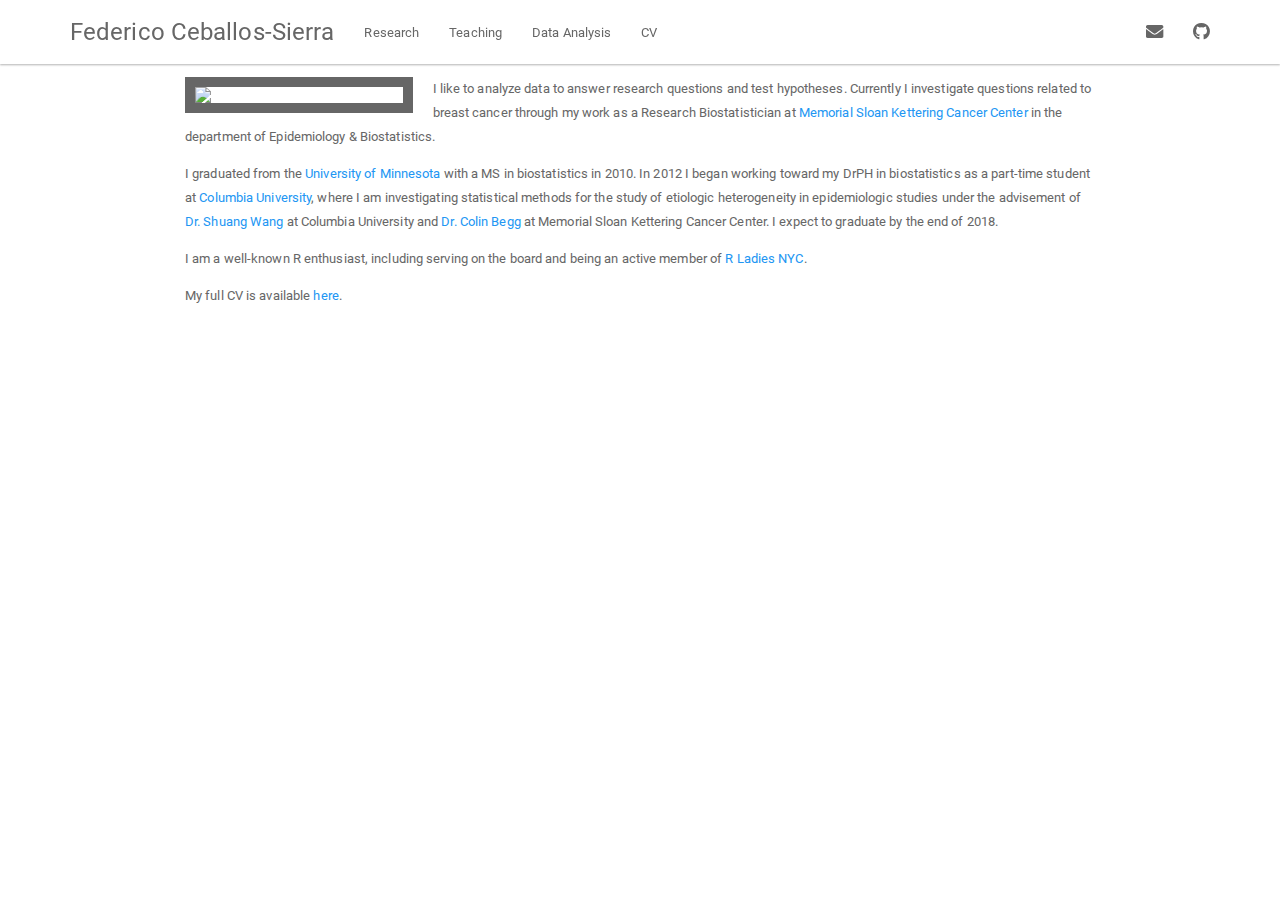
==== index.html @ b30e6ee4 "Add files via upload" ====
<!DOCTYPE html>

<html>

<head>

<meta charset="utf-8" />
<meta name="generator" content="pandoc" />
<meta http-equiv="X-UA-Compatible" content="IE=EDGE" />




<title>index.utf8</title>

<script src="site_libs/jquery-1.11.3/jquery.min.js"></script>
<meta name="viewport" content="width=device-width, initial-scale=1" />
<link href="site_libs/bootstrap-3.3.5/css/paper.min.css" rel="stylesheet" />
<script src="site_libs/bootstrap-3.3.5/js/bootstrap.min.js"></script>
<script src="site_libs/bootstrap-3.3.5/shim/html5shiv.min.js"></script>
<script src="site_libs/bootstrap-3.3.5/shim/respond.min.js"></script>
<script src="site_libs/navigation-1.1/tabsets.js"></script>
<link href="site_libs/highlightjs-9.12.0/default.css" rel="stylesheet" />
<script src="site_libs/highlightjs-9.12.0/highlight.js"></script>
<link href="site_libs/anchor-sections-1.0/anchor-sections.css" rel="stylesheet" />
<script src="site_libs/anchor-sections-1.0/anchor-sections.js"></script>
<link href="site_libs/font-awesome-5.1.0/css/all.css" rel="stylesheet" />
<link href="site_libs/font-awesome-5.1.0/css/v4-shims.css" rel="stylesheet" />

<style type="text/css">
  code{white-space: pre-wrap;}
  span.smallcaps{font-variant: small-caps;}
  span.underline{text-decoration: underline;}
  div.column{display: inline-block; vertical-align: top; width: 50%;}
  div.hanging-indent{margin-left: 1.5em; text-indent: -1.5em;}
  ul.task-list{list-style: none;}
    </style>

<style type="text/css">code{white-space: pre;}</style>
<style type="text/css">
  pre:not([class]) {
    background-color: white;
  }
</style>
<script type="text/javascript">
if (window.hljs) {
  hljs.configure({languages: []});
  hljs.initHighlightingOnLoad();
  if (document.readyState && document.readyState === "complete") {
    window.setTimeout(function() { hljs.initHighlighting(); }, 0);
  }
}
</script>



<style type="text/css">
h1 {
  font-size: 34px;
}
h1.title {
  font-size: 38px;
}
h2 {
  font-size: 30px;
}
h3 {
  font-size: 24px;
}
h4 {
  font-size: 18px;
}
h5 {
  font-size: 16px;
}
h6 {
  font-size: 12px;
}
.table th:not([align]) {
  text-align: left;
}
</style>

<link rel="stylesheet" href="styles.css" type="text/css" />



<style type = "text/css">
.main-container {
  max-width: 940px;
  margin-left: auto;
  margin-right: auto;
}
code {
  color: inherit;
  background-color: rgba(0, 0, 0, 0.04);
}
img {
  max-width:100%;
}
.tabbed-pane {
  padding-top: 12px;
}
.html-widget {
  margin-bottom: 20px;
}
button.code-folding-btn:focus {
  outline: none;
}
summary {
  display: list-item;
}
</style>


<style type="text/css">
/* padding for bootstrap navbar */
body {
  padding-top: 64px;
  padding-bottom: 40px;
}
/* offset scroll position for anchor links (for fixed navbar)  */
.section h1 {
  padding-top: 69px;
  margin-top: -69px;
}
.section h2 {
  padding-top: 69px;
  margin-top: -69px;
}
.section h3 {
  padding-top: 69px;
  margin-top: -69px;
}
.section h4 {
  padding-top: 69px;
  margin-top: -69px;
}
.section h5 {
  padding-top: 69px;
  margin-top: -69px;
}
.section h6 {
  padding-top: 69px;
  margin-top: -69px;
}
.dropdown-submenu {
  position: relative;
}
.dropdown-submenu>.dropdown-menu {
  top: 0;
  left: 100%;
  margin-top: -6px;
  margin-left: -1px;
  border-radius: 0 6px 6px 6px;
}
.dropdown-submenu:hover>.dropdown-menu {
  display: block;
}
.dropdown-submenu>a:after {
  display: block;
  content: " ";
  float: right;
  width: 0;
  height: 0;
  border-color: transparent;
  border-style: solid;
  border-width: 5px 0 5px 5px;
  border-left-color: #cccccc;
  margin-top: 5px;
  margin-right: -10px;
}
.dropdown-submenu:hover>a:after {
  border-left-color: #ffffff;
}
.dropdown-submenu.pull-left {
  float: none;
}
.dropdown-submenu.pull-left>.dropdown-menu {
  left: -100%;
  margin-left: 10px;
  border-radius: 6px 0 6px 6px;
}
</style>

<script>
// manage active state of menu based on current page
$(document).ready(function () {
  // active menu anchor
  href = window.location.pathname
  href = href.substr(href.lastIndexOf('/') + 1)
  if (href === "")
    href = "index.html";
  var menuAnchor = $('a[href="' + href + '"]');

  // mark it active
  menuAnchor.parent().addClass('active');

  // if it's got a parent navbar menu mark it active as well
  menuAnchor.closest('li.dropdown').addClass('active');
});
</script>

<!-- tabsets -->

<style type="text/css">
.tabset-dropdown > .nav-tabs {
  display: inline-table;
  max-height: 500px;
  min-height: 44px;
  overflow-y: auto;
  background: white;
  border: 1px solid #ddd;
  border-radius: 4px;
}

.tabset-dropdown > .nav-tabs > li.active:before {
  content: "";
  font-family: 'Glyphicons Halflings';
  display: inline-block;
  padding: 10px;
  border-right: 1px solid #ddd;
}

.tabset-dropdown > .nav-tabs.nav-tabs-open > li.active:before {
  content: "&#xe258;";
  border: none;
}

.tabset-dropdown > .nav-tabs.nav-tabs-open:before {
  content: "";
  font-family: 'Glyphicons Halflings';
  display: inline-block;
  padding: 10px;
  border-right: 1px solid #ddd;
}

.tabset-dropdown > .nav-tabs > li.active {
  display: block;
}

.tabset-dropdown > .nav-tabs > li > a,
.tabset-dropdown > .nav-tabs > li > a:focus,
.tabset-dropdown > .nav-tabs > li > a:hover {
  border: none;
  display: inline-block;
  border-radius: 4px;
  background-color: transparent;
}

.tabset-dropdown > .nav-tabs.nav-tabs-open > li {
  display: block;
  float: none;
}

.tabset-dropdown > .nav-tabs > li {
  display: none;
}
</style>

<!-- code folding -->




</head>

<body>


<div class="container-fluid main-container">




<div class="navbar navbar-default  navbar-fixed-top" role="navigation">
  <div class="container">
    <div class="navbar-header">
      <button type="button" class="navbar-toggle collapsed" data-toggle="collapse" data-target="#navbar">
        <span class="icon-bar"></span>
        <span class="icon-bar"></span>
        <span class="icon-bar"></span>
      </button>
      <a class="navbar-brand" href="index.html">Federico Ceballos-Sierra</a>
    </div>
    <div id="navbar" class="navbar-collapse collapse">
      <ul class="nav navbar-nav">
        <li>
  <a href="research.html">Research</a>
</li>
<li>
  <a href="teaching.html">Teaching</a>
</li>
<li>
  <a href="analysis.html">Data Analysis</a>
</li>
<li>
  <a href="cv.html">CV</a>
</li>
      </ul>
      <ul class="nav navbar-nav navbar-right">
        <li>
  <a href="contact.html">
    <span class="fa fa-envelope fa-lg"></span>
     
  </a>
</li>
<li>
  <a href="https://github.com/f-ceballos-s">
    <span class="fa fa-github fa-lg"></span>
     
  </a>
</li>
      </ul>
    </div><!--/.nav-collapse -->
  </div><!--/.container -->
</div><!--/.navbar -->

<div class="fluid-row" id="header">




</div>


<p><link rel="stylesheet" href="styles.css" type="text/css"></p>
<p><img src="images/emily_2.jpg" style="width:25%; border:10px solid; margin-right: 20px" align="left"></p>
<p>I like to analyze data to answer research questions and test hypotheses. Currently I investigate questions related to breast cancer through my work as a Research Biostatistician at <a href="https://www.mskcc.org/departments/epidemiology-biostatistics">Memorial Sloan Kettering Cancer Center</a> in the department of Epidemiology &amp; Biostatistics.</p>
<p>I graduated from the <a href="http://www.sph.umn.edu/academics/divisions/biostatistics/">University of Minnesota</a> with a MS in biostatistics in 2010. In 2012 I began working toward my DrPH in biostatistics as a part-time student at <a href="https://www.mailman.columbia.edu/become-student/departments/biostatistics">Columbia University</a>, where I am investigating statistical methods for the study of etiologic heterogeneity in epidemiologic studies under the advisement of <a href="https://www.mailman.columbia.edu/people/our-faculty/sw2206">Dr. Shuang Wang</a> at Columbia University and <a href="https://www.mskcc.org/profile/colin-begg">Dr. Colin Begg</a> at Memorial Sloan Kettering Cancer Center. I expect to graduate by the end of 2018.</p>
<p>I am a well-known R enthusiast, including serving on the board and being an active member of <a href="http://www.rladiesnyc.org/">R Ladies NYC</a>.</p>
<p>My full CV is available <a href="files/Zabor_CV_2017_Q4.pdf">here</a>.</p>




</div>

<script>

// add bootstrap table styles to pandoc tables
function bootstrapStylePandocTables() {
  $('tr.odd').parent('tbody').parent('table').addClass('table table-condensed');
}
$(document).ready(function () {
  bootstrapStylePandocTables();
});


</script>

<!-- tabsets -->

<script>
$(document).ready(function () {
  window.buildTabsets("TOC");
});

$(document).ready(function () {
  $('.tabset-dropdown > .nav-tabs > li').click(function () {
    $(this).parent().toggleClass('nav-tabs-open')
  });
});
</script>

<!-- code folding -->


<!-- dynamically load mathjax for compatibility with self-contained -->
<script>
  (function () {
    var script = document.createElement("script");
    script.type = "text/javascript";
    script.src  = "https://mathjax.rstudio.com/latest/MathJax.js?config=TeX-AMS-MML_HTMLorMML";
    document.getElementsByTagName("head")[0].appendChild(script);
  })();
</script>

</body>
</html>
---- site_libs/bootstrap-3.3.5/css/paper.min.css ----
@font-face {
  font-family: 'Roboto';
  font-style: normal;
  font-weight: 300;
  src: url(fonts/RobotoLight.ttf) format('truetype');
}
@font-face {
  font-family: 'Roboto';
  font-style: normal;
  font-weight: 400;
  src: url(fonts/Roboto.ttf) format('truetype');
}
@font-face {
  font-family: 'Roboto';
  font-style: normal;
  font-weight: 500;
  src: url(fonts/RobotoMedium.ttf) format('truetype');
}
@font-face {
  font-family: 'Roboto';
  font-style: normal;
  font-weight: 700;
  src: url(fonts/RobotoBold.ttf) format('truetype');
}

/*!
 * bootswatch v3.3.6
 * Homepage: http://bootswatch.com
 * Copyright 2012-2015 Thomas Park
 * Licensed under MIT
 * Based on Bootstrap
*//*!
 * Bootstrap v3.3.6 (http://getbootstrap.com)
 * Copyright 2011-2015 Twitter, Inc.
 * Licensed under MIT (https://github.com/twbs/bootstrap/blob/master/LICENSE)
 *//*! normalize.css v3.0.3 | MIT License | github.com/necolas/normalize.css */html{font-family:sans-serif;-ms-text-size-adjust:100%;-webkit-text-size-adjust:100%}body{margin:0}article,aside,details,figcaption,figure,footer,header,hgroup,main,menu,nav,section,summary{display:block}audio,canvas,progress,video{display:inline-block;vertical-align:baseline}audio:not([controls]){display:none;height:0}[hidden],template{display:none}a{background-color:transparent}a:active,a:hover{outline:0}abbr[title]{border-bottom:1px dotted}b,strong{font-weight:bold}dfn{font-style:italic}h1{font-size:2em;margin:0.67em 0}mark{background:#ff0;color:#000}small{font-size:80%}sub,sup{font-size:75%;line-height:0;position:relative;vertical-align:baseline}sup{top:-0.5em}sub{bottom:-0.25em}img{border:0}svg:not(:root){overflow:hidden}figure{margin:1em 40px}hr{-webkit-box-sizing:content-box;-moz-box-sizing:content-box;box-sizing:content-box;height:0}pre{overflow:auto}code,kbd,pre,samp{font-family:monospace, monospace;font-size:1em}button,input,optgroup,select,textarea{color:inherit;font:inherit;margin:0}button{overflow:visible}button,select{text-transform:none}button,html input[type="button"],input[type="reset"],input[type="submit"]{-webkit-appearance:button;cursor:pointer}button[disabled],html input[disabled]{cursor:default}button::-moz-focus-inner,input::-moz-focus-inner{border:0;padding:0}input{line-height:normal}input[type="checkbox"],input[type="radio"]{-webkit-box-sizing:border-box;-moz-box-sizing:border-box;box-sizing:border-box;padding:0}input[type="number"]::-webkit-inner-spin-button,input[type="number"]::-webkit-outer-spin-button{height:auto}input[type="search"]{-webkit-appearance:textfield;-webkit-box-sizing:content-box;-moz-box-sizing:content-box;box-sizing:content-box}input[type="search"]::-webkit-search-cancel-button,input[type="search"]::-webkit-search-decoration{-webkit-appearance:none}fieldset{border:1px solid #c0c0c0;margin:0 2px;padding:0.35em 0.625em 0.75em}legend{border:0;padding:0}textarea{overflow:auto}optgroup{font-weight:bold}table{border-collapse:collapse;border-spacing:0}td,th{padding:0}/*! Source: https://github.com/h5bp/html5-boilerplate/blob/master/src/css/main.css */@media print{*,*:before,*:after{background:transparent !important;color:#000 !important;-webkit-box-shadow:none !important;box-shadow:none !important;text-shadow:none !important}a,a:visited{text-decoration:underline}a[href]:after{content:" (" attr(href) ")"}abbr[title]:after{content:" (" attr(title) ")"}a[href^="#"]:after,a[href^="javascript:"]:after{content:""}pre,blockquote{border:1px solid #999;page-break-inside:avoid}thead{display:table-header-group}tr,img{page-break-inside:avoid}img{max-width:100% !important}p,h2,h3{orphans:3;widows:3}h2,h3{page-break-after:avoid}.navbar{display:none}.btn>.caret,.dropup>.btn>.caret{border-top-color:#000 !important}.label{border:1px solid #000}.table{border-collapse:collapse !important}.table td,.table th{background-color:#fff !important}.table-bordered th,.table-bordered td{border:1px solid #ddd !important}}@font-face{font-family:'Glyphicons Halflings';src:url('../fonts/glyphicons-halflings-regular.eot');src:url('../fonts/glyphicons-halflings-regular.eot?#iefix') format('embedded-opentype'),url('../fonts/glyphicons-halflings-regular.woff') format('woff'),url('../fonts/glyphicons-halflings-regular.ttf') format('truetype'),url('../fonts/glyphicons-halflings-regular.svg#glyphicons_halflingsregular') format('svg')}.glyphicon{position:relative;top:1px;display:inline-block;font-family:'Glyphicons Halflings';font-style:normal;font-weight:normal;line-height:1;-webkit-font-smoothing:antialiased;-moz-osx-font-smoothing:grayscale}.glyphicon-asterisk:before{content:"\002a"}.glyphicon-plus:before{content:"\002b"}.glyphicon-euro:before,.glyphicon-eur:before{content:"\20ac"}.glyphicon-minus:before{content:"\2212"}.glyphicon-cloud:before{content:"\2601"}.glyphicon-envelope:before{content:"\2709"}.glyphicon-pencil:before{content:"\270f"}.glyphicon-glass:before{content:"\e001"}.glyphicon-music:before{content:"\e002"}.glyphicon-search:before{content:"\e003"}.glyphicon-heart:before{content:"\e005"}.glyphicon-star:before{content:"\e006"}.glyphicon-star-empty:before{content:"\e007"}.glyphicon-user:before{content:"\e008"}.glyphicon-film:before{content:"\e009"}.glyphicon-th-large:before{content:"\e010"}.glyphicon-th:before{content:"\e011"}.glyphicon-th-list:before{content:"\e012"}.glyphicon-ok:before{content:"\e013"}.glyphicon-remove:before{content:"\e014"}.glyphicon-zoom-in:before{content:"\e015"}.glyphicon-zoom-out:before{content:"\e016"}.glyphicon-off:before{content:"\e017"}.glyphicon-signal:before{content:"\e018"}.glyphicon-cog:before{content:"\e019"}.glyphicon-trash:before{content:"\e020"}.glyphicon-home:before{content:"\e021"}.glyphicon-file:before{content:"\e022"}.glyphicon-time:before{content:"\e023"}.glyphicon-road:before{content:"\e024"}.glyphicon-download-alt:before{content:"\e025"}.glyphicon-download:before{content:"\e026"}.glyphicon-upload:before{content:"\e027"}.glyphicon-inbox:before{content:"\e028"}.glyphicon-play-circle:before{content:"\e029"}.glyphicon-repeat:before{content:"\e030"}.glyphicon-refresh:before{content:"\e031"}.glyphicon-list-alt:before{content:"\e032"}.glyphicon-lock:before{content:"\e033"}.glyphicon-flag:before{content:"\e034"}.glyphicon-headphones:before{content:"\e035"}.glyphicon-volume-off:before{content:"\e036"}.glyphicon-volume-down:before{content:"\e037"}.glyphicon-volume-up:before{content:"\e038"}.glyphicon-qrcode:before{content:"\e039"}.glyphicon-barcode:before{content:"\e040"}.glyphicon-tag:before{content:"\e041"}.glyphicon-tags:before{content:"\e042"}.glyphicon-book:before{content:"\e043"}.glyphicon-bookmark:before{content:"\e044"}.glyphicon-print:before{content:"\e045"}.glyphicon-camera:before{content:"\e046"}.glyphicon-font:before{content:"\e047"}.glyphicon-bold:before{content:"\e048"}.glyphicon-italic:before{content:"\e049"}.glyphicon-text-height:before{content:"\e050"}.glyphicon-text-width:before{content:"\e051"}.glyphicon-align-left:before{content:"\e052"}.glyphicon-align-center:before{content:"\e053"}.glyphicon-align-right:before{content:"\e054"}.glyphicon-align-justify:before{content:"\e055"}.glyphicon-list:before{content:"\e056"}.glyphicon-indent-left:before{content:"\e057"}.glyphicon-indent-right:before{content:"\e058"}.glyphicon-facetime-video:before{content:"\e059"}.glyphicon-picture:before{content:"\e060"}.glyphicon-map-marker:before{content:"\e062"}.glyphicon-adjust:before{content:"\e063"}.glyphicon-tint:before{content:"\e064"}.glyphicon-edit:before{content:"\e065"}.glyphicon-share:before{content:"\e066"}.glyphicon-check:before{content:"\e067"}.glyphicon-move:before{content:"\e068"}.glyphicon-step-backward:before{content:"\e069"}.glyphicon-fast-backward:before{content:"\e070"}.glyphicon-backward:before{content:"\e071"}.glyphicon-play:before{content:"\e072"}.glyphicon-pause:before{content:"\e073"}.glyphicon-stop:before{content:"\e074"}.glyphicon-forward:before{content:"\e075"}.glyphicon-fast-forward:before{content:"\e076"}.glyphicon-step-forward:before{content:"\e077"}.glyphicon-eject:before{content:"\e078"}.glyphicon-chevron-left:before{content:"\e079"}.glyphicon-chevron-right:before{content:"\e080"}.glyphicon-plus-sign:before{content:"\e081"}.glyphicon-minus-sign:before{content:"\e082"}.glyphicon-remove-sign:before{content:"\e083"}.glyphicon-ok-sign:before{content:"\e084"}.glyphicon-question-sign:before{content:"\e085"}.glyphicon-info-sign:before{content:"\e086"}.glyphicon-screenshot:before{content:"\e087"}.glyphicon-remove-circle:before{content:"\e088"}.glyphicon-ok-circle:before{content:"\e089"}.glyphicon-ban-circle:before{content:"\e090"}.glyphicon-arrow-left:before{content:"\e091"}.glyphicon-arrow-right:before{content:"\e092"}.glyphicon-arrow-up:before{content:"\e093"}.glyphicon-arrow-down:before{content:"\e094"}.glyphicon-share-alt:before{content:"\e095"}.glyphicon-resize-full:before{content:"\e096"}.glyphicon-resize-small:before{content:"\e097"}.glyphicon-exclamation-sign:before{content:"\e101"}.glyphicon-gift:before{content:"\e102"}.glyphicon-leaf:before{content:"\e103"}.glyphicon-fire:before{content:"\e104"}.glyphicon-eye-open:before{content:"\e105"}.glyphicon-eye-close:before{content:"\e106"}.glyphicon-warning-sign:before{content:"\e107"}.glyphicon-plane:before{content:"\e108"}.glyphicon-calendar:before{content:"\e109"}.glyphicon-random:before{content:"\e110"}.glyphicon-comment:before{content:"\e111"}.glyphicon-magnet:before{content:"\e112"}.glyphicon-chevron-up:before{content:"\e113"}.glyphicon-chevron-down:before{content:"\e114"}.glyphicon-retweet:before{content:"\e115"}.glyphicon-shopping-cart:before{content:"\e116"}.glyphicon-folder-close:before{content:"\e117"}.glyphicon-folder-open:before{content:"\e118"}.glyphicon-resize-vertical:before{content:"\e119"}.glyphicon-resize-horizontal:before{content:"\e120"}.glyphicon-hdd:before{content:"\e121"}.glyphicon-bullhorn:before{content:"\e122"}.glyphicon-bell:before{content:"\e123"}.glyphicon-certificate:before{content:"\e124"}.glyphicon-thumbs-up:before{content:"\e125"}.glyphicon-thumbs-down:before{content:"\e126"}.glyphicon-hand-right:before{content:"\e127"}.glyphicon-hand-left:before{content:"\e128"}.glyphicon-hand-up:before{content:"\e129"}.glyphicon-hand-down:before{content:"\e130"}.glyphicon-circle-arrow-right:before{content:"\e131"}.glyphicon-circle-arrow-left:before{content:"\e132"}.glyphicon-circle-arrow-up:before{content:"\e133"}.glyphicon-circle-arrow-down:before{content:"\e134"}.glyphicon-globe:before{content:"\e135"}.glyphicon-wrench:before{content:"\e136"}.glyphicon-tasks:before{content:"\e137"}.glyphicon-filter:before{content:"\e138"}.glyphicon-briefcase:before{content:"\e139"}.glyphicon-fullscreen:before{content:"\e140"}.glyphicon-dashboard:before{content:"\e141"}.glyphicon-paperclip:before{content:"\e142"}.glyphicon-heart-empty:before{content:"\e143"}.glyphicon-link:before{content:"\e144"}.glyphicon-phone:before{content:"\e145"}.glyphicon-pushpin:before{content:"\e146"}.glyphicon-usd:before{content:"\e148"}.glyphicon-gbp:before{content:"\e149"}.glyphicon-sort:before{content:"\e150"}.glyphicon-sort-by-alphabet:before{content:"\e151"}.glyphicon-sort-by-alphabet-alt:before{content:"\e152"}.glyphicon-sort-by-order:before{content:"\e153"}.glyphicon-sort-by-order-alt:before{content:"\e154"}.glyphicon-sort-by-attributes:before{content:"\e155"}.glyphicon-sort-by-attributes-alt:before{content:"\e156"}.glyphicon-unchecked:before{content:"\e157"}.glyphicon-expand:before{content:"\e158"}.glyphicon-collapse-down:before{content:"\e159"}.glyphicon-collapse-up:before{content:"\e160"}.glyphicon-log-in:before{content:"\e161"}.glyphicon-flash:before{content:"\e162"}.glyphicon-log-out:before{content:"\e163"}.glyphicon-new-window:before{content:"\e164"}.glyphicon-record:before{content:"\e165"}.glyphicon-save:before{content:"\e166"}.glyphicon-open:before{content:"\e167"}.glyphicon-saved:before{content:"\e168"}.glyphicon-import:before{content:"\e169"}.glyphicon-export:before{content:"\e170"}.glyphicon-send:before{content:"\e171"}.glyphicon-floppy-disk:before{content:"\e172"}.glyphicon-floppy-saved:before{content:"\e173"}.glyphicon-floppy-remove:before{content:"\e174"}.glyphicon-floppy-save:before{content:"\e175"}.glyphicon-floppy-open:before{content:"\e176"}.glyphicon-credit-card:before{content:"\e177"}.glyphicon-transfer:before{content:"\e178"}.glyphicon-cutlery:before{content:"\e179"}.glyphicon-header:before{content:"\e180"}.glyphicon-compressed:before{content:"\e181"}.glyphicon-earphone:before{content:"\e182"}.glyphicon-phone-alt:before{content:"\e183"}.glyphicon-tower:before{content:"\e184"}.glyphicon-stats:before{content:"\e185"}.glyphicon-sd-video:before{content:"\e186"}.glyphicon-hd-video:before{content:"\e187"}.glyphicon-subtitles:before{content:"\e188"}.glyphicon-sound-stereo:before{content:"\e189"}.glyphicon-sound-dolby:before{content:"\e190"}.glyphicon-sound-5-1:before{content:"\e191"}.glyphicon-sound-6-1:before{content:"\e192"}.glyphicon-sound-7-1:before{content:"\e193"}.glyphicon-copyright-mark:before{content:"\e194"}.glyphicon-registration-mark:before{content:"\e195"}.glyphicon-cloud-download:before{content:"\e197"}.glyphicon-cloud-upload:before{content:"\e198"}.glyphicon-tree-conifer:before{content:"\e199"}.glyphicon-tree-deciduous:before{content:"\e200"}.glyphicon-cd:before{content:"\e201"}.glyphicon-save-file:before{content:"\e202"}.glyphicon-open-file:before{content:"\e203"}.glyphicon-level-up:before{content:"\e204"}.glyphicon-copy:before{content:"\e205"}.glyphicon-paste:before{content:"\e206"}.glyphicon-alert:before{content:"\e209"}.glyphicon-equalizer:before{content:"\e210"}.glyphicon-king:before{content:"\e211"}.glyphicon-queen:before{content:"\e212"}.glyphicon-pawn:before{content:"\e213"}.glyphicon-bishop:before{content:"\e214"}.glyphicon-knight:before{content:"\e215"}.glyphicon-baby-formula:before{content:"\e216"}.glyphicon-tent:before{content:"\26fa"}.glyphicon-blackboard:before{content:"\e218"}.glyphicon-bed:before{content:"\e219"}.glyphicon-apple:before{content:"\f8ff"}.glyphicon-erase:before{content:"\e221"}.glyphicon-hourglass:before{content:"\231b"}.glyphicon-lamp:before{content:"\e223"}.glyphicon-duplicate:before{content:"\e224"}.glyphicon-piggy-bank:before{content:"\e225"}.glyphicon-scissors:before{content:"\e226"}.glyphicon-bitcoin:before{content:"\e227"}.glyphicon-btc:before{content:"\e227"}.glyphicon-xbt:before{content:"\e227"}.glyphicon-yen:before{content:"\00a5"}.glyphicon-jpy:before{content:"\00a5"}.glyphicon-ruble:before{content:"\20bd"}.glyphicon-rub:before{content:"\20bd"}.glyphicon-scale:before{content:"\e230"}.glyphicon-ice-lolly:before{content:"\e231"}.glyphicon-ice-lolly-tasted:before{content:"\e232"}.glyphicon-education:before{content:"\e233"}.glyphicon-option-horizontal:before{content:"\e234"}.glyphicon-option-vertical:before{content:"\e235"}.glyphicon-menu-hamburger:before{content:"\e236"}.glyphicon-modal-window:before{content:"\e237"}.glyphicon-oil:before{content:"\e238"}.glyphicon-grain:before{content:"\e239"}.glyphicon-sunglasses:before{content:"\e240"}.glyphicon-text-size:before{content:"\e241"}.glyphicon-text-color:before{content:"\e242"}.glyphicon-text-background:before{content:"\e243"}.glyphicon-object-align-top:before{content:"\e244"}.glyphicon-object-align-bottom:before{content:"\e245"}.glyphicon-object-align-horizontal:before{content:"\e246"}.glyphicon-object-align-left:before{content:"\e247"}.glyphicon-object-align-vertical:before{content:"\e248"}.glyphicon-object-align-right:before{content:"\e249"}.glyphicon-triangle-right:before{content:"\e250"}.glyphicon-triangle-left:before{content:"\e251"}.glyphicon-triangle-bottom:before{content:"\e252"}.glyphicon-triangle-top:before{content:"\e253"}.glyphicon-console:before{content:"\e254"}.glyphicon-superscript:before{content:"\e255"}.glyphicon-subscript:before{content:"\e256"}.glyphicon-menu-left:before{content:"\e257"}.glyphicon-menu-right:before{content:"\e258"}.glyphicon-menu-down:before{content:"\e259"}.glyphicon-menu-up:before{content:"\e260"}*{-webkit-box-sizing:border-box;-moz-box-sizing:border-box;box-sizing:border-box}*:before,*:after{-webkit-box-sizing:border-box;-moz-box-sizing:border-box;box-sizing:border-box}html{font-size:10px;-webkit-tap-highlight-color:rgba(0,0,0,0)}body{font-family:"Roboto","Helvetica Neue",Helvetica,Arial,sans-serif;font-size:13px;line-height:1.846;color:#666666;background-color:#ffffff}input,button,select,textarea{font-family:inherit;font-size:inherit;line-height:inherit}a{color:#2196f3;text-decoration:none}a:hover,a:focus{color:#0a6ebd;text-decoration:underline}a:focus{outline:thin dotted;outline:5px auto -webkit-focus-ring-color;outline-offset:-2px}figure{margin:0}img{vertical-align:middle}.img-responsive,.thumbnail>img,.thumbnail a>img,.carousel-inner>.item>img,.carousel-inner>.item>a>img{display:block;max-width:100%;height:auto}.img-rounded{border-radius:3px}.img-thumbnail{padding:4px;line-height:1.846;background-color:#ffffff;border:1px solid #dddddd;border-radius:3px;-webkit-transition:all .2s ease-in-out;-o-transition:all .2s ease-in-out;transition:all .2s ease-in-out;display:inline-block;max-width:100%;height:auto}.img-circle{border-radius:50%}hr{margin-top:23px;margin-bottom:23px;border:0;border-top:1px solid #eeeeee}.sr-only{position:absolute;width:1px;height:1px;margin:-1px;padding:0;overflow:hidden;clip:rect(0, 0, 0, 0);border:0}.sr-only-focusable:active,.sr-only-focusable:focus{position:static;width:auto;height:auto;margin:0;overflow:visible;clip:auto}[role="button"]{cursor:pointer}h1,h2,h3,h4,h5,h6,.h1,.h2,.h3,.h4,.h5,.h6{font-family:inherit;font-weight:400;line-height:1.1;color:#444444}h1 small,h2 small,h3 small,h4 small,h5 small,h6 small,.h1 small,.h2 small,.h3 small,.h4 small,.h5 small,.h6 small,h1 .small,h2 .small,h3 .small,h4 .small,h5 .small,h6 .small,.h1 .small,.h2 .small,.h3 .small,.h4 .small,.h5 .small,.h6 .small{font-weight:normal;line-height:1;color:#bbbbbb}h1,.h1,h2,.h2,h3,.h3{margin-top:23px;margin-bottom:11.5px}h1 small,.h1 small,h2 small,.h2 small,h3 small,.h3 small,h1 .small,.h1 .small,h2 .small,.h2 .small,h3 .small,.h3 .small{font-size:65%}h4,.h4,h5,.h5,h6,.h6{margin-top:11.5px;margin-bottom:11.5px}h4 small,.h4 small,h5 small,.h5 small,h6 small,.h6 small,h4 .small,.h4 .small,h5 .small,.h5 .small,h6 .small,.h6 .small{font-size:75%}h1,.h1{font-size:56px}h2,.h2{font-size:45px}h3,.h3{font-size:34px}h4,.h4{font-size:24px}h5,.h5{font-size:20px}h6,.h6{font-size:14px}p{margin:0 0 11.5px}.lead{margin-bottom:23px;font-size:14px;font-weight:300;line-height:1.4}@media (min-width:768px){.lead{font-size:19.5px}}small,.small{font-size:92%}mark,.mark{background-color:#ffe0b2;padding:.2em}.text-left{text-align:left}.text-right{text-align:right}.text-center{text-align:center}.text-justify{text-align:justify}.text-nowrap{white-space:nowrap}.text-lowercase{text-transform:lowercase}.text-uppercase{text-transform:uppercase}.text-capitalize{text-transform:capitalize}.text-muted{color:#bbbbbb}.text-primary{color:#2196f3}a.text-primary:hover,a.text-primary:focus{color:#0c7cd5}.text-success{color:#4caf50}a.text-success:hover,a.text-success:focus{color:#3d8b40}.text-info{color:#9c27b0}a.text-info:hover,a.text-info:focus{color:#771e86}.text-warning{color:#ff9800}a.text-warning:hover,a.text-warning:focus{color:#cc7a00}.text-danger{color:#e51c23}a.text-danger:hover,a.text-danger:focus{color:#b9151b}.bg-primary{color:#fff;background-color:#2196f3}a.bg-primary:hover,a.bg-primary:focus{background-color:#0c7cd5}.bg-success{background-color:#dff0d8}a.bg-success:hover,a.bg-success:focus{background-color:#c1e2b3}.bg-info{background-color:#e1bee7}a.bg-info:hover,a.bg-info:focus{background-color:#d099d9}.bg-warning{background-color:#ffe0b2}a.bg-warning:hover,a.bg-warning:focus{background-color:#ffcb7f}.bg-danger{background-color:#f9bdbb}a.bg-danger:hover,a.bg-danger:focus{background-color:#f5908c}.page-header{padding-bottom:10.5px;margin:46px 0 23px;border-bottom:1px solid #eeeeee}ul,ol{margin-top:0;margin-bottom:11.5px}ul ul,ol ul,ul ol,ol ol{margin-bottom:0}.list-unstyled{padding-left:0;list-style:none}.list-inline{padding-left:0;list-style:none;margin-left:-5px}.list-inline>li{display:inline-block;padding-left:5px;padding-right:5px}dl{margin-top:0;margin-bottom:23px}dt,dd{line-height:1.846}dt{font-weight:bold}dd{margin-left:0}@media (min-width:768px){.dl-horizontal dt{float:left;width:160px;clear:left;text-align:right;overflow:hidden;text-overflow:ellipsis;white-space:nowrap}.dl-horizontal dd{margin-left:180px}}abbr[title],abbr[data-original-title]{cursor:help;border-bottom:1px dotted #bbbbbb}.initialism{font-size:90%;text-transform:uppercase}blockquote{padding:11.5px 23px;margin:0 0 23px;font-size:16.25px;border-left:5px solid #eeeeee}blockquote p:last-child,blockquote ul:last-child,blockquote ol:last-child{margin-bottom:0}blockquote footer,blockquote small,blockquote .small{display:block;font-size:80%;line-height:1.846;color:#bbbbbb}blockquote footer:before,blockquote small:before,blockquote .small:before{content:'\2014 \00A0'}.blockquote-reverse,blockquote.pull-right{padding-right:15px;padding-left:0;border-right:5px solid #eeeeee;border-left:0;text-align:right}.blockquote-reverse footer:before,blockquote.pull-right footer:before,.blockquote-reverse small:before,blockquote.pull-right small:before,.blockquote-reverse .small:before,blockquote.pull-right .small:before{content:''}.blockquote-reverse footer:after,blockquote.pull-right footer:after,.blockquote-reverse small:after,blockquote.pull-right small:after,.blockquote-reverse .small:after,blockquote.pull-right .small:after{content:'\00A0 \2014'}address{margin-bottom:23px;font-style:normal;line-height:1.846}code,kbd,pre,samp{font-family:monospace}code{padding:2px 4px;font-size:90%;color:#c7254e;background-color:#f9f2f4;border-radius:3px}kbd{padding:2px 4px;font-size:90%;color:#ffffff;background-color:#333333;border-radius:3px;-webkit-box-shadow:inset 0 -1px 0 rgba(0,0,0,0.25);box-shadow:inset 0 -1px 0 rgba(0,0,0,0.25)}kbd kbd{padding:0;font-size:100%;font-weight:bold;-webkit-box-shadow:none;box-shadow:none}pre{display:block;padding:11px;margin:0 0 11.5px;font-size:12px;line-height:1.846;word-break:break-all;word-wrap:break-word;color:#212121;background-color:#f5f5f5;border:1px solid #cccccc;border-radius:3px}pre code{padding:0;font-size:inherit;color:inherit;white-space:pre-wrap;background-color:transparent;border-radius:0}.pre-scrollable{max-height:340px;overflow-y:scroll}.container{margin-right:auto;margin-left:auto;padding-left:15px;padding-right:15px}@media (min-width:768px){.container{width:750px}}@media (min-width:992px){.container{width:970px}}@media (min-width:1200px){.container{width:1170px}}.container-fluid{margin-right:auto;margin-left:auto;padding-left:15px;padding-right:15px}.row{margin-left:-15px;margin-right:-15px}.col-xs-1,.col-sm-1,.col-md-1,.col-lg-1,.col-xs-2,.col-sm-2,.col-md-2,.col-lg-2,.col-xs-3,.col-sm-3,.col-md-3,.col-lg-3,.col-xs-4,.col-sm-4,.col-md-4,.col-lg-4,.col-xs-5,.col-sm-5,.col-md-5,.col-lg-5,.col-xs-6,.col-sm-6,.col-md-6,.col-lg-6,.col-xs-7,.col-sm-7,.col-md-7,.col-lg-7,.col-xs-8,.col-sm-8,.col-md-8,.col-lg-8,.col-xs-9,.col-sm-9,.col-md-9,.col-lg-9,.col-xs-10,.col-sm-10,.col-md-10,.col-lg-10,.col-xs-11,.col-sm-11,.col-md-11,.col-lg-11,.col-xs-12,.col-sm-12,.col-md-12,.col-lg-12{position:relative;min-height:1px;padding-left:15px;padding-right:15px}.col-xs-1,.col-xs-2,.col-xs-3,.col-xs-4,.col-xs-5,.col-xs-6,.col-xs-7,.col-xs-8,.col-xs-9,.col-xs-10,.col-xs-11,.col-xs-12{float:left}.col-xs-12{width:100%}.col-xs-11{width:91.66666667%}.col-xs-10{width:83.33333333%}.col-xs-9{width:75%}.col-xs-8{width:66.66666667%}.col-xs-7{width:58.33333333%}.col-xs-6{width:50%}.col-xs-5{width:41.66666667%}.col-xs-4{width:33.33333333%}.col-xs-3{width:25%}.col-xs-2{width:16.66666667%}.col-xs-1{width:8.33333333%}.col-xs-pull-12{right:100%}.col-xs-pull-11{right:91.66666667%}.col-xs-pull-10{right:83.33333333%}.col-xs-pull-9{right:75%}.col-xs-pull-8{right:66.66666667%}.col-xs-pull-7{right:58.33333333%}.col-xs-pull-6{right:50%}.col-xs-pull-5{right:41.66666667%}.col-xs-pull-4{right:33.33333333%}.col-xs-pull-3{right:25%}.col-xs-pull-2{right:16.66666667%}.col-xs-pull-1{right:8.33333333%}.col-xs-pull-0{right:auto}.col-xs-push-12{left:100%}.col-xs-push-11{left:91.66666667%}.col-xs-push-10{left:83.33333333%}.col-xs-push-9{left:75%}.col-xs-push-8{left:66.66666667%}.col-xs-push-7{left:58.33333333%}.col-xs-push-6{left:50%}.col-xs-push-5{left:41.66666667%}.col-xs-push-4{left:33.33333333%}.col-xs-push-3{left:25%}.col-xs-push-2{left:16.66666667%}.col-xs-push-1{left:8.33333333%}.col-xs-push-0{left:auto}.col-xs-offset-12{margin-left:100%}.col-xs-offset-11{margin-left:91.66666667%}.col-xs-offset-10{margin-left:83.33333333%}.col-xs-offset-9{margin-left:75%}.col-xs-offset-8{margin-left:66.66666667%}.col-xs-offset-7{margin-left:58.33333333%}.col-xs-offset-6{margin-left:50%}.col-xs-offset-5{margin-left:41.66666667%}.col-xs-offset-4{margin-left:33.33333333%}.col-xs-offset-3{margin-left:25%}.col-xs-offset-2{margin-left:16.66666667%}.col-xs-offset-1{margin-left:8.33333333%}.col-xs-offset-0{margin-left:0%}@media (min-width:768px){.col-sm-1,.col-sm-2,.col-sm-3,.col-sm-4,.col-sm-5,.col-sm-6,.col-sm-7,.col-sm-8,.col-sm-9,.col-sm-10,.col-sm-11,.col-sm-12{float:left}.col-sm-12{width:100%}.col-sm-11{width:91.66666667%}.col-sm-10{width:83.33333333%}.col-sm-9{width:75%}.col-sm-8{width:66.66666667%}.col-sm-7{width:58.33333333%}.col-sm-6{width:50%}.col-sm-5{width:41.66666667%}.col-sm-4{width:33.33333333%}.col-sm-3{width:25%}.col-sm-2{width:16.66666667%}.col-sm-1{width:8.33333333%}.col-sm-pull-12{right:100%}.col-sm-pull-11{right:91.66666667%}.col-sm-pull-10{right:83.33333333%}.col-sm-pull-9{right:75%}.col-sm-pull-8{right:66.66666667%}.col-sm-pull-7{right:58.33333333%}.col-sm-pull-6{right:50%}.col-sm-pull-5{right:41.66666667%}.col-sm-pull-4{right:33.33333333%}.col-sm-pull-3{right:25%}.col-sm-pull-2{right:16.66666667%}.col-sm-pull-1{right:8.33333333%}.col-sm-pull-0{right:auto}.col-sm-push-12{left:100%}.col-sm-push-11{left:91.66666667%}.col-sm-push-10{left:83.33333333%}.col-sm-push-9{left:75%}.col-sm-push-8{left:66.66666667%}.col-sm-push-7{left:58.33333333%}.col-sm-push-6{left:50%}.col-sm-push-5{left:41.66666667%}.col-sm-push-4{left:33.33333333%}.col-sm-push-3{left:25%}.col-sm-push-2{left:16.66666667%}.col-sm-push-1{left:8.33333333%}.col-sm-push-0{left:auto}.col-sm-offset-12{margin-left:100%}.col-sm-offset-11{margin-left:91.66666667%}.col-sm-offset-10{margin-left:83.33333333%}.col-sm-offset-9{margin-left:75%}.col-sm-offset-8{margin-left:66.66666667%}.col-sm-offset-7{margin-left:58.33333333%}.col-sm-offset-6{margin-left:50%}.col-sm-offset-5{margin-left:41.66666667%}.col-sm-offset-4{margin-left:33.33333333%}.col-sm-offset-3{margin-left:25%}.col-sm-offset-2{margin-left:16.66666667%}.col-sm-offset-1{margin-left:8.33333333%}.col-sm-offset-0{margin-left:0%}}@media (min-width:992px){.col-md-1,.col-md-2,.col-md-3,.col-md-4,.col-md-5,.col-md-6,.col-md-7,.col-md-8,.col-md-9,.col-md-10,.col-md-11,.col-md-12{float:left}.col-md-12{width:100%}.col-md-11{width:91.66666667%}.col-md-10{width:83.33333333%}.col-md-9{width:75%}.col-md-8{width:66.66666667%}.col-md-7{width:58.33333333%}.col-md-6{width:50%}.col-md-5{width:41.66666667%}.col-md-4{width:33.33333333%}.col-md-3{width:25%}.col-md-2{width:16.66666667%}.col-md-1{width:8.33333333%}.col-md-pull-12{right:100%}.col-md-pull-11{right:91.66666667%}.col-md-pull-10{right:83.33333333%}.col-md-pull-9{right:75%}.col-md-pull-8{right:66.66666667%}.col-md-pull-7{right:58.33333333%}.col-md-pull-6{right:50%}.col-md-pull-5{right:41.66666667%}.col-md-pull-4{right:33.33333333%}.col-md-pull-3{right:25%}.col-md-pull-2{right:16.66666667%}.col-md-pull-1{right:8.33333333%}.col-md-pull-0{right:auto}.col-md-push-12{left:100%}.col-md-push-11{left:91.66666667%}.col-md-push-10{left:83.33333333%}.col-md-push-9{left:75%}.col-md-push-8{left:66.66666667%}.col-md-push-7{left:58.33333333%}.col-md-push-6{left:50%}.col-md-push-5{left:41.66666667%}.col-md-push-4{left:33.33333333%}.col-md-push-3{left:25%}.col-md-push-2{left:16.66666667%}.col-md-push-1{left:8.33333333%}.col-md-push-0{left:auto}.col-md-offset-12{margin-left:100%}.col-md-offset-11{margin-left:91.66666667%}.col-md-offset-10{margin-left:83.33333333%}.col-md-offset-9{margin-left:75%}.col-md-offset-8{margin-left:66.66666667%}.col-md-offset-7{margin-left:58.33333333%}.col-md-offset-6{margin-left:50%}.col-md-offset-5{margin-left:41.66666667%}.col-md-offset-4{margin-left:33.33333333%}.col-md-offset-3{margin-left:25%}.col-md-offset-2{margin-left:16.66666667%}.col-md-offset-1{margin-left:8.33333333%}.col-md-offset-0{margin-left:0%}}@media (min-width:1200px){.col-lg-1,.col-lg-2,.col-lg-3,.col-lg-4,.col-lg-5,.col-lg-6,.col-lg-7,.col-lg-8,.col-lg-9,.col-lg-10,.col-lg-11,.col-lg-12{float:left}.col-lg-12{width:100%}.col-lg-11{width:91.66666667%}.col-lg-10{width:83.33333333%}.col-lg-9{width:75%}.col-lg-8{width:66.66666667%}.col-lg-7{width:58.33333333%}.col-lg-6{width:50%}.col-lg-5{width:41.66666667%}.col-lg-4{width:33.33333333%}.col-lg-3{width:25%}.col-lg-2{width:16.66666667%}.col-lg-1{width:8.33333333%}.col-lg-pull-12{right:100%}.col-lg-pull-11{right:91.66666667%}.col-lg-pull-10{right:83.33333333%}.col-lg-pull-9{right:75%}.col-lg-pull-8{right:66.66666667%}.col-lg-pull-7{right:58.33333333%}.col-lg-pull-6{right:50%}.col-lg-pull-5{right:41.66666667%}.col-lg-pull-4{right:33.33333333%}.col-lg-pull-3{right:25%}.col-lg-pull-2{right:16.66666667%}.col-lg-pull-1{right:8.33333333%}.col-lg-pull-0{right:auto}.col-lg-push-12{left:100%}.col-lg-push-11{left:91.66666667%}.col-lg-push-10{left:83.33333333%}.col-lg-push-9{left:75%}.col-lg-push-8{left:66.66666667%}.col-lg-push-7{left:58.33333333%}.col-lg-push-6{left:50%}.col-lg-push-5{left:41.66666667%}.col-lg-push-4{left:33.33333333%}.col-lg-push-3{left:25%}.col-lg-push-2{left:16.66666667%}.col-lg-push-1{left:8.33333333%}.col-lg-push-0{left:auto}.col-lg-offset-12{margin-left:100%}.col-lg-offset-11{margin-left:91.66666667%}.col-lg-offset-10{margin-left:83.33333333%}.col-lg-offset-9{margin-left:75%}.col-lg-offset-8{margin-left:66.66666667%}.col-lg-offset-7{margin-left:58.33333333%}.col-lg-offset-6{margin-left:50%}.col-lg-offset-5{margin-left:41.66666667%}.col-lg-offset-4{margin-left:33.33333333%}.col-lg-offset-3{margin-left:25%}.col-lg-offset-2{margin-left:16.66666667%}.col-lg-offset-1{margin-left:8.33333333%}.col-lg-offset-0{margin-left:0%}}table{background-color:transparent}caption{padding-top:8px;padding-bottom:8px;color:#bbbbbb;text-align:left}th{}.table{width:100%;max-width:100%;margin-bottom:23px}.table>thead>tr>th,.table>tbody>tr>th,.table>tfoot>tr>th,.table>thead>tr>td,.table>tbody>tr>td,.table>tfoot>tr>td{padding:8px;line-height:1.846;vertical-align:top;border-top:1px solid #dddddd}.table>thead>tr>th{vertical-align:bottom;border-bottom:2px solid #dddddd}.table>caption+thead>tr:first-child>th,.table>colgroup+thead>tr:first-child>th,.table>thead:first-child>tr:first-child>th,.table>caption+thead>tr:first-child>td,.table>colgroup+thead>tr:first-child>td,.table>thead:first-child>tr:first-child>td{border-top:0}.table>tbody+tbody{border-top:2px solid #dddddd}.table .table{background-color:#ffffff}.table-condensed>thead>tr>th,.table-condensed>tbody>tr>th,.table-condensed>tfoot>tr>th,.table-condensed>thead>tr>td,.table-condensed>tbody>tr>td,.table-condensed>tfoot>tr>td{padding:5px}.table-bordered{border:1px solid #dddddd}.table-bordered>thead>tr>th,.table-bordered>tbody>tr>th,.table-bordered>tfoot>tr>th,.table-bordered>thead>tr>td,.table-bordered>tbody>tr>td,.table-bordered>tfoot>tr>td{border:1px solid #dddddd}.table-bordered>thead>tr>th,.table-bordered>thead>tr>td{border-bottom-width:2px}.table-striped>tbody>tr:nth-of-type(odd){background-color:#f9f9f9}.table-hover>tbody>tr:hover{background-color:#f5f5f5}table col[class*="col-"]{position:static;float:none;display:table-column}table td[class*="col-"],table th[class*="col-"]{position:static;float:none;display:table-cell}.table>thead>tr>td.active,.table>tbody>tr>td.active,.table>tfoot>tr>td.active,.table>thead>tr>th.active,.table>tbody>tr>th.active,.table>tfoot>tr>th.active,.table>thead>tr.active>td,.table>tbody>tr.active>td,.table>tfoot>tr.active>td,.table>thead>tr.active>th,.table>tbody>tr.active>th,.table>tfoot>tr.active>th{background-color:#f5f5f5}.table-hover>tbody>tr>td.active:hover,.table-hover>tbody>tr>th.active:hover,.table-hover>tbody>tr.active:hover>td,.table-hover>tbody>tr:hover>.active,.table-hover>tbody>tr.active:hover>th{background-color:#e8e8e8}.table>thead>tr>td.success,.table>tbody>tr>td.success,.table>tfoot>tr>td.success,.table>thead>tr>th.success,.table>tbody>tr>th.success,.table>tfoot>tr>th.success,.table>thead>tr.success>td,.table>tbody>tr.success>td,.table>tfoot>tr.success>td,.table>thead>tr.success>th,.table>tbody>tr.success>th,.table>tfoot>tr.success>th{background-color:#dff0d8}.table-hover>tbody>tr>td.success:hover,.table-hover>tbody>tr>th.success:hover,.table-hover>tbody>tr.success:hover>td,.table-hover>tbody>tr:hover>.success,.table-hover>tbody>tr.success:hover>th{background-color:#d0e9c6}.table>thead>tr>td.info,.table>tbody>tr>td.info,.table>tfoot>tr>td.info,.table>thead>tr>th.info,.table>tbody>tr>th.info,.table>tfoot>tr>th.info,.table>thead>tr.info>td,.table>tbody>tr.info>td,.table>tfoot>tr.info>td,.table>thead>tr.info>th,.table>tbody>tr.info>th,.table>tfoot>tr.info>th{background-color:#e1bee7}.table-hover>tbody>tr>td.info:hover,.table-hover>tbody>tr>th.info:hover,.table-hover>tbody>tr.info:hover>td,.table-hover>tbody>tr:hover>.info,.table-hover>tbody>tr.info:hover>th{background-color:#d8abe0}.table>thead>tr>td.warning,.table>tbody>tr>td.warning,.table>tfoot>tr>td.warning,.table>thead>tr>th.warning,.table>tbody>tr>th.warning,.table>tfoot>tr>th.warning,.table>thead>tr.warning>td,.table>tbody>tr.warning>td,.table>tfoot>tr.warning>td,.table>thead>tr.warning>th,.table>tbody>tr.warning>th,.table>tfoot>tr.warning>th{background-color:#ffe0b2}.table-hover>tbody>tr>td.warning:hover,.table-hover>tbody>tr>th.warning:hover,.table-hover>tbody>tr.warning:hover>td,.table-hover>tbody>tr:hover>.warning,.table-hover>tbody>tr.warning:hover>th{background-color:#ffd699}.table>thead>tr>td.danger,.table>tbody>tr>td.danger,.table>tfoot>tr>td.danger,.table>thead>tr>th.danger,.table>tbody>tr>th.danger,.table>tfoot>tr>th.danger,.table>thead>tr.danger>td,.table>tbody>tr.danger>td,.table>tfoot>tr.danger>td,.table>thead>tr.danger>th,.table>tbody>tr.danger>th,.table>tfoot>tr.danger>th{background-color:#f9bdbb}.table-hover>tbody>tr>td.danger:hover,.table-hover>tbody>tr>th.danger:hover,.table-hover>tbody>tr.danger:hover>td,.table-hover>tbody>tr:hover>.danger,.table-hover>tbody>tr.danger:hover>th{background-color:#f7a6a4}.table-responsive{overflow-x:auto;min-height:0.01%}@media screen and (max-width:767px){.table-responsive{width:100%;margin-bottom:17.25px;overflow-y:hidden;-ms-overflow-style:-ms-autohiding-scrollbar;border:1px solid #dddddd}.table-responsive>.table{margin-bottom:0}.table-responsive>.table>thead>tr>th,.table-responsive>.table>tbody>tr>th,.table-responsive>.table>tfoot>tr>th,.table-responsive>.table>thead>tr>td,.table-responsive>.table>tbody>tr>td,.table-responsive>.table>tfoot>tr>td{white-space:nowrap}.table-responsive>.table-bordered{border:0}.table-responsive>.table-bordered>thead>tr>th:first-child,.table-responsive>.table-bordered>tbody>tr>th:first-child,.table-responsive>.table-bordered>tfoot>tr>th:first-child,.table-responsive>.table-bordered>thead>tr>td:first-child,.table-responsive>.table-bordered>tbody>tr>td:first-child,.table-responsive>.table-bordered>tfoot>tr>td:first-child{border-left:0}.table-responsive>.table-bordered>thead>tr>th:last-child,.table-responsive>.table-bordered>tbody>tr>th:last-child,.table-responsive>.table-bordered>tfoot>tr>th:last-child,.table-responsive>.table-bordered>thead>tr>td:last-child,.table-responsive>.table-bordered>tbody>tr>td:last-child,.table-responsive>.table-bordered>tfoot>tr>td:last-child{border-right:0}.table-responsive>.table-bordered>tbody>tr:last-child>th,.table-responsive>.table-bordered>tfoot>tr:last-child>th,.table-responsive>.table-bordered>tbody>tr:last-child>td,.table-responsive>.table-bordered>tfoot>tr:last-child>td{border-bottom:0}}fieldset{padding:0;margin:0;border:0;min-width:0}legend{display:block;width:100%;padding:0;margin-bottom:23px;font-size:19.5px;line-height:inherit;color:#212121;border:0;border-bottom:1px solid #e5e5e5}label{display:inline-block;max-width:100%;margin-bottom:5px;font-weight:bold}input[type="search"]{-webkit-box-sizing:border-box;-moz-box-sizing:border-box;box-sizing:border-box}input[type="radio"],input[type="checkbox"]{margin:4px 0 0;margin-top:1px \9;line-height:normal}input[type="file"]{display:block}input[type="range"]{display:block;width:100%}select[multiple],select[size]{height:auto}input[type="file"]:focus,input[type="radio"]:focus,input[type="checkbox"]:focus{outline:thin dotted;outline:5px auto -webkit-focus-ring-color;outline-offset:-2px}output{display:block;padding-top:7px;font-size:13px;line-height:1.846;color:#666666}.form-control{display:block;width:100%;height:37px;padding:6px 16px;font-size:13px;line-height:1.846;color:#666666;background-color:transparent;background-image:none;border:1px solid transparent;border-radius:3px;-webkit-box-shadow:inset 0 1px 1px rgba(0,0,0,0.075);box-shadow:inset 0 1px 1px rgba(0,0,0,0.075);-webkit-transition:border-color ease-in-out .15s,-webkit-box-shadow ease-in-out .15s;-o-transition:border-color ease-in-out .15s,box-shadow ease-in-out .15s;transition:border-color ease-in-out .15s,box-shadow ease-in-out .15s}.form-control:focus{border-color:#66afe9;outline:0;-webkit-box-shadow:inset 0 1px 1px rgba(0,0,0,0.075),0 0 8px rgba(102,175,233,0.6);box-shadow:inset 0 1px 1px rgba(0,0,0,0.075),0 0 8px rgba(102,175,233,0.6)}.form-control::-moz-placeholder{color:#bbbbbb;opacity:1}.form-control:-ms-input-placeholder{color:#bbbbbb}.form-control::-webkit-input-placeholder{color:#bbbbbb}.form-control::-ms-expand{border:0;background-color:transparent}.form-control[disabled],.form-control[readonly],fieldset[disabled] .form-control{background-color:transparent;opacity:1}.form-control[disabled],fieldset[disabled] .form-control{cursor:not-allowed}textarea.form-control{height:auto}input[type="search"]{-webkit-appearance:none}@media screen and (-webkit-min-device-pixel-ratio:0){input[type="date"].form-control,input[type="time"].form-control,input[type="datetime-local"].form-control,input[type="month"].form-control{line-height:37px}input[type="date"].input-sm,input[type="time"].input-sm,input[type="datetime-local"].input-sm,input[type="month"].input-sm,.input-group-sm input[type="date"],.input-group-sm input[type="time"],.input-group-sm input[type="datetime-local"],.input-group-sm input[type="month"]{line-height:30px}input[type="date"].input-lg,input[type="time"].input-lg,input[type="datetime-local"].input-lg,input[type="month"].input-lg,.input-group-lg input[type="date"],.input-group-lg input[type="time"],.input-group-lg input[type="datetime-local"],.input-group-lg input[type="month"]{line-height:45px}}.form-group{margin-bottom:15px}.radio,.checkbox{position:relative;display:block;margin-top:10px;margin-bottom:10px}.radio label,.checkbox label{min-height:23px;padding-left:20px;margin-bottom:0;font-weight:normal;cursor:pointer}.radio input[type="radio"],.radio-inline input[type="radio"],.checkbox input[type="checkbox"],.checkbox-inline input[type="checkbox"]{position:absolute;margin-left:-20px;margin-top:4px \9}.radio+.radio,.checkbox+.checkbox{margin-top:-5px}.radio-inline,.checkbox-inline{position:relative;display:inline-block;padding-left:20px;margin-bottom:0;vertical-align:middle;font-weight:normal;cursor:pointer}.radio-inline+.radio-inline,.checkbox-inline+.checkbox-inline{margin-top:0;margin-left:10px}input[type="radio"][disabled],input[type="checkbox"][disabled],input[type="radio"].disabled,input[type="checkbox"].disabled,fieldset[disabled] input[type="radio"],fieldset[disabled] input[type="checkbox"]{cursor:not-allowed}.radio-inline.disabled,.checkbox-inline.disabled,fieldset[disabled] .radio-inline,fieldset[disabled] .checkbox-inline{cursor:not-allowed}.radio.disabled label,.checkbox.disabled label,fieldset[disabled] .radio label,fieldset[disabled] .checkbox label{cursor:not-allowed}.form-control-static{padding-top:7px;padding-bottom:7px;margin-bottom:0;min-height:36px}.form-control-static.input-lg,.form-control-static.input-sm{padding-left:0;padding-right:0}.input-sm{height:30px;padding:5px 10px;font-size:12px;line-height:1.5;border-radius:3px}select.input-sm{height:30px;line-height:30px}textarea.input-sm,select[multiple].input-sm{height:auto}.form-group-sm .form-control{height:30px;padding:5px 10px;font-size:12px;line-height:1.5;border-radius:3px}.form-group-sm select.form-control{height:30px;line-height:30px}.form-group-sm textarea.form-control,.form-group-sm select[multiple].form-control{height:auto}.form-group-sm .form-control-static{height:30px;min-height:35px;padding:6px 10px;font-size:12px;line-height:1.5}.input-lg{height:45px;padding:10px 16px;font-size:17px;line-height:1.3333333;border-radius:3px}select.input-lg{height:45px;line-height:45px}textarea.input-lg,select[multiple].input-lg{height:auto}.form-group-lg .form-control{height:45px;padding:10px 16px;font-size:17px;line-height:1.3333333;border-radius:3px}.form-group-lg select.form-control{height:45px;line-height:45px}.form-group-lg textarea.form-control,.form-group-lg select[multiple].form-control{height:auto}.form-group-lg .form-control-static{height:45px;min-height:40px;padding:11px 16px;font-size:17px;line-height:1.3333333}.has-feedback{position:relative}.has-feedback .form-control{padding-right:46.25px}.form-control-feedback{position:absolute;top:0;right:0;z-index:2;display:block;width:37px;height:37px;line-height:37px;text-align:center;pointer-events:none}.input-lg+.form-control-feedback,.input-group-lg+.form-control-feedback,.form-group-lg .form-control+.form-control-feedback{width:45px;height:45px;line-height:45px}.input-sm+.form-control-feedback,.input-group-sm+.form-control-feedback,.form-group-sm .form-control+.form-control-feedback{width:30px;height:30px;line-height:30px}.has-success .help-block,.has-success .control-label,.has-success .radio,.has-success .checkbox,.has-success .radio-inline,.has-success .checkbox-inline,.has-success.radio label,.has-success.checkbox label,.has-success.radio-inline label,.has-success.checkbox-inline label{color:#4caf50}.has-success .form-control{border-color:#4caf50;-webkit-box-shadow:inset 0 1px 1px rgba(0,0,0,0.075);box-shadow:inset 0 1px 1px rgba(0,0,0,0.075)}.has-success .form-control:focus{border-color:#3d8b40;-webkit-box-shadow:inset 0 1px 1px rgba(0,0,0,0.075),0 0 6px #92cf94;box-shadow:inset 0 1px 1px rgba(0,0,0,0.075),0 0 6px #92cf94}.has-success .input-group-addon{color:#4caf50;border-color:#4caf50;background-color:#dff0d8}.has-success .form-control-feedback{color:#4caf50}.has-warning .help-block,.has-warning .control-label,.has-warning .radio,.has-warning .checkbox,.has-warning .radio-inline,.has-warning .checkbox-inline,.has-warning.radio label,.has-warning.checkbox label,.has-warning.radio-inline label,.has-warning.checkbox-inline label{color:#ff9800}.has-warning .form-control{border-color:#ff9800;-webkit-box-shadow:inset 0 1px 1px rgba(0,0,0,0.075);box-shadow:inset 0 1px 1px rgba(0,0,0,0.075)}.has-warning .form-control:focus{border-color:#cc7a00;-webkit-box-shadow:inset 0 1px 1px rgba(0,0,0,0.075),0 0 6px #ffc166;box-shadow:inset 0 1px 1px rgba(0,0,0,0.075),0 0 6px #ffc166}.has-warning .input-group-addon{color:#ff9800;border-color:#ff9800;background-color:#ffe0b2}.has-warning .form-control-feedback{color:#ff9800}.has-error .help-block,.has-error .control-label,.has-error .radio,.has-error .checkbox,.has-error .radio-inline,.has-error .checkbox-inline,.has-error.radio label,.has-error.checkbox label,.has-error.radio-inline label,.has-error.checkbox-inline label{color:#e51c23}.has-error .form-control{border-color:#e51c23;-webkit-box-shadow:inset 0 1px 1px rgba(0,0,0,0.075);box-shadow:inset 0 1px 1px rgba(0,0,0,0.075)}.has-error .form-control:focus{border-color:#b9151b;-webkit-box-shadow:inset 0 1px 1px rgba(0,0,0,0.075),0 0 6px #ef787c;box-shadow:inset 0 1px 1px rgba(0,0,0,0.075),0 0 6px #ef787c}.has-error .input-group-addon{color:#e51c23;border-color:#e51c23;background-color:#f9bdbb}.has-error .form-control-feedback{color:#e51c23}.has-feedback label~.form-control-feedback{top:28px}.has-feedback label.sr-only~.form-control-feedback{top:0}.help-block{display:block;margin-top:5px;margin-bottom:10px;color:#a6a6a6}@media (min-width:768px){.form-inline .form-group{display:inline-block;margin-bottom:0;vertical-align:middle}.form-inline .form-control{display:inline-block;width:auto;vertical-align:middle}.form-inline .form-control-static{display:inline-block}.form-inline .input-group{display:inline-table;vertical-align:middle}.form-inline .input-group .input-group-addon,.form-inline .input-group .input-group-btn,.form-inline .input-group .form-control{width:auto}.form-inline .input-group>.form-control{width:100%}.form-inline .control-label{margin-bottom:0;vertical-align:middle}.form-inline .radio,.form-inline .checkbox{display:inline-block;margin-top:0;margin-bottom:0;vertical-align:middle}.form-inline .radio label,.form-inline .checkbox label{padding-left:0}.form-inline .radio input[type="radio"],.form-inline .checkbox input[type="checkbox"]{position:relative;margin-left:0}.form-inline .has-feedback .form-control-feedback{top:0}}.form-horizontal .radio,.form-horizontal .checkbox,.form-horizontal .radio-inline,.form-horizontal .checkbox-inline{margin-top:0;margin-bottom:0;padding-top:7px}.form-horizontal .radio,.form-horizontal .checkbox{min-height:30px}.form-horizontal .form-group{margin-left:-15px;margin-right:-15px}@media (min-width:768px){.form-horizontal .control-label{text-align:right;margin-bottom:0;padding-top:7px}}.form-horizontal .has-feedback .form-control-feedback{right:15px}@media (min-width:768px){.form-horizontal .form-group-lg .control-label{padding-top:11px;font-size:17px}}@media (min-width:768px){.form-horizontal .form-group-sm .control-label{padding-top:6px;font-size:12px}}.btn{display:inline-block;margin-bottom:0;font-weight:normal;text-align:center;vertical-align:middle;-ms-touch-action:manipulation;touch-action:manipulation;cursor:pointer;background-image:none;border:1px solid transparent;white-space:nowrap;padding:6px 16px;font-size:13px;line-height:1.846;border-radius:3px;-webkit-user-select:none;-moz-user-select:none;-ms-user-select:none;user-select:none}.btn:focus,.btn:active:focus,.btn.active:focus,.btn.focus,.btn:active.focus,.btn.active.focus{outline:thin dotted;outline:5px auto -webkit-focus-ring-color;outline-offset:-2px}.btn:hover,.btn:focus,.btn.focus{color:#444444;text-decoration:none}.btn:active,.btn.active{outline:0;background-image:none;-webkit-box-shadow:inset 0 3px 5px rgba(0,0,0,0.125);box-shadow:inset 0 3px 5px rgba(0,0,0,0.125)}.btn.disabled,.btn[disabled],fieldset[disabled] .btn{cursor:not-allowed;opacity:0.65;filter:alpha(opacity=65);-webkit-box-shadow:none;box-shadow:none}a.btn.disabled,fieldset[disabled] a.btn{pointer-events:none}.btn-default{color:#444444;background-color:#ffffff;border-color:transparent}.btn-default:focus,.btn-default.focus{color:#444444;background-color:#e6e6e6;border-color:rgba(0,0,0,0)}.btn-default:hover{color:#444444;background-color:#e6e6e6;border-color:rgba(0,0,0,0)}.btn-default:active,.btn-default.active,.open>.dropdown-toggle.btn-default{color:#444444;background-color:#e6e6e6;border-color:rgba(0,0,0,0)}.btn-default:active:hover,.btn-default.active:hover,.open>.dropdown-toggle.btn-default:hover,.btn-default:active:focus,.btn-default.active:focus,.open>.dropdown-toggle.btn-default:focus,.btn-default:active.focus,.btn-default.active.focus,.open>.dropdown-toggle.btn-default.focus{color:#444444;background-color:#d4d4d4;border-color:rgba(0,0,0,0)}.btn-default:active,.btn-default.active,.open>.dropdown-toggle.btn-default{background-image:none}.btn-default.disabled:hover,.btn-default[disabled]:hover,fieldset[disabled] .btn-default:hover,.btn-default.disabled:focus,.btn-default[disabled]:focus,fieldset[disabled] .btn-default:focus,.btn-default.disabled.focus,.btn-default[disabled].focus,fieldset[disabled] .btn-default.focus{background-color:#ffffff;border-color:transparent}.btn-default .badge{color:#ffffff;background-color:#444444}.btn-primary{color:#ffffff;background-color:#2196f3;border-color:transparent}.btn-primary:focus,.btn-primary.focus{color:#ffffff;background-color:#0c7cd5;border-color:rgba(0,0,0,0)}.btn-primary:hover{color:#ffffff;background-color:#0c7cd5;border-color:rgba(0,0,0,0)}.btn-primary:active,.btn-primary.active,.open>.dropdown-toggle.btn-primary{color:#ffffff;background-color:#0c7cd5;border-color:rgba(0,0,0,0)}.btn-primary:active:hover,.btn-primary.active:hover,.open>.dropdown-toggle.btn-primary:hover,.btn-primary:active:focus,.btn-primary.active:focus,.open>.dropdown-toggle.btn-primary:focus,.btn-primary:active.focus,.btn-primary.active.focus,.open>.dropdown-toggle.btn-primary.focus{color:#ffffff;background-color:#0a68b4;border-color:rgba(0,0,0,0)}.btn-primary:active,.btn-primary.active,.open>.dropdown-toggle.btn-primary{background-image:none}.btn-primary.disabled:hover,.btn-primary[disabled]:hover,fieldset[disabled] .btn-primary:hover,.btn-primary.disabled:focus,.btn-primary[disabled]:focus,fieldset[disabled] .btn-primary:focus,.btn-primary.disabled.focus,.btn-primary[disabled].focus,fieldset[disabled] .btn-primary.focus{background-color:#2196f3;border-color:transparent}.btn-primary .badge{color:#2196f3;background-color:#ffffff}.btn-success{color:#ffffff;background-color:#4caf50;border-color:transparent}.btn-success:focus,.btn-success.focus{color:#ffffff;background-color:#3d8b40;border-color:rgba(0,0,0,0)}.btn-success:hover{color:#ffffff;background-color:#3d8b40;border-color:rgba(0,0,0,0)}.btn-success:active,.btn-success.active,.open>.dropdown-toggle.btn-success{color:#ffffff;background-color:#3d8b40;border-color:rgba(0,0,0,0)}.btn-success:active:hover,.btn-success.active:hover,.open>.dropdown-toggle.btn-success:hover,.btn-success:active:focus,.btn-success.active:focus,.open>.dropdown-toggle.btn-success:focus,.btn-success:active.focus,.btn-success.active.focus,.open>.dropdown-toggle.btn-success.focus{color:#ffffff;background-color:#327334;border-color:rgba(0,0,0,0)}.btn-success:active,.btn-success.active,.open>.dropdown-toggle.btn-success{background-image:none}.btn-success.disabled:hover,.btn-success[disabled]:hover,fieldset[disabled] .btn-success:hover,.btn-success.disabled:focus,.btn-success[disabled]:focus,fieldset[disabled] .btn-success:focus,.btn-success.disabled.focus,.btn-success[disabled].focus,fieldset[disabled] .btn-success.focus{background-color:#4caf50;border-color:transparent}.btn-success .badge{color:#4caf50;background-color:#ffffff}.btn-info{color:#ffffff;background-color:#9c27b0;border-color:transparent}.btn-info:focus,.btn-info.focus{color:#ffffff;background-color:#771e86;border-color:rgba(0,0,0,0)}.btn-info:hover{color:#ffffff;background-color:#771e86;border-color:rgba(0,0,0,0)}.btn-info:active,.btn-info.active,.open>.dropdown-toggle.btn-info{color:#ffffff;background-color:#771e86;border-color:rgba(0,0,0,0)}.btn-info:active:hover,.btn-info.active:hover,.open>.dropdown-toggle.btn-info:hover,.btn-info:active:focus,.btn-info.active:focus,.open>.dropdown-toggle.btn-info:focus,.btn-info:active.focus,.btn-info.active.focus,.open>.dropdown-toggle.btn-info.focus{color:#ffffff;background-color:#5d1769;border-color:rgba(0,0,0,0)}.btn-info:active,.btn-info.active,.open>.dropdown-toggle.btn-info{background-image:none}.btn-info.disabled:hover,.btn-info[disabled]:hover,fieldset[disabled] .btn-info:hover,.btn-info.disabled:focus,.btn-info[disabled]:focus,fieldset[disabled] .btn-info:focus,.btn-info.disabled.focus,.btn-info[disabled].focus,fieldset[disabled] .btn-info.focus{background-color:#9c27b0;border-color:transparent}.btn-info .badge{color:#9c27b0;background-color:#ffffff}.btn-warning{color:#ffffff;background-color:#ff9800;border-color:transparent}.btn-warning:focus,.btn-warning.focus{color:#ffffff;background-color:#cc7a00;border-color:rgba(0,0,0,0)}.btn-warning:hover{color:#ffffff;background-color:#cc7a00;border-color:rgba(0,0,0,0)}.btn-warning:active,.btn-warning.active,.open>.dropdown-toggle.btn-warning{color:#ffffff;background-color:#cc7a00;border-color:rgba(0,0,0,0)}.btn-warning:active:hover,.btn-warning.active:hover,.open>.dropdown-toggle.btn-warning:hover,.btn-warning:active:focus,.btn-warning.active:focus,.open>.dropdown-toggle.btn-warning:focus,.btn-warning:active.focus,.btn-warning.active.focus,.open>.dropdown-toggle.btn-warning.focus{color:#ffffff;background-color:#a86400;border-color:rgba(0,0,0,0)}.btn-warning:active,.btn-warning.active,.open>.dropdown-toggle.btn-warning{background-image:none}.btn-warning.disabled:hover,.btn-warning[disabled]:hover,fieldset[disabled] .btn-warning:hover,.btn-warning.disabled:focus,.btn-warning[disabled]:focus,fieldset[disabled] .btn-warning:focus,.btn-warning.disabled.focus,.btn-warning[disabled].focus,fieldset[disabled] .btn-warning.focus{background-color:#ff9800;border-color:transparent}.btn-warning .badge{color:#ff9800;background-color:#ffffff}.btn-danger{color:#ffffff;background-color:#e51c23;border-color:transparent}.btn-danger:focus,.btn-danger.focus{color:#ffffff;background-color:#b9151b;border-color:rgba(0,0,0,0)}.btn-danger:hover{color:#ffffff;background-color:#b9151b;border-color:rgba(0,0,0,0)}.btn-danger:active,.btn-danger.active,.open>.dropdown-toggle.btn-danger{color:#ffffff;background-color:#b9151b;border-color:rgba(0,0,0,0)}.btn-danger:active:hover,.btn-danger.active:hover,.open>.dropdown-toggle.btn-danger:hover,.btn-danger:active:focus,.btn-danger.active:focus,.open>.dropdown-toggle.btn-danger:focus,.btn-danger:active.focus,.btn-danger.active.focus,.open>.dropdown-toggle.btn-danger.focus{color:#ffffff;background-color:#991216;border-color:rgba(0,0,0,0)}.btn-danger:active,.btn-danger.active,.open>.dropdown-toggle.btn-danger{background-image:none}.btn-danger.disabled:hover,.btn-danger[disabled]:hover,fieldset[disabled] .btn-danger:hover,.btn-danger.disabled:focus,.btn-danger[disabled]:focus,fieldset[disabled] .btn-danger:focus,.btn-danger.disabled.focus,.btn-danger[disabled].focus,fieldset[disabled] .btn-danger.focus{background-color:#e51c23;border-color:transparent}.btn-danger .badge{color:#e51c23;background-color:#ffffff}.btn-link{color:#2196f3;font-weight:normal;border-radius:0}.btn-link,.btn-link:active,.btn-link.active,.btn-link[disabled],fieldset[disabled] .btn-link{background-color:transparent;-webkit-box-shadow:none;box-shadow:none}.btn-link,.btn-link:hover,.btn-link:focus,.btn-link:active{border-color:transparent}.btn-link:hover,.btn-link:focus{color:#0a6ebd;text-decoration:underline;background-color:transparent}.btn-link[disabled]:hover,fieldset[disabled] .btn-link:hover,.btn-link[disabled]:focus,fieldset[disabled] .btn-link:focus{color:#bbbbbb;text-decoration:none}.btn-lg,.btn-group-lg>.btn{padding:10px 16px;font-size:17px;line-height:1.3333333;border-radius:3px}.btn-sm,.btn-group-sm>.btn{padding:5px 10px;font-size:12px;line-height:1.5;border-radius:3px}.btn-xs,.btn-group-xs>.btn{padding:1px 5px;font-size:12px;line-height:1.5;border-radius:3px}.btn-block{display:block;width:100%}.btn-block+.btn-block{margin-top:5px}input[type="submit"].btn-block,input[type="reset"].btn-block,input[type="button"].btn-block{width:100%}.fade{opacity:0;-webkit-transition:opacity 0.15s linear;-o-transition:opacity 0.15s linear;transition:opacity 0.15s linear}.fade.in{opacity:1}.collapse{display:none}.collapse.in{display:block}tr.collapse.in{display:table-row}tbody.collapse.in{display:table-row-group}.collapsing{position:relative;height:0;overflow:hidden;-webkit-transition-property:height, visibility;-o-transition-property:height, visibility;transition-property:height, visibility;-webkit-transition-duration:0.35s;-o-transition-duration:0.35s;transition-duration:0.35s;-webkit-transition-timing-function:ease;-o-transition-timing-function:ease;transition-timing-function:ease}.caret{display:inline-block;width:0;height:0;margin-left:2px;vertical-align:middle;border-top:4px dashed;border-top:4px solid \9;border-right:4px solid transparent;border-left:4px solid transparent}.dropup,.dropdown{position:relative}.dropdown-toggle:focus{outline:0}.dropdown-menu{position:absolute;top:100%;left:0;z-index:1000;display:none;float:left;min-width:160px;padding:5px 0;margin:2px 0 0;list-style:none;font-size:13px;text-align:left;background-color:#ffffff;border:1px solid #cccccc;border:1px solid rgba(0,0,0,0.15);border-radius:3px;-webkit-box-shadow:0 6px 12px rgba(0,0,0,0.175);box-shadow:0 6px 12px rgba(0,0,0,0.175);-webkit-background-clip:padding-box;background-clip:padding-box}.dropdown-menu.pull-right{right:0;left:auto}.dropdown-menu .divider{height:1px;margin:10.5px 0;overflow:hidden;background-color:#e5e5e5}.dropdown-menu>li>a{display:block;padding:3px 20px;clear:both;font-weight:normal;line-height:1.846;color:#666666;white-space:nowrap}.dropdown-menu>li>a:hover,.dropdown-menu>li>a:focus{text-decoration:none;color:#141414;background-color:#eeeeee}.dropdown-menu>.active>a,.dropdown-menu>.active>a:hover,.dropdown-menu>.active>a:focus{color:#ffffff;text-decoration:none;outline:0;background-color:#2196f3}.dropdown-menu>.disabled>a,.dropdown-menu>.disabled>a:hover,.dropdown-menu>.disabled>a:focus{color:#bbbbbb}.dropdown-menu>.disabled>a:hover,.dropdown-menu>.disabled>a:focus{text-decoration:none;background-color:transparent;background-image:none;filter:progid:DXImageTransform.Microsoft.gradient(enabled=false);cursor:not-allowed}.open>.dropdown-menu{display:block}.open>a{outline:0}.dropdown-menu-right{left:auto;right:0}.dropdown-menu-left{left:0;right:auto}.dropdown-header{display:block;padding:3px 20px;font-size:12px;line-height:1.846;color:#bbbbbb;white-space:nowrap}.dropdown-backdrop{position:fixed;left:0;right:0;bottom:0;top:0;z-index:990}.pull-right>.dropdown-menu{right:0;left:auto}.dropup .caret,.navbar-fixed-bottom .dropdown .caret{border-top:0;border-bottom:4px dashed;border-bottom:4px solid \9;content:""}.dropup .dropdown-menu,.navbar-fixed-bottom .dropdown .dropdown-menu{top:auto;bottom:100%;margin-bottom:2px}@media (min-width:768px){.navbar-right .dropdown-menu{left:auto;right:0}.navbar-right .dropdown-menu-left{left:0;right:auto}}.btn-group,.btn-group-vertical{position:relative;display:inline-block;vertical-align:middle}.btn-group>.btn,.btn-group-vertical>.btn{position:relative;float:left}.btn-group>.btn:hover,.btn-group-vertical>.btn:hover,.btn-group>.btn:focus,.btn-group-vertical>.btn:focus,.btn-group>.btn:active,.btn-group-vertical>.btn:active,.btn-group>.btn.active,.btn-group-vertical>.btn.active{z-index:2}.btn-group .btn+.btn,.btn-group .btn+.btn-group,.btn-group .btn-group+.btn,.btn-group .btn-group+.btn-group{margin-left:-1px}.btn-toolbar{margin-left:-5px}.btn-toolbar .btn,.btn-toolbar .btn-group,.btn-toolbar .input-group{float:left}.btn-toolbar>.btn,.btn-toolbar>.btn-group,.btn-toolbar>.input-group{margin-left:5px}.btn-group>.btn:not(:first-child):not(:last-child):not(.dropdown-toggle){border-radius:0}.btn-group>.btn:first-child{margin-left:0}.btn-group>.btn:first-child:not(:last-child):not(.dropdown-toggle){border-bottom-right-radius:0;border-top-right-radius:0}.btn-group>.btn:last-child:not(:first-child),.btn-group>.dropdown-toggle:not(:first-child){border-bottom-left-radius:0;border-top-left-radius:0}.btn-group>.btn-group{float:left}.btn-group>.btn-group:not(:first-child):not(:last-child)>.btn{border-radius:0}.btn-group>.btn-group:first-child:not(:last-child)>.btn:last-child,.btn-group>.btn-group:first-child:not(:last-child)>.dropdown-toggle{border-bottom-right-radius:0;border-top-right-radius:0}.btn-group>.btn-group:last-child:not(:first-child)>.btn:first-child{border-bottom-left-radius:0;border-top-left-radius:0}.btn-group .dropdown-toggle:active,.btn-group.open .dropdown-toggle{outline:0}.btn-group>.btn+.dropdown-toggle{padding-left:8px;padding-right:8px}.btn-group>.btn-lg+.dropdown-toggle{padding-left:12px;padding-right:12px}.btn-group.open .dropdown-toggle{-webkit-box-shadow:inset 0 3px 5px rgba(0,0,0,0.125);box-shadow:inset 0 3px 5px rgba(0,0,0,0.125)}.btn-group.open .dropdown-toggle.btn-link{-webkit-box-shadow:none;box-shadow:none}.btn .caret{margin-left:0}.btn-lg .caret{border-width:5px 5px 0;border-bottom-width:0}.dropup .btn-lg .caret{border-width:0 5px 5px}.btn-group-vertical>.btn,.btn-group-vertical>.btn-group,.btn-group-vertical>.btn-group>.btn{display:block;float:none;width:100%;max-width:100%}.btn-group-vertical>.btn-group>.btn{float:none}.btn-group-vertical>.btn+.btn,.btn-group-vertical>.btn+.btn-group,.btn-group-vertical>.btn-group+.btn,.btn-group-vertical>.btn-group+.btn-group{margin-top:-1px;margin-left:0}.btn-group-vertical>.btn:not(:first-child):not(:last-child){border-radius:0}.btn-group-vertical>.btn:first-child:not(:last-child){border-top-right-radius:3px;border-top-left-radius:3px;border-bottom-right-radius:0;border-bottom-left-radius:0}.btn-group-vertical>.btn:last-child:not(:first-child){border-top-right-radius:0;border-top-left-radius:0;border-bottom-right-radius:3px;border-bottom-left-radius:3px}.btn-group-vertical>.btn-group:not(:first-child):not(:last-child)>.btn{border-radius:0}.btn-group-vertical>.btn-group:first-child:not(:last-child)>.btn:last-child,.btn-group-vertical>.btn-group:first-child:not(:last-child)>.dropdown-toggle{border-bottom-right-radius:0;border-bottom-left-radius:0}.btn-group-vertical>.btn-group:last-child:not(:first-child)>.btn:first-child{border-top-right-radius:0;border-top-left-radius:0}.btn-group-justified{display:table;width:100%;table-layout:fixed;border-collapse:separate}.btn-group-justified>.btn,.btn-group-justified>.btn-group{float:none;display:table-cell;width:1%}.btn-group-justified>.btn-group .btn{width:100%}.btn-group-justified>.btn-group .dropdown-menu{left:auto}[data-toggle="buttons"]>.btn input[type="radio"],[data-toggle="buttons"]>.btn-group>.btn input[type="radio"],[data-toggle="buttons"]>.btn input[type="checkbox"],[data-toggle="buttons"]>.btn-group>.btn input[type="checkbox"]{position:absolute;clip:rect(0, 0, 0, 0);pointer-events:none}.input-group{position:relative;display:table;border-collapse:separate}.input-group[class*="col-"]{float:none;padding-left:0;padding-right:0}.input-group .form-control{position:relative;z-index:2;float:left;width:100%;margin-bottom:0}.input-group .form-control:focus{z-index:3}.input-group-lg>.form-control,.input-group-lg>.input-group-addon,.input-group-lg>.input-group-btn>.btn{height:45px;padding:10px 16px;font-size:17px;line-height:1.3333333;border-radius:3px}select.input-group-lg>.form-control,select.input-group-lg>.input-group-addon,select.input-group-lg>.input-group-btn>.btn{height:45px;line-height:45px}textarea.input-group-lg>.form-control,textarea.input-group-lg>.input-group-addon,textarea.input-group-lg>.input-group-btn>.btn,select[multiple].input-group-lg>.form-control,select[multiple].input-group-lg>.input-group-addon,select[multiple].input-group-lg>.input-group-btn>.btn{height:auto}.input-group-sm>.form-control,.input-group-sm>.input-group-addon,.input-group-sm>.input-group-btn>.btn{height:30px;padding:5px 10px;font-size:12px;line-height:1.5;border-radius:3px}select.input-group-sm>.form-control,select.input-group-sm>.input-group-addon,select.input-group-sm>.input-group-btn>.btn{height:30px;line-height:30px}textarea.input-group-sm>.form-control,textarea.input-group-sm>.input-group-addon,textarea.input-group-sm>.input-group-btn>.btn,select[multiple].input-group-sm>.form-control,select[multiple].input-group-sm>.input-group-addon,select[multiple].input-group-sm>.input-group-btn>.btn{height:auto}.input-group-addon,.input-group-btn,.input-group .form-control{display:table-cell}.input-group-addon:not(:first-child):not(:last-child),.input-group-btn:not(:first-child):not(:last-child),.input-group .form-control:not(:first-child):not(:last-child){border-radius:0}.input-group-addon,.input-group-btn{width:1%;white-space:nowrap;vertical-align:middle}.input-group-addon{padding:6px 16px;font-size:13px;font-weight:normal;line-height:1;color:#666666;text-align:center;background-color:transparent;border:1px solid transparent;border-radius:3px}.input-group-addon.input-sm{padding:5px 10px;font-size:12px;border-radius:3px}.input-group-addon.input-lg{padding:10px 16px;font-size:17px;border-radius:3px}.input-group-addon input[type="radio"],.input-group-addon input[type="checkbox"]{margin-top:0}.input-group .form-control:first-child,.input-group-addon:first-child,.input-group-btn:first-child>.btn,.input-group-btn:first-child>.btn-group>.btn,.input-group-btn:first-child>.dropdown-toggle,.input-group-btn:last-child>.btn:not(:last-child):not(.dropdown-toggle),.input-group-btn:last-child>.btn-group:not(:last-child)>.btn{border-bottom-right-radius:0;border-top-right-radius:0}.input-group-addon:first-child{border-right:0}.input-group .form-control:last-child,.input-group-addon:last-child,.input-group-btn:last-child>.btn,.input-group-btn:last-child>.btn-group>.btn,.input-group-btn:last-child>.dropdown-toggle,.input-group-btn:first-child>.btn:not(:first-child),.input-group-btn:first-child>.btn-group:not(:first-child)>.btn{border-bottom-left-radius:0;border-top-left-radius:0}.input-group-addon:last-child{border-left:0}.input-group-btn{position:relative;font-size:0;white-space:nowrap}.input-group-btn>.btn{position:relative}.input-group-btn>.btn+.btn{margin-left:-1px}.input-group-btn>.btn:hover,.input-group-btn>.btn:focus,.input-group-btn>.btn:active{z-index:2}.input-group-btn:first-child>.btn,.input-group-btn:first-child>.btn-group{margin-right:-1px}.input-group-btn:last-child>.btn,.input-group-btn:last-child>.btn-group{z-index:2;margin-left:-1px}.nav{margin-bottom:0;padding-left:0;list-style:none}.nav>li{position:relative;display:block}.nav>li>a{position:relative;display:block;padding:10px 15px}.nav>li>a:hover,.nav>li>a:focus{text-decoration:none;background-color:#eeeeee}.nav>li.disabled>a{color:#bbbbbb}.nav>li.disabled>a:hover,.nav>li.disabled>a:focus{color:#bbbbbb;text-decoration:none;background-color:transparent;cursor:not-allowed}.nav .open>a,.nav .open>a:hover,.nav .open>a:focus{background-color:#eeeeee;border-color:#2196f3}.nav .nav-divider{height:1px;margin:10.5px 0;overflow:hidden;background-color:#e5e5e5}.nav>li>a>img{max-width:none}.nav-tabs{border-bottom:1px solid transparent}.nav-tabs>li{float:left;margin-bottom:-1px}.nav-tabs>li>a{margin-right:2px;line-height:1.846;border:1px solid transparent;border-radius:3px 3px 0 0}.nav-tabs>li>a:hover{border-color:#eeeeee #eeeeee transparent}.nav-tabs>li.active>a,.nav-tabs>li.active>a:hover,.nav-tabs>li.active>a:focus{color:#666666;background-color:transparent;border:1px solid transparent;border-bottom-color:transparent;cursor:default}.nav-tabs.nav-justified{width:100%;border-bottom:0}.nav-tabs.nav-justified>li{float:none}.nav-tabs.nav-justified>li>a{text-align:center;margin-bottom:5px}.nav-tabs.nav-justified>.dropdown .dropdown-menu{top:auto;left:auto}@media (min-width:768px){.nav-tabs.nav-justified>li{display:table-cell;width:1%}.nav-tabs.nav-justified>li>a{margin-bottom:0}}.nav-tabs.nav-justified>li>a{margin-right:0;border-radius:3px}.nav-tabs.nav-justified>.active>a,.nav-tabs.nav-justified>.active>a:hover,.nav-tabs.nav-justified>.active>a:focus{border:1px solid transparent}@media (min-width:768px){.nav-tabs.nav-justified>li>a{border-bottom:1px solid transparent;border-radius:3px 3px 0 0}.nav-tabs.nav-justified>.active>a,.nav-tabs.nav-justified>.active>a:hover,.nav-tabs.nav-justified>.active>a:focus{border-bottom-color:#ffffff}}.nav-pills>li{float:left}.nav-pills>li>a{border-radius:3px}.nav-pills>li+li{margin-left:2px}.nav-pills>li.active>a,.nav-pills>li.active>a:hover,.nav-pills>li.active>a:focus{color:#ffffff;background-color:#2196f3}.nav-stacked>li{float:none}.nav-stacked>li+li{margin-top:2px;margin-left:0}.nav-justified{width:100%}.nav-justified>li{float:none}.nav-justified>li>a{text-align:center;margin-bottom:5px}.nav-justified>.dropdown .dropdown-menu{top:auto;left:auto}@media (min-width:768px){.nav-justified>li{display:table-cell;width:1%}.nav-justified>li>a{margin-bottom:0}}.nav-tabs-justified{border-bottom:0}.nav-tabs-justified>li>a{margin-right:0;border-radius:3px}.nav-tabs-justified>.active>a,.nav-tabs-justified>.active>a:hover,.nav-tabs-justified>.active>a:focus{border:1px solid transparent}@media (min-width:768px){.nav-tabs-justified>li>a{border-bottom:1px solid transparent;border-radius:3px 3px 0 0}.nav-tabs-justified>.active>a,.nav-tabs-justified>.active>a:hover,.nav-tabs-justified>.active>a:focus{border-bottom-color:#ffffff}}.tab-content>.tab-pane{display:none}.tab-content>.active{display:block}.nav-tabs .dropdown-menu{margin-top:-1px;border-top-right-radius:0;border-top-left-radius:0}.navbar{position:relative;min-height:64px;margin-bottom:23px;border:1px solid transparent}@media (min-width:768px){.navbar{border-radius:3px}}@media (min-width:768px){.navbar-header{float:left}}.navbar-collapse{overflow-x:visible;padding-right:15px;padding-left:15px;border-top:1px solid transparent;-webkit-box-shadow:inset 0 1px 0 rgba(255,255,255,0.1);box-shadow:inset 0 1px 0 rgba(255,255,255,0.1);-webkit-overflow-scrolling:touch}.navbar-collapse.in{overflow-y:auto}@media (min-width:768px){.navbar-collapse{width:auto;border-top:0;-webkit-box-shadow:none;box-shadow:none}.navbar-collapse.collapse{display:block !important;height:auto !important;padding-bottom:0;overflow:visible !important}.navbar-collapse.in{overflow-y:visible}.navbar-fixed-top .navbar-collapse,.navbar-static-top .navbar-collapse,.navbar-fixed-bottom .navbar-collapse{padding-left:0;padding-right:0}}.navbar-fixed-top .navbar-collapse,.navbar-fixed-bottom .navbar-collapse{max-height:340px}@media (max-device-width:480px) and (orientation:landscape){.navbar-fixed-top .navbar-collapse,.navbar-fixed-bottom .navbar-collapse{max-height:200px}}.container>.navbar-header,.container-fluid>.navbar-header,.container>.navbar-collapse,.container-fluid>.navbar-collapse{margin-right:-15px;margin-left:-15px}@media (min-width:768px){.container>.navbar-header,.container-fluid>.navbar-header,.container>.navbar-collapse,.container-fluid>.navbar-collapse{margin-right:0;margin-left:0}}.navbar-static-top{z-index:1000;border-width:0 0 1px}@media (min-width:768px){.navbar-static-top{border-radius:0}}.navbar-fixed-top,.navbar-fixed-bottom{position:fixed;right:0;left:0;z-index:1030}@media (min-width:768px){.navbar-fixed-top,.navbar-fixed-bottom{border-radius:0}}.navbar-fixed-top{top:0;border-width:0 0 1px}.navbar-fixed-bottom{bottom:0;margin-bottom:0;border-width:1px 0 0}.navbar-brand{float:left;padding:20.5px 15px;font-size:17px;line-height:23px;height:64px}.navbar-brand:hover,.navbar-brand:focus{text-decoration:none}.navbar-brand>img{display:block}@media (min-width:768px){.navbar>.container .navbar-brand,.navbar>.container-fluid .navbar-brand{margin-left:-15px}}.navbar-toggle{position:relative;float:right;margin-right:15px;padding:9px 10px;margin-top:15px;margin-bottom:15px;background-color:transparent;background-image:none;border:1px solid transparent;border-radius:3px}.navbar-toggle:focus{outline:0}.navbar-toggle .icon-bar{display:block;width:22px;height:2px;border-radius:1px}.navbar-toggle .icon-bar+.icon-bar{margin-top:4px}@media (min-width:768px){.navbar-toggle{display:none}}.navbar-nav{margin:10.25px -15px}.navbar-nav>li>a{padding-top:10px;padding-bottom:10px;line-height:23px}@media (max-width:767px){.navbar-nav .open .dropdown-menu{position:static;float:none;width:auto;margin-top:0;background-color:transparent;border:0;-webkit-box-shadow:none;box-shadow:none}.navbar-nav .open .dropdown-menu>li>a,.navbar-nav .open .dropdown-menu .dropdown-header{padding:5px 15px 5px 25px}.navbar-nav .open .dropdown-menu>li>a{line-height:23px}.navbar-nav .open .dropdown-menu>li>a:hover,.navbar-nav .open .dropdown-menu>li>a:focus{background-image:none}}@media (min-width:768px){.navbar-nav{float:left;margin:0}.navbar-nav>li{float:left}.navbar-nav>li>a{padding-top:20.5px;padding-bottom:20.5px}}.navbar-form{margin-left:-15px;margin-right:-15px;padding:10px 15px;border-top:1px solid transparent;border-bottom:1px solid transparent;-webkit-box-shadow:inset 0 1px 0 rgba(255,255,255,0.1),0 1px 0 rgba(255,255,255,0.1);box-shadow:inset 0 1px 0 rgba(255,255,255,0.1),0 1px 0 rgba(255,255,255,0.1);margin-top:13.5px;margin-bottom:13.5px}@media (min-width:768px){.navbar-form .form-group{display:inline-block;margin-bottom:0;vertical-align:middle}.navbar-form .form-control{display:inline-block;width:auto;vertical-align:middle}.navbar-form .form-control-static{display:inline-block}.navbar-form .input-group{display:inline-table;vertical-align:middle}.navbar-form .input-group .input-group-addon,.navbar-form .input-group .input-group-btn,.navbar-form .input-group .form-control{width:auto}.navbar-form .input-group>.form-control{width:100%}.navbar-form .control-label{margin-bottom:0;vertical-align:middle}.navbar-form .radio,.navbar-form .checkbox{display:inline-block;margin-top:0;margin-bottom:0;vertical-align:middle}.navbar-form .radio label,.navbar-form .checkbox label{padding-left:0}.navbar-form .radio input[type="radio"],.navbar-form .checkbox input[type="checkbox"]{position:relative;margin-left:0}.navbar-form .has-feedback .form-control-feedback{top:0}}@media (max-width:767px){.navbar-form .form-group{margin-bottom:5px}.navbar-form .form-group:last-child{margin-bottom:0}}@media (min-width:768px){.navbar-form{width:auto;border:0;margin-left:0;margin-right:0;padding-top:0;padding-bottom:0;-webkit-box-shadow:none;box-shadow:none}}.navbar-nav>li>.dropdown-menu{margin-top:0;border-top-right-radius:0;border-top-left-radius:0}.navbar-fixed-bottom .navbar-nav>li>.dropdown-menu{margin-bottom:0;border-top-right-radius:3px;border-top-left-radius:3px;border-bottom-right-radius:0;border-bottom-left-radius:0}.navbar-btn{margin-top:13.5px;margin-bottom:13.5px}.navbar-btn.btn-sm{margin-top:17px;margin-bottom:17px}.navbar-btn.btn-xs{margin-top:21px;margin-bottom:21px}.navbar-text{margin-top:20.5px;margin-bottom:20.5px}@media (min-width:768px){.navbar-text{float:left;margin-left:15px;margin-right:15px}}@media (min-width:768px){.navbar-left{float:left !important}.navbar-right{float:right !important;margin-right:-15px}.navbar-right~.navbar-right{margin-right:0}}.navbar-default{background-color:#ffffff;border-color:transparent}.navbar-default .navbar-brand{color:#666666}.navbar-default .navbar-brand:hover,.navbar-default .navbar-brand:focus{color:#212121;background-color:transparent}.navbar-default .navbar-text{color:#bbbbbb}.navbar-default .navbar-nav>li>a{color:#666666}.navbar-default .navbar-nav>li>a:hover,.navbar-default .navbar-nav>li>a:focus{color:#212121;background-color:transparent}.navbar-default .navbar-nav>.active>a,.navbar-default .navbar-nav>.active>a:hover,.navbar-default .navbar-nav>.active>a:focus{color:#212121;background-color:#eeeeee}.navbar-default .navbar-nav>.disabled>a,.navbar-default .navbar-nav>.disabled>a:hover,.navbar-default .navbar-nav>.disabled>a:focus{color:#cccccc;background-color:transparent}.navbar-default .navbar-toggle{border-color:transparent}.navbar-default .navbar-toggle:hover,.navbar-default .navbar-toggle:focus{background-color:transparent}.navbar-default .navbar-toggle .icon-bar{background-color:rgba(0,0,0,0.5)}.navbar-default .navbar-collapse,.navbar-default .navbar-form{border-color:transparent}.navbar-default .navbar-nav>.open>a,.navbar-default .navbar-nav>.open>a:hover,.navbar-default .navbar-nav>.open>a:focus{background-color:#eeeeee;color:#212121}@media (max-width:767px){.navbar-default .navbar-nav .open .dropdown-menu>li>a{color:#666666}.navbar-default .navbar-nav .open .dropdown-menu>li>a:hover,.navbar-default .navbar-nav .open .dropdown-menu>li>a:focus{color:#212121;background-color:transparent}.navbar-default .navbar-nav .open .dropdown-menu>.active>a,.navbar-default .navbar-nav .open .dropdown-menu>.active>a:hover,.navbar-default .navbar-nav .open .dropdown-menu>.active>a:focus{color:#212121;background-color:#eeeeee}.navbar-default .navbar-nav .open .dropdown-menu>.disabled>a,.navbar-default .navbar-nav .open .dropdown-menu>.disabled>a:hover,.navbar-default .navbar-nav .open .dropdown-menu>.disabled>a:focus{color:#cccccc;background-color:transparent}}.navbar-default .navbar-link{color:#666666}.navbar-default .navbar-link:hover{color:#212121}.navbar-default .btn-link{color:#666666}.navbar-default .btn-link:hover,.navbar-default .btn-link:focus{color:#212121}.navbar-default .btn-link[disabled]:hover,fieldset[disabled] .navbar-default .btn-link:hover,.navbar-default .btn-link[disabled]:focus,fieldset[disabled] .navbar-default .btn-link:focus{color:#cccccc}.navbar-inverse{background-color:#2196f3;border-color:transparent}.navbar-inverse .navbar-brand{color:#b2dbfb}.navbar-inverse .navbar-brand:hover,.navbar-inverse .navbar-brand:focus{color:#ffffff;background-color:transparent}.navbar-inverse .navbar-text{color:#bbbbbb}.navbar-inverse .navbar-nav>li>a{color:#b2dbfb}.navbar-inverse .navbar-nav>li>a:hover,.navbar-inverse .navbar-nav>li>a:focus{color:#ffffff;background-color:transparent}.navbar-inverse .navbar-nav>.active>a,.navbar-inverse .navbar-nav>.active>a:hover,.navbar-inverse .navbar-nav>.active>a:focus{color:#ffffff;background-color:#0c7cd5}.navbar-inverse .navbar-nav>.disabled>a,.navbar-inverse .navbar-nav>.disabled>a:hover,.navbar-inverse .navbar-nav>.disabled>a:focus{color:#444444;background-color:transparent}.navbar-inverse .navbar-toggle{border-color:transparent}.navbar-inverse .navbar-toggle:hover,.navbar-inverse .navbar-toggle:focus{background-color:transparent}.navbar-inverse .navbar-toggle .icon-bar{background-color:rgba(0,0,0,0.5)}.navbar-inverse .navbar-collapse,.navbar-inverse .navbar-form{border-color:#0c84e4}.navbar-inverse .navbar-nav>.open>a,.navbar-inverse .navbar-nav>.open>a:hover,.navbar-inverse .navbar-nav>.open>a:focus{background-color:#0c7cd5;color:#ffffff}@media (max-width:767px){.navbar-inverse .navbar-nav .open .dropdown-menu>.dropdown-header{border-color:transparent}.navbar-inverse .navbar-nav .open .dropdown-menu .divider{background-color:transparent}.navbar-inverse .navbar-nav .open .dropdown-menu>li>a{color:#b2dbfb}.navbar-inverse .navbar-nav .open .dropdown-menu>li>a:hover,.navbar-inverse .navbar-nav .open .dropdown-menu>li>a:focus{color:#ffffff;background-color:transparent}.navbar-inverse .navbar-nav .open .dropdown-menu>.active>a,.navbar-inverse .navbar-nav .open .dropdown-menu>.active>a:hover,.navbar-inverse .navbar-nav .open .dropdown-menu>.active>a:focus{color:#ffffff;background-color:#0c7cd5}.navbar-inverse .navbar-nav .open .dropdown-menu>.disabled>a,.navbar-inverse .navbar-nav .open .dropdown-menu>.disabled>a:hover,.navbar-inverse .navbar-nav .open .dropdown-menu>.disabled>a:focus{color:#444444;background-color:transparent}}.navbar-inverse .navbar-link{color:#b2dbfb}.navbar-inverse .navbar-link:hover{color:#ffffff}.navbar-inverse .btn-link{color:#b2dbfb}.navbar-inverse .btn-link:hover,.navbar-inverse .btn-link:focus{color:#ffffff}.navbar-inverse .btn-link[disabled]:hover,fieldset[disabled] .navbar-inverse .btn-link:hover,.navbar-inverse .btn-link[disabled]:focus,fieldset[disabled] .navbar-inverse .btn-link:focus{color:#444444}.breadcrumb{padding:8px 15px;margin-bottom:23px;list-style:none;background-color:#f5f5f5;border-radius:3px}.breadcrumb>li{display:inline-block}.breadcrumb>li+li:before{content:"/\00a0";padding:0 5px;color:#cccccc}.breadcrumb>.active{color:#bbbbbb}.pagination{display:inline-block;padding-left:0;margin:23px 0;border-radius:3px}.pagination>li{display:inline}.pagination>li>a,.pagination>li>span{position:relative;float:left;padding:6px 16px;line-height:1.846;text-decoration:none;color:#2196f3;background-color:#ffffff;border:1px solid #dddddd;margin-left:-1px}.pagination>li:first-child>a,.pagination>li:first-child>span{margin-left:0;border-bottom-left-radius:3px;border-top-left-radius:3px}.pagination>li:last-child>a,.pagination>li:last-child>span{border-bottom-right-radius:3px;border-top-right-radius:3px}.pagination>li>a:hover,.pagination>li>span:hover,.pagination>li>a:focus,.pagination>li>span:focus{z-index:2;color:#0a6ebd;background-color:#eeeeee;border-color:#dddddd}.pagination>.active>a,.pagination>.active>span,.pagination>.active>a:hover,.pagination>.active>span:hover,.pagination>.active>a:focus,.pagination>.active>span:focus{z-index:3;color:#ffffff;background-color:#2196f3;border-color:#2196f3;cursor:default}.pagination>.disabled>span,.pagination>.disabled>span:hover,.pagination>.disabled>span:focus,.pagination>.disabled>a,.pagination>.disabled>a:hover,.pagination>.disabled>a:focus{color:#bbbbbb;background-color:#ffffff;border-color:#dddddd;cursor:not-allowed}.pagination-lg>li>a,.pagination-lg>li>span{padding:10px 16px;font-size:17px;line-height:1.3333333}.pagination-lg>li:first-child>a,.pagination-lg>li:first-child>span{border-bottom-left-radius:3px;border-top-left-radius:3px}.pagination-lg>li:last-child>a,.pagination-lg>li:last-child>span{border-bottom-right-radius:3px;border-top-right-radius:3px}.pagination-sm>li>a,.pagination-sm>li>span{padding:5px 10px;font-size:12px;line-height:1.5}.pagination-sm>li:first-child>a,.pagination-sm>li:first-child>span{border-bottom-left-radius:3px;border-top-left-radius:3px}.pagination-sm>li:last-child>a,.pagination-sm>li:last-child>span{border-bottom-right-radius:3px;border-top-right-radius:3px}.pager{padding-left:0;margin:23px 0;list-style:none;text-align:center}.pager li{display:inline}.pager li>a,.pager li>span{display:inline-block;padding:5px 14px;background-color:#ffffff;border:1px solid #dddddd;border-radius:15px}.pager li>a:hover,.pager li>a:focus{text-decoration:none;background-color:#eeeeee}.pager .next>a,.pager .next>span{float:right}.pager .previous>a,.pager .previous>span{float:left}.pager .disabled>a,.pager .disabled>a:hover,.pager .disabled>a:focus,.pager .disabled>span{color:#bbbbbb;background-color:#ffffff;cursor:not-allowed}.label{display:inline;padding:.2em .6em .3em;font-size:75%;font-weight:bold;line-height:1;color:#ffffff;text-align:center;white-space:nowrap;vertical-align:baseline;border-radius:.25em}a.label:hover,a.label:focus{color:#ffffff;text-decoration:none;cursor:pointer}.label:empty{display:none}.btn .label{position:relative;top:-1px}.label-default{background-color:#bbbbbb}.label-default[href]:hover,.label-default[href]:focus{background-color:#a2a2a2}.label-primary{background-color:#2196f3}.label-primary[href]:hover,.label-primary[href]:focus{background-color:#0c7cd5}.label-success{background-color:#4caf50}.label-success[href]:hover,.label-success[href]:focus{background-color:#3d8b40}.label-info{background-color:#9c27b0}.label-info[href]:hover,.label-info[href]:focus{background-color:#771e86}.label-warning{background-color:#ff9800}.label-warning[href]:hover,.label-warning[href]:focus{background-color:#cc7a00}.label-danger{background-color:#e51c23}.label-danger[href]:hover,.label-danger[href]:focus{background-color:#b9151b}.badge{display:inline-block;min-width:10px;padding:3px 7px;font-size:12px;font-weight:normal;color:#ffffff;line-height:1;vertical-align:middle;white-space:nowrap;text-align:center;background-color:#bbbbbb;border-radius:10px}.badge:empty{display:none}.btn .badge{position:relative;top:-1px}.btn-xs .badge,.btn-group-xs>.btn .badge{top:0;padding:1px 5px}a.badge:hover,a.badge:focus{color:#ffffff;text-decoration:none;cursor:pointer}.list-group-item.active>.badge,.nav-pills>.active>a>.badge{color:#2196f3;background-color:#ffffff}.list-group-item>.badge{float:right}.list-group-item>.badge+.badge{margin-right:5px}.nav-pills>li>a>.badge{margin-left:3px}.jumbotron{padding-top:30px;padding-bottom:30px;margin-bottom:30px;color:inherit;background-color:#f9f9f9}.jumbotron h1,.jumbotron .h1{color:#444444}.jumbotron p{margin-bottom:15px;font-size:20px;font-weight:200}.jumbotron>hr{border-top-color:#e0e0e0}.container .jumbotron,.container-fluid .jumbotron{border-radius:3px;padding-left:15px;padding-right:15px}.jumbotron .container{max-width:100%}@media screen and (min-width:768px){.jumbotron{padding-top:48px;padding-bottom:48px}.container .jumbotron,.container-fluid .jumbotron{padding-left:60px;padding-right:60px}.jumbotron h1,.jumbotron .h1{font-size:59px}}.thumbnail{display:block;padding:4px;margin-bottom:23px;line-height:1.846;background-color:#ffffff;border:1px solid #dddddd;border-radius:3px;-webkit-transition:border .2s ease-in-out;-o-transition:border .2s ease-in-out;transition:border .2s ease-in-out}.thumbnail>img,.thumbnail a>img{margin-left:auto;margin-right:auto}a.thumbnail:hover,a.thumbnail:focus,a.thumbnail.active{border-color:#2196f3}.thumbnail .caption{padding:9px;color:#666666}.alert{padding:15px;margin-bottom:23px;border:1px solid transparent;border-radius:3px}.alert h4{margin-top:0;color:inherit}.alert .alert-link{font-weight:bold}.alert>p,.alert>ul{margin-bottom:0}.alert>p+p{margin-top:5px}.alert-dismissable,.alert-dismissible{padding-right:35px}.alert-dismissable .close,.alert-dismissible .close{position:relative;top:-2px;right:-21px;color:inherit}.alert-success{background-color:#dff0d8;border-color:#d6e9c6;color:#4caf50}.alert-success hr{border-top-color:#c9e2b3}.alert-success .alert-link{color:#3d8b40}.alert-info{background-color:#e1bee7;border-color:#cba4dd;color:#9c27b0}.alert-info hr{border-top-color:#c191d6}.alert-info .alert-link{color:#771e86}.alert-warning{background-color:#ffe0b2;border-color:#ffc599;color:#ff9800}.alert-warning hr{border-top-color:#ffb67f}.alert-warning .alert-link{color:#cc7a00}.alert-danger{background-color:#f9bdbb;border-color:#f7a4af;color:#e51c23}.alert-danger hr{border-top-color:#f58c9a}.alert-danger .alert-link{color:#b9151b}@-webkit-keyframes progress-bar-stripes{from{background-position:40px 0}to{background-position:0 0}}@-o-keyframes progress-bar-stripes{from{background-position:40px 0}to{background-position:0 0}}@keyframes progress-bar-stripes{from{background-position:40px 0}to{background-position:0 0}}.progress{overflow:hidden;height:23px;margin-bottom:23px;background-color:#f5f5f5;border-radius:3px;-webkit-box-shadow:inset 0 1px 2px rgba(0,0,0,0.1);box-shadow:inset 0 1px 2px rgba(0,0,0,0.1)}.progress-bar{float:left;width:0%;height:100%;font-size:12px;line-height:23px;color:#ffffff;text-align:center;background-color:#2196f3;-webkit-box-shadow:inset 0 -1px 0 rgba(0,0,0,0.15);box-shadow:inset 0 -1px 0 rgba(0,0,0,0.15);-webkit-transition:width 0.6s ease;-o-transition:width 0.6s ease;transition:width 0.6s ease}.progress-striped .progress-bar,.progress-bar-striped{background-image:-webkit-linear-gradient(45deg, rgba(255,255,255,0.15) 25%, transparent 25%, transparent 50%, rgba(255,255,255,0.15) 50%, rgba(255,255,255,0.15) 75%, transparent 75%, transparent);background-image:-o-linear-gradient(45deg, rgba(255,255,255,0.15) 25%, transparent 25%, transparent 50%, rgba(255,255,255,0.15) 50%, rgba(255,255,255,0.15) 75%, transparent 75%, transparent);background-image:linear-gradient(45deg, rgba(255,255,255,0.15) 25%, transparent 25%, transparent 50%, rgba(255,255,255,0.15) 50%, rgba(255,255,255,0.15) 75%, transparent 75%, transparent);-webkit-background-size:40px 40px;background-size:40px 40px}.progress.active .progress-bar,.progress-bar.active{-webkit-animation:progress-bar-stripes 2s linear infinite;-o-animation:progress-bar-stripes 2s linear infinite;animation:progress-bar-stripes 2s linear infinite}.progress-bar-success{background-color:#4caf50}.progress-striped .progress-bar-success{background-image:-webkit-linear-gradient(45deg, rgba(255,255,255,0.15) 25%, transparent 25%, transparent 50%, rgba(255,255,255,0.15) 50%, rgba(255,255,255,0.15) 75%, transparent 75%, transparent);background-image:-o-linear-gradient(45deg, rgba(255,255,255,0.15) 25%, transparent 25%, transparent 50%, rgba(255,255,255,0.15) 50%, rgba(255,255,255,0.15) 75%, transparent 75%, transparent);background-image:linear-gradient(45deg, rgba(255,255,255,0.15) 25%, transparent 25%, transparent 50%, rgba(255,255,255,0.15) 50%, rgba(255,255,255,0.15) 75%, transparent 75%, transparent)}.progress-bar-info{background-color:#9c27b0}.progress-striped .progress-bar-info{background-image:-webkit-linear-gradient(45deg, rgba(255,255,255,0.15) 25%, transparent 25%, transparent 50%, rgba(255,255,255,0.15) 50%, rgba(255,255,255,0.15) 75%, transparent 75%, transparent);background-image:-o-linear-gradient(45deg, rgba(255,255,255,0.15) 25%, transparent 25%, transparent 50%, rgba(255,255,255,0.15) 50%, rgba(255,255,255,0.15) 75%, transparent 75%, transparent);background-image:linear-gradient(45deg, rgba(255,255,255,0.15) 25%, transparent 25%, transparent 50%, rgba(255,255,255,0.15) 50%, rgba(255,255,255,0.15) 75%, transparent 75%, transparent)}.progress-bar-warning{background-color:#ff9800}.progress-striped .progress-bar-warning{background-image:-webkit-linear-gradient(45deg, rgba(255,255,255,0.15) 25%, transparent 25%, transparent 50%, rgba(255,255,255,0.15) 50%, rgba(255,255,255,0.15) 75%, transparent 75%, transparent);background-image:-o-linear-gradient(45deg, rgba(255,255,255,0.15) 25%, transparent 25%, transparent 50%, rgba(255,255,255,0.15) 50%, rgba(255,255,255,0.15) 75%, transparent 75%, transparent);background-image:linear-gradient(45deg, rgba(255,255,255,0.15) 25%, transparent 25%, transparent 50%, rgba(255,255,255,0.15) 50%, rgba(255,255,255,0.15) 75%, transparent 75%, transparent)}.progress-bar-danger{background-color:#e51c23}.progress-striped .progress-bar-danger{background-image:-webkit-linear-gradient(45deg, rgba(255,255,255,0.15) 25%, transparent 25%, transparent 50%, rgba(255,255,255,0.15) 50%, rgba(255,255,255,0.15) 75%, transparent 75%, transparent);background-image:-o-linear-gradient(45deg, rgba(255,255,255,0.15) 25%, transparent 25%, transparent 50%, rgba(255,255,255,0.15) 50%, rgba(255,255,255,0.15) 75%, transparent 75%, transparent);background-image:linear-gradient(45deg, rgba(255,255,255,0.15) 25%, transparent 25%, transparent 50%, rgba(255,255,255,0.15) 50%, rgba(255,255,255,0.15) 75%, transparent 75%, transparent)}.media{margin-top:15px}.media:first-child{margin-top:0}.media,.media-body{zoom:1;overflow:hidden}.media-body{width:10000px}.media-object{display:block}.media-object.img-thumbnail{max-width:none}.media-right,.media>.pull-right{padding-left:10px}.media-left,.media>.pull-left{padding-right:10px}.media-left,.media-right,.media-body{display:table-cell;vertical-align:top}.media-middle{vertical-align:middle}.media-bottom{vertical-align:bottom}.media-heading{margin-top:0;margin-bottom:5px}.media-list{padding-left:0;list-style:none}.list-group{margin-bottom:20px;padding-left:0}.list-group-item{position:relative;display:block;padding:10px 15px;margin-bottom:-1px;background-color:#ffffff;border:1px solid #dddddd}.list-group-item:first-child{border-top-right-radius:3px;border-top-left-radius:3px}.list-group-item:last-child{margin-bottom:0;border-bottom-right-radius:3px;border-bottom-left-radius:3px}a.list-group-item,button.list-group-item{color:#555555}a.list-group-item .list-group-item-heading,button.list-group-item .list-group-item-heading{color:#333333}a.list-group-item:hover,button.list-group-item:hover,a.list-group-item:focus,button.list-group-item:focus{text-decoration:none;color:#555555;background-color:#f5f5f5}button.list-group-item{width:100%;text-align:left}.list-group-item.disabled,.list-group-item.disabled:hover,.list-group-item.disabled:focus{background-color:#eeeeee;color:#bbbbbb;cursor:not-allowed}.list-group-item.disabled .list-group-item-heading,.list-group-item.disabled:hover .list-group-item-heading,.list-group-item.disabled:focus .list-group-item-heading{color:inherit}.list-group-item.disabled .list-group-item-text,.list-group-item.disabled:hover .list-group-item-text,.list-group-item.disabled:focus .list-group-item-text{color:#bbbbbb}.list-group-item.active,.list-group-item.active:hover,.list-group-item.active:focus{z-index:2;color:#ffffff;background-color:#2196f3;border-color:#2196f3}.list-group-item.active .list-group-item-heading,.list-group-item.active:hover .list-group-item-heading,.list-group-item.active:focus .list-group-item-heading,.list-group-item.active .list-group-item-heading>small,.list-group-item.active:hover .list-group-item-heading>small,.list-group-item.active:focus .list-group-item-heading>small,.list-group-item.active .list-group-item-heading>.small,.list-group-item.active:hover .list-group-item-heading>.small,.list-group-item.active:focus .list-group-item-heading>.small{color:inherit}.list-group-item.active .list-group-item-text,.list-group-item.active:hover .list-group-item-text,.list-group-item.active:focus .list-group-item-text{color:#e3f2fd}.list-group-item-success{color:#4caf50;background-color:#dff0d8}a.list-group-item-success,button.list-group-item-success{color:#4caf50}a.list-group-item-success .list-group-item-heading,button.list-group-item-success .list-group-item-heading{color:inherit}a.list-group-item-success:hover,button.list-group-item-success:hover,a.list-group-item-success:focus,button.list-group-item-success:focus{color:#4caf50;background-color:#d0e9c6}a.list-group-item-success.active,button.list-group-item-success.active,a.list-group-item-success.active:hover,button.list-group-item-success.active:hover,a.list-group-item-success.active:focus,button.list-group-item-success.active:focus{color:#fff;background-color:#4caf50;border-color:#4caf50}.list-group-item-info{color:#9c27b0;background-color:#e1bee7}a.list-group-item-info,button.list-group-item-info{color:#9c27b0}a.list-group-item-info .list-group-item-heading,button.list-group-item-info .list-group-item-heading{color:inherit}a.list-group-item-info:hover,button.list-group-item-info:hover,a.list-group-item-info:focus,button.list-group-item-info:focus{color:#9c27b0;background-color:#d8abe0}a.list-group-item-info.active,button.list-group-item-info.active,a.list-group-item-info.active:hover,button.list-group-item-info.active:hover,a.list-group-item-info.active:focus,button.list-group-item-info.active:focus{color:#fff;background-color:#9c27b0;border-color:#9c27b0}.list-group-item-warning{color:#ff9800;background-color:#ffe0b2}a.list-group-item-warning,button.list-group-item-warning{color:#ff9800}a.list-group-item-warning .list-group-item-heading,button.list-group-item-warning .list-group-item-heading{color:inherit}a.list-group-item-warning:hover,button.list-group-item-warning:hover,a.list-group-item-warning:focus,button.list-group-item-warning:focus{color:#ff9800;background-color:#ffd699}a.list-group-item-warning.active,button.list-group-item-warning.active,a.list-group-item-warning.active:hover,button.list-group-item-warning.active:hover,a.list-group-item-warning.active:focus,button.list-group-item-warning.active:focus{color:#fff;background-color:#ff9800;border-color:#ff9800}.list-group-item-danger{color:#e51c23;background-color:#f9bdbb}a.list-group-item-danger,button.list-group-item-danger{color:#e51c23}a.list-group-item-danger .list-group-item-heading,button.list-group-item-danger .list-group-item-heading{color:inherit}a.list-group-item-danger:hover,button.list-group-item-danger:hover,a.list-group-item-danger:focus,button.list-group-item-danger:focus{color:#e51c23;background-color:#f7a6a4}a.list-group-item-danger.active,button.list-group-item-danger.active,a.list-group-item-danger.active:hover,button.list-group-item-danger.active:hover,a.list-group-item-danger.active:focus,button.list-group-item-danger.active:focus{color:#fff;background-color:#e51c23;border-color:#e51c23}.list-group-item-heading{margin-top:0;margin-bottom:5px}.list-group-item-text{margin-bottom:0;line-height:1.3}.panel{margin-bottom:23px;background-color:#ffffff;border:1px solid transparent;border-radius:3px;-webkit-box-shadow:0 1px 1px rgba(0,0,0,0.05);box-shadow:0 1px 1px rgba(0,0,0,0.05)}.panel-body{padding:15px}.panel-heading{padding:10px 15px;border-bottom:1px solid transparent;border-top-right-radius:2px;border-top-left-radius:2px}.panel-heading>.dropdown .dropdown-toggle{color:inherit}.panel-title{margin-top:0;margin-bottom:0;font-size:15px;color:inherit}.panel-title>a,.panel-title>small,.panel-title>.small,.panel-title>small>a,.panel-title>.small>a{color:inherit}.panel-footer{padding:10px 15px;background-color:#f5f5f5;border-top:1px solid #dddddd;border-bottom-right-radius:2px;border-bottom-left-radius:2px}.panel>.list-group,.panel>.panel-collapse>.list-group{margin-bottom:0}.panel>.list-group .list-group-item,.panel>.panel-collapse>.list-group .list-group-item{border-width:1px 0;border-radius:0}.panel>.list-group:first-child .list-group-item:first-child,.panel>.panel-collapse>.list-group:first-child .list-group-item:first-child{border-top:0;border-top-right-radius:2px;border-top-left-radius:2px}.panel>.list-group:last-child .list-group-item:last-child,.panel>.panel-collapse>.list-group:last-child .list-group-item:last-child{border-bottom:0;border-bottom-right-radius:2px;border-bottom-left-radius:2px}.panel>.panel-heading+.panel-collapse>.list-group .list-group-item:first-child{border-top-right-radius:0;border-top-left-radius:0}.panel-heading+.list-group .list-group-item:first-child{border-top-width:0}.list-group+.panel-footer{border-top-width:0}.panel>.table,.panel>.table-responsive>.table,.panel>.panel-collapse>.table{margin-bottom:0}.panel>.table caption,.panel>.table-responsive>.table caption,.panel>.panel-collapse>.table caption{padding-left:15px;padding-right:15px}.panel>.table:first-child,.panel>.table-responsive:first-child>.table:first-child{border-top-right-radius:2px;border-top-left-radius:2px}.panel>.table:first-child>thead:first-child>tr:first-child,.panel>.table-responsive:first-child>.table:first-child>thead:first-child>tr:first-child,.panel>.table:first-child>tbody:first-child>tr:first-child,.panel>.table-responsive:first-child>.table:first-child>tbody:first-child>tr:first-child{border-top-left-radius:2px;border-top-right-radius:2px}.panel>.table:first-child>thead:first-child>tr:first-child td:first-child,.panel>.table-responsive:first-child>.table:first-child>thead:first-child>tr:first-child td:first-child,.panel>.table:first-child>tbody:first-child>tr:first-child td:first-child,.panel>.table-responsive:first-child>.table:first-child>tbody:first-child>tr:first-child td:first-child,.panel>.table:first-child>thead:first-child>tr:first-child th:first-child,.panel>.table-responsive:first-child>.table:first-child>thead:first-child>tr:first-child th:first-child,.panel>.table:first-child>tbody:first-child>tr:first-child th:first-child,.panel>.table-responsive:first-child>.table:first-child>tbody:first-child>tr:first-child th:first-child{border-top-left-radius:2px}.panel>.table:first-child>thead:first-child>tr:first-child td:last-child,.panel>.table-responsive:first-child>.table:first-child>thead:first-child>tr:first-child td:last-child,.panel>.table:first-child>tbody:first-child>tr:first-child td:last-child,.panel>.table-responsive:first-child>.table:first-child>tbody:first-child>tr:first-child td:last-child,.panel>.table:first-child>thead:first-child>tr:first-child th:last-child,.panel>.table-responsive:first-child>.table:first-child>thead:first-child>tr:first-child th:last-child,.panel>.table:first-child>tbody:first-child>tr:first-child th:last-child,.panel>.table-responsive:first-child>.table:first-child>tbody:first-child>tr:first-child th:last-child{border-top-right-radius:2px}.panel>.table:last-child,.panel>.table-responsive:last-child>.table:last-child{border-bottom-right-radius:2px;border-bottom-left-radius:2px}.panel>.table:last-child>tbody:last-child>tr:last-child,.panel>.table-responsive:last-child>.table:last-child>tbody:last-child>tr:last-child,.panel>.table:last-child>tfoot:last-child>tr:last-child,.panel>.table-responsive:last-child>.table:last-child>tfoot:last-child>tr:last-child{border-bottom-left-radius:2px;border-bottom-right-radius:2px}.panel>.table:last-child>tbody:last-child>tr:last-child td:first-child,.panel>.table-responsive:last-child>.table:last-child>tbody:last-child>tr:last-child td:first-child,.panel>.table:last-child>tfoot:last-child>tr:last-child td:first-child,.panel>.table-responsive:last-child>.table:last-child>tfoot:last-child>tr:last-child td:first-child,.panel>.table:last-child>tbody:last-child>tr:last-child th:first-child,.panel>.table-responsive:last-child>.table:last-child>tbody:last-child>tr:last-child th:first-child,.panel>.table:last-child>tfoot:last-child>tr:last-child th:first-child,.panel>.table-responsive:last-child>.table:last-child>tfoot:last-child>tr:last-child th:first-child{border-bottom-left-radius:2px}.panel>.table:last-child>tbody:last-child>tr:last-child td:last-child,.panel>.table-responsive:last-child>.table:last-child>tbody:last-child>tr:last-child td:last-child,.panel>.table:last-child>tfoot:last-child>tr:last-child td:last-child,.panel>.table-responsive:last-child>.table:last-child>tfoot:last-child>tr:last-child td:last-child,.panel>.table:last-child>tbody:last-child>tr:last-child th:last-child,.panel>.table-responsive:last-child>.table:last-child>tbody:last-child>tr:last-child th:last-child,.panel>.table:last-child>tfoot:last-child>tr:last-child th:last-child,.panel>.table-responsive:last-child>.table:last-child>tfoot:last-child>tr:last-child th:last-child{border-bottom-right-radius:2px}.panel>.panel-body+.table,.panel>.panel-body+.table-responsive,.panel>.table+.panel-body,.panel>.table-responsive+.panel-body{border-top:1px solid #dddddd}.panel>.table>tbody:first-child>tr:first-child th,.panel>.table>tbody:first-child>tr:first-child td{border-top:0}.panel>.table-bordered,.panel>.table-responsive>.table-bordered{border:0}.panel>.table-bordered>thead>tr>th:first-child,.panel>.table-responsive>.table-bordered>thead>tr>th:first-child,.panel>.table-bordered>tbody>tr>th:first-child,.panel>.table-responsive>.table-bordered>tbody>tr>th:first-child,.panel>.table-bordered>tfoot>tr>th:first-child,.panel>.table-responsive>.table-bordered>tfoot>tr>th:first-child,.panel>.table-bordered>thead>tr>td:first-child,.panel>.table-responsive>.table-bordered>thead>tr>td:first-child,.panel>.table-bordered>tbody>tr>td:first-child,.panel>.table-responsive>.table-bordered>tbody>tr>td:first-child,.panel>.table-bordered>tfoot>tr>td:first-child,.panel>.table-responsive>.table-bordered>tfoot>tr>td:first-child{border-left:0}.panel>.table-bordered>thead>tr>th:last-child,.panel>.table-responsive>.table-bordered>thead>tr>th:last-child,.panel>.table-bordered>tbody>tr>th:last-child,.panel>.table-responsive>.table-bordered>tbody>tr>th:last-child,.panel>.table-bordered>tfoot>tr>th:last-child,.panel>.table-responsive>.table-bordered>tfoot>tr>th:last-child,.panel>.table-bordered>thead>tr>td:last-child,.panel>.table-responsive>.table-bordered>thead>tr>td:last-child,.panel>.table-bordered>tbody>tr>td:last-child,.panel>.table-responsive>.table-bordered>tbody>tr>td:last-child,.panel>.table-bordered>tfoot>tr>td:last-child,.panel>.table-responsive>.table-bordered>tfoot>tr>td:last-child{border-right:0}.panel>.table-bordered>thead>tr:first-child>td,.panel>.table-responsive>.table-bordered>thead>tr:first-child>td,.panel>.table-bordered>tbody>tr:first-child>td,.panel>.table-responsive>.table-bordered>tbody>tr:first-child>td,.panel>.table-bordered>thead>tr:first-child>th,.panel>.table-responsive>.table-bordered>thead>tr:first-child>th,.panel>.table-bordered>tbody>tr:first-child>th,.panel>.table-responsive>.table-bordered>tbody>tr:first-child>th{border-bottom:0}.panel>.table-bordered>tbody>tr:last-child>td,.panel>.table-responsive>.table-bordered>tbody>tr:last-child>td,.panel>.table-bordered>tfoot>tr:last-child>td,.panel>.table-responsive>.table-bordered>tfoot>tr:last-child>td,.panel>.table-bordered>tbody>tr:last-child>th,.panel>.table-responsive>.table-bordered>tbody>tr:last-child>th,.panel>.table-bordered>tfoot>tr:last-child>th,.panel>.table-responsive>.table-bordered>tfoot>tr:last-child>th{border-bottom:0}.panel>.table-responsive{border:0;margin-bottom:0}.panel-group{margin-bottom:23px}.panel-group .panel{margin-bottom:0;border-radius:3px}.panel-group .panel+.panel{margin-top:5px}.panel-group .panel-heading{border-bottom:0}.panel-group .panel-heading+.panel-collapse>.panel-body,.panel-group .panel-heading+.panel-collapse>.list-group{border-top:1px solid #dddddd}.panel-group .panel-footer{border-top:0}.panel-group .panel-footer+.panel-collapse .panel-body{border-bottom:1px solid #dddddd}.panel-default{border-color:#dddddd}.panel-default>.panel-heading{color:#212121;background-color:#f5f5f5;border-color:#dddddd}.panel-default>.panel-heading+.panel-collapse>.panel-body{border-top-color:#dddddd}.panel-default>.panel-heading .badge{color:#f5f5f5;background-color:#212121}.panel-default>.panel-footer+.panel-collapse>.panel-body{border-bottom-color:#dddddd}.panel-primary{border-color:#2196f3}.panel-primary>.panel-heading{color:#ffffff;background-color:#2196f3;border-color:#2196f3}.panel-primary>.panel-heading+.panel-collapse>.panel-body{border-top-color:#2196f3}.panel-primary>.panel-heading .badge{color:#2196f3;background-color:#ffffff}.panel-primary>.panel-footer+.panel-collapse>.panel-body{border-bottom-color:#2196f3}.panel-success{border-color:#d6e9c6}.panel-success>.panel-heading{color:#ffffff;background-color:#4caf50;border-color:#d6e9c6}.panel-success>.panel-heading+.panel-collapse>.panel-body{border-top-color:#d6e9c6}.panel-success>.panel-heading .badge{color:#4caf50;background-color:#ffffff}.panel-success>.panel-footer+.panel-collapse>.panel-body{border-bottom-color:#d6e9c6}.panel-info{border-color:#cba4dd}.panel-info>.panel-heading{color:#ffffff;background-color:#9c27b0;border-color:#cba4dd}.panel-info>.panel-heading+.panel-collapse>.panel-body{border-top-color:#cba4dd}.panel-info>.panel-heading .badge{color:#9c27b0;background-color:#ffffff}.panel-info>.panel-footer+.panel-collapse>.panel-body{border-bottom-color:#cba4dd}.panel-warning{border-color:#ffc599}.panel-warning>.panel-heading{color:#ffffff;background-color:#ff9800;border-color:#ffc599}.panel-warning>.panel-heading+.panel-collapse>.panel-body{border-top-color:#ffc599}.panel-warning>.panel-heading .badge{color:#ff9800;background-color:#ffffff}.panel-warning>.panel-footer+.panel-collapse>.panel-body{border-bottom-color:#ffc599}.panel-danger{border-color:#f7a4af}.panel-danger>.panel-heading{color:#ffffff;background-color:#e51c23;border-color:#f7a4af}.panel-danger>.panel-heading+.panel-collapse>.panel-body{border-top-color:#f7a4af}.panel-danger>.panel-heading .badge{color:#e51c23;background-color:#ffffff}.panel-danger>.panel-footer+.panel-collapse>.panel-body{border-bottom-color:#f7a4af}.embed-responsive{position:relative;display:block;height:0;padding:0;overflow:hidden}.embed-responsive .embed-responsive-item,.embed-responsive iframe,.embed-responsive embed,.embed-responsive object,.embed-responsive video{position:absolute;top:0;left:0;bottom:0;height:100%;width:100%;border:0}.embed-responsive-16by9{padding-bottom:56.25%}.embed-responsive-4by3{padding-bottom:75%}.well{min-height:20px;padding:19px;margin-bottom:20px;background-color:#f9f9f9;border:1px solid transparent;border-radius:3px;-webkit-box-shadow:inset 0 1px 1px rgba(0,0,0,0.05);box-shadow:inset 0 1px 1px rgba(0,0,0,0.05)}.well blockquote{border-color:#ddd;border-color:rgba(0,0,0,0.15)}.well-lg{padding:24px;border-radius:3px}.well-sm{padding:9px;border-radius:3px}.close{float:right;font-size:19.5px;font-weight:normal;line-height:1;color:#000000;text-shadow:none;opacity:0.2;filter:alpha(opacity=20)}.close:hover,.close:focus{color:#000000;text-decoration:none;cursor:pointer;opacity:0.5;filter:alpha(opacity=50)}button.close{padding:0;cursor:pointer;background:transparent;border:0;-webkit-appearance:none}.modal-open{overflow:hidden}.modal{display:none;overflow:hidden;position:fixed;top:0;right:0;bottom:0;left:0;z-index:1050;-webkit-overflow-scrolling:touch;outline:0}.modal.fade .modal-dialog{-webkit-transform:translate(0, -25%);-ms-transform:translate(0, -25%);-o-transform:translate(0, -25%);transform:translate(0, -25%);-webkit-transition:-webkit-transform .3s ease-out;-o-transition:-o-transform .3s ease-out;transition:transform .3s ease-out}.modal.in .modal-dialog{-webkit-transform:translate(0, 0);-ms-transform:translate(0, 0);-o-transform:translate(0, 0);transform:translate(0, 0)}.modal-open .modal{overflow-x:hidden;overflow-y:auto}.modal-dialog{position:relative;width:auto;margin:10px}.modal-content{position:relative;background-color:#ffffff;border:1px solid #999999;border:1px solid transparent;border-radius:3px;-webkit-box-shadow:0 3px 9px rgba(0,0,0,0.5);box-shadow:0 3px 9px rgba(0,0,0,0.5);-webkit-background-clip:padding-box;background-clip:padding-box;outline:0}.modal-backdrop{position:fixed;top:0;right:0;bottom:0;left:0;z-index:1040;background-color:#000000}.modal-backdrop.fade{opacity:0;filter:alpha(opacity=0)}.modal-backdrop.in{opacity:0.5;filter:alpha(opacity=50)}.modal-header{padding:15px;border-bottom:1px solid transparent}.modal-header .close{margin-top:-2px}.modal-title{margin:0;line-height:1.846}.modal-body{position:relative;padding:15px}.modal-footer{padding:15px;text-align:right;border-top:1px solid transparent}.modal-footer .btn+.btn{margin-left:5px;margin-bottom:0}.modal-footer .btn-group .btn+.btn{margin-left:-1px}.modal-footer .btn-block+.btn-block{margin-left:0}.modal-scrollbar-measure{position:absolute;top:-9999px;width:50px;height:50px;overflow:scroll}@media (min-width:768px){.modal-dialog{width:600px;margin:30px auto}.modal-content{-webkit-box-shadow:0 5px 15px rgba(0,0,0,0.5);box-shadow:0 5px 15px rgba(0,0,0,0.5)}.modal-sm{width:300px}}@media (min-width:992px){.modal-lg{width:900px}}.tooltip{position:absolute;z-index:1070;display:block;font-family:"Roboto","Helvetica Neue",Helvetica,Arial,sans-serif;font-style:normal;font-weight:normal;letter-spacing:normal;line-break:auto;line-height:1.846;text-align:left;text-align:start;text-decoration:none;text-shadow:none;text-transform:none;white-space:normal;word-break:normal;word-spacing:normal;word-wrap:normal;font-size:12px;opacity:0;filter:alpha(opacity=0)}.tooltip.in{opacity:0.9;filter:alpha(opacity=90)}.tooltip.top{margin-top:-3px;padding:5px 0}.tooltip.right{margin-left:3px;padding:0 5px}.tooltip.bottom{margin-top:3px;padding:5px 0}.tooltip.left{margin-left:-3px;padding:0 5px}.tooltip-inner{max-width:200px;padding:3px 8px;color:#ffffff;text-align:center;background-color:#727272;border-radius:3px}.tooltip-arrow{position:absolute;width:0;height:0;border-color:transparent;border-style:solid}.tooltip.top .tooltip-arrow{bottom:0;left:50%;margin-left:-5px;border-width:5px 5px 0;border-top-color:#727272}.tooltip.top-left .tooltip-arrow{bottom:0;right:5px;margin-bottom:-5px;border-width:5px 5px 0;border-top-color:#727272}.tooltip.top-right .tooltip-arrow{bottom:0;left:5px;margin-bottom:-5px;border-width:5px 5px 0;border-top-color:#727272}.tooltip.right .tooltip-arrow{top:50%;left:0;margin-top:-5px;border-width:5px 5px 5px 0;border-right-color:#727272}.tooltip.left .tooltip-arrow{top:50%;right:0;margin-top:-5px;border-width:5px 0 5px 5px;border-left-color:#727272}.tooltip.bottom .tooltip-arrow{top:0;left:50%;margin-left:-5px;border-width:0 5px 5px;border-bottom-color:#727272}.tooltip.bottom-left .tooltip-arrow{top:0;right:5px;margin-top:-5px;border-width:0 5px 5px;border-bottom-color:#727272}.tooltip.bottom-right .tooltip-arrow{top:0;left:5px;margin-top:-5px;border-width:0 5px 5px;border-bottom-color:#727272}.popover{position:absolute;top:0;left:0;z-index:1060;display:none;max-width:276px;padding:1px;font-family:"Roboto","Helvetica Neue",Helvetica,Arial,sans-serif;font-style:normal;font-weight:normal;letter-spacing:normal;line-break:auto;line-height:1.846;text-align:left;text-align:start;text-decoration:none;text-shadow:none;text-transform:none;white-space:normal;word-break:normal;word-spacing:normal;word-wrap:normal;font-size:13px;background-color:#ffffff;-webkit-background-clip:padding-box;background-clip:padding-box;border:1px solid transparent;border-radius:3px;-webkit-box-shadow:0 5px 10px rgba(0,0,0,0.2);box-shadow:0 5px 10px rgba(0,0,0,0.2)}.popover.top{margin-top:-10px}.popover.right{margin-left:10px}.popover.bottom{margin-top:10px}.popover.left{margin-left:-10px}.popover-title{margin:0;padding:8px 14px;font-size:13px;background-color:#f7f7f7;border-bottom:1px solid #ebebeb;border-radius:2px 2px 0 0}.popover-content{padding:9px 14px}.popover>.arrow,.popover>.arrow:after{position:absolute;display:block;width:0;height:0;border-color:transparent;border-style:solid}.popover>.arrow{border-width:11px}.popover>.arrow:after{border-width:10px;content:""}.popover.top>.arrow{left:50%;margin-left:-11px;border-bottom-width:0;border-top-color:rgba(0,0,0,0);border-top-color:rgba(0,0,0,0.075);bottom:-11px}.popover.top>.arrow:after{content:" ";bottom:1px;margin-left:-10px;border-bottom-width:0;border-top-color:#ffffff}.popover.right>.arrow{top:50%;left:-11px;margin-top:-11px;border-left-width:0;border-right-color:rgba(0,0,0,0);border-right-color:rgba(0,0,0,0.075)}.popover.right>.arrow:after{content:" ";left:1px;bottom:-10px;border-left-width:0;border-right-color:#ffffff}.popover.bottom>.arrow{left:50%;margin-left:-11px;border-top-width:0;border-bottom-color:rgba(0,0,0,0);border-bottom-color:rgba(0,0,0,0.075);top:-11px}.popover.bottom>.arrow:after{content:" ";top:1px;margin-left:-10px;border-top-width:0;border-bottom-color:#ffffff}.popover.left>.arrow{top:50%;right:-11px;margin-top:-11px;border-right-width:0;border-left-color:rgba(0,0,0,0);border-left-color:rgba(0,0,0,0.075)}.popover.left>.arrow:after{content:" ";right:1px;border-right-width:0;border-left-color:#ffffff;bottom:-10px}.carousel{position:relative}.carousel-inner{position:relative;overflow:hidden;width:100%}.carousel-inner>.item{display:none;position:relative;-webkit-transition:.6s ease-in-out left;-o-transition:.6s ease-in-out left;transition:.6s ease-in-out left}.carousel-inner>.item>img,.carousel-inner>.item>a>img{line-height:1}@media all and (transform-3d),(-webkit-transform-3d){.carousel-inner>.item{-webkit-transition:-webkit-transform .6s ease-in-out;-o-transition:-o-transform .6s ease-in-out;transition:transform .6s ease-in-out;-webkit-backface-visibility:hidden;backface-visibility:hidden;-webkit-perspective:1000px;perspective:1000px}.carousel-inner>.item.next,.carousel-inner>.item.active.right{-webkit-transform:translate3d(100%, 0, 0);transform:translate3d(100%, 0, 0);left:0}.carousel-inner>.item.prev,.carousel-inner>.item.active.left{-webkit-transform:translate3d(-100%, 0, 0);transform:translate3d(-100%, 0, 0);left:0}.carousel-inner>.item.next.left,.carousel-inner>.item.prev.right,.carousel-inner>.item.active{-webkit-transform:translate3d(0, 0, 0);transform:translate3d(0, 0, 0);left:0}}.carousel-inner>.active,.carousel-inner>.next,.carousel-inner>.prev{display:block}.carousel-inner>.active{left:0}.carousel-inner>.next,.carousel-inner>.prev{position:absolute;top:0;width:100%}.carousel-inner>.next{left:100%}.carousel-inner>.prev{left:-100%}.carousel-inner>.next.left,.carousel-inner>.prev.right{left:0}.carousel-inner>.active.left{left:-100%}.carousel-inner>.active.right{left:100%}.carousel-control{position:absolute;top:0;left:0;bottom:0;width:15%;opacity:0.5;filter:alpha(opacity=50);font-size:20px;color:#ffffff;text-align:center;text-shadow:0 1px 2px rgba(0,0,0,0.6);background-color:rgba(0,0,0,0)}.carousel-control.left{background-image:-webkit-linear-gradient(left, rgba(0,0,0,0.5) 0, rgba(0,0,0,0.0001) 100%);background-image:-o-linear-gradient(left, rgba(0,0,0,0.5) 0, rgba(0,0,0,0.0001) 100%);background-image:-webkit-gradient(linear, left top, right top, from(rgba(0,0,0,0.5)), to(rgba(0,0,0,0.0001)));background-image:linear-gradient(to right, rgba(0,0,0,0.5) 0, rgba(0,0,0,0.0001) 100%);background-repeat:repeat-x;filter:progid:DXImageTransform.Microsoft.gradient(startColorstr='#80000000', endColorstr='#00000000', GradientType=1)}.carousel-control.right{left:auto;right:0;background-image:-webkit-linear-gradient(left, rgba(0,0,0,0.0001) 0, rgba(0,0,0,0.5) 100%);background-image:-o-linear-gradient(left, rgba(0,0,0,0.0001) 0, rgba(0,0,0,0.5) 100%);background-image:-webkit-gradient(linear, left top, right top, from(rgba(0,0,0,0.0001)), to(rgba(0,0,0,0.5)));background-image:linear-gradient(to right, rgba(0,0,0,0.0001) 0, rgba(0,0,0,0.5) 100%);background-repeat:repeat-x;filter:progid:DXImageTransform.Microsoft.gradient(startColorstr='#00000000', endColorstr='#80000000', GradientType=1)}.carousel-control:hover,.carousel-control:focus{outline:0;color:#ffffff;text-decoration:none;opacity:0.9;filter:alpha(opacity=90)}.carousel-control .icon-prev,.carousel-control .icon-next,.carousel-control .glyphicon-chevron-left,.carousel-control .glyphicon-chevron-right{position:absolute;top:50%;margin-top:-10px;z-index:5;display:inline-block}.carousel-control .icon-prev,.carousel-control .glyphicon-chevron-left{left:50%;margin-left:-10px}.carousel-control .icon-next,.carousel-control .glyphicon-chevron-right{right:50%;margin-right:-10px}.carousel-control .icon-prev,.carousel-control .icon-next{width:20px;height:20px;line-height:1;font-family:serif}.carousel-control .icon-prev:before{content:'\2039'}.carousel-control .icon-next:before{content:'\203a'}.carousel-indicators{position:absolute;bottom:10px;left:50%;z-index:15;width:60%;margin-left:-30%;padding-left:0;list-style:none;text-align:center}.carousel-indicators li{display:inline-block;width:10px;height:10px;margin:1px;text-indent:-999px;border:1px solid #ffffff;border-radius:10px;cursor:pointer;background-color:#000 \9;background-color:rgba(0,0,0,0)}.carousel-indicators .active{margin:0;width:12px;height:12px;background-color:#ffffff}.carousel-caption{position:absolute;left:15%;right:15%;bottom:20px;z-index:10;padding-top:20px;padding-bottom:20px;color:#ffffff;text-align:center;text-shadow:0 1px 2px rgba(0,0,0,0.6)}.carousel-caption .btn{text-shadow:none}@media screen and (min-width:768px){.carousel-control .glyphicon-chevron-left,.carousel-control .glyphicon-chevron-right,.carousel-control .icon-prev,.carousel-control .icon-next{width:30px;height:30px;margin-top:-10px;font-size:30px}.carousel-control .glyphicon-chevron-left,.carousel-control .icon-prev{margin-left:-10px}.carousel-control .glyphicon-chevron-right,.carousel-control .icon-next{margin-right:-10px}.carousel-caption{left:20%;right:20%;padding-bottom:30px}.carousel-indicators{bottom:20px}}.clearfix:before,.clearfix:after,.dl-horizontal dd:before,.dl-horizontal dd:after,.container:before,.container:after,.container-fluid:before,.container-fluid:after,.row:before,.row:after,.form-horizontal .form-group:before,.form-horizontal .form-group:after,.btn-toolbar:before,.btn-toolbar:after,.btn-group-vertical>.btn-group:before,.btn-group-vertical>.btn-group:after,.nav:before,.nav:after,.navbar:before,.navbar:after,.navbar-header:before,.navbar-header:after,.navbar-collapse:before,.navbar-collapse:after,.pager:before,.pager:after,.panel-body:before,.panel-body:after,.modal-header:before,.modal-header:after,.modal-footer:before,.modal-footer:after{content:" ";display:table}.clearfix:after,.dl-horizontal dd:after,.container:after,.container-fluid:after,.row:after,.form-horizontal .form-group:after,.btn-toolbar:after,.btn-group-vertical>.btn-group:after,.nav:after,.navbar:after,.navbar-header:after,.navbar-collapse:after,.pager:after,.panel-body:after,.modal-header:after,.modal-footer:after{clear:both}.center-block{display:block;margin-left:auto;margin-right:auto}.pull-right{float:right !important}.pull-left{float:left !important}.hide{display:none !important}.show{display:block !important}.invisible{visibility:hidden}.text-hide{font:0/0 a;color:transparent;text-shadow:none;background-color:transparent;border:0}.hidden{display:none !important}.affix{position:fixed}@-ms-viewport{width:device-width}.visible-xs,.visible-sm,.visible-md,.visible-lg{display:none !important}.visible-xs-block,.visible-xs-inline,.visible-xs-inline-block,.visible-sm-block,.visible-sm-inline,.visible-sm-inline-block,.visible-md-block,.visible-md-inline,.visible-md-inline-block,.visible-lg-block,.visible-lg-inline,.visible-lg-inline-block{display:none !important}@media (max-width:767px){.visible-xs{display:block !important}table.visible-xs{display:table !important}tr.visible-xs{display:table-row !important}th.visible-xs,td.visible-xs{display:table-cell !important}}@media (max-width:767px){.visible-xs-block{display:block !important}}@media (max-width:767px){.visible-xs-inline{display:inline !important}}@media (max-width:767px){.visible-xs-inline-block{display:inline-block !important}}@media (min-width:768px) and (max-width:991px){.visible-sm{display:block !important}table.visible-sm{display:table !important}tr.visible-sm{display:table-row !important}th.visible-sm,td.visible-sm{display:table-cell !important}}@media (min-width:768px) and (max-width:991px){.visible-sm-block{display:block !important}}@media (min-width:768px) and (max-width:991px){.visible-sm-inline{display:inline !important}}@media (min-width:768px) and (max-width:991px){.visible-sm-inline-block{display:inline-block !important}}@media (min-width:992px) and (max-width:1199px){.visible-md{display:block !important}table.visible-md{display:table !important}tr.visible-md{display:table-row !important}th.visible-md,td.visible-md{display:table-cell !important}}@media (min-width:992px) and (max-width:1199px){.visible-md-block{display:block !important}}@media (min-width:992px) and (max-width:1199px){.visible-md-inline{display:inline !important}}@media (min-width:992px) and (max-width:1199px){.visible-md-inline-block{display:inline-block !important}}@media (min-width:1200px){.visible-lg{display:block !important}table.visible-lg{display:table !important}tr.visible-lg{display:table-row !important}th.visible-lg,td.visible-lg{display:table-cell !important}}@media (min-width:1200px){.visible-lg-block{display:block !important}}@media (min-width:1200px){.visible-lg-inline{display:inline !important}}@media (min-width:1200px){.visible-lg-inline-block{display:inline-block !important}}@media (max-width:767px){.hidden-xs{display:none !important}}@media (min-width:768px) and (max-width:991px){.hidden-sm{display:none !important}}@media (min-width:992px) and (max-width:1199px){.hidden-md{display:none !important}}@media (min-width:1200px){.hidden-lg{display:none !important}}.visible-print{display:none !important}@media print{.visible-print{display:block !important}table.visible-print{display:table !important}tr.visible-print{display:table-row !important}th.visible-print,td.visible-print{display:table-cell !important}}.visible-print-block{display:none !important}@media print{.visible-print-block{display:block !important}}.visible-print-inline{display:none !important}@media print{.visible-print-inline{display:inline !important}}.visible-print-inline-block{display:none !important}@media print{.visible-print-inline-block{display:inline-block !important}}@media print{.hidden-print{display:none !important}}.navbar{border:none;-webkit-box-shadow:0 1px 2px rgba(0,0,0,0.3);box-shadow:0 1px 2px rgba(0,0,0,0.3)}.navbar-brand{font-size:24px}.navbar-inverse .navbar-form input[type=text],.navbar-inverse .navbar-form input[type=password]{color:#fff;-webkit-box-shadow:inset 0 -1px 0 #b2dbfb;box-shadow:inset 0 -1px 0 #b2dbfb}.navbar-inverse .navbar-form input[type=text]::-moz-placeholder,.navbar-inverse .navbar-form input[type=password]::-moz-placeholder{color:#b2dbfb;opacity:1}.navbar-inverse .navbar-form input[type=text]:-ms-input-placeholder,.navbar-inverse .navbar-form input[type=password]:-ms-input-placeholder{color:#b2dbfb}.navbar-inverse .navbar-form input[type=text]::-webkit-input-placeholder,.navbar-inverse .navbar-form input[type=password]::-webkit-input-placeholder{color:#b2dbfb}.navbar-inverse .navbar-form input[type=text]:focus,.navbar-inverse .navbar-form input[type=password]:focus{-webkit-box-shadow:inset 0 -2px 0 #fff;box-shadow:inset 0 -2px 0 #fff}.btn-default{-webkit-background-size:200% 200%;background-size:200%;background-position:50%}.btn-default:focus{background-color:#ffffff}.btn-default:hover,.btn-default:active:hover{background-color:#f0f0f0}.btn-default:active{background-color:#e0e0e0;background-image:-webkit-radial-gradient(circle, #e0e0e0 10%, #fff 11%);background-image:-o-radial-gradient(circle, #e0e0e0 10%, #fff 11%);background-image:radial-gradient(circle, #e0e0e0 10%, #fff 11%);background-repeat:no-repeat;-webkit-background-size:1000% 1000%;background-size:1000%;-webkit-box-shadow:2px 2px 4px rgba(0,0,0,0.4);box-shadow:2px 2px 4px rgba(0,0,0,0.4)}.btn-primary{-webkit-background-size:200% 200%;background-size:200%;background-position:50%}.btn-primary:focus{background-color:#2196f3}.btn-primary:hover,.btn-primary:active:hover{background-color:#0d87e9}.btn-primary:active{background-color:#0b76cc;background-image:-webkit-radial-gradient(circle, #0b76cc 10%, #2196f3 11%);background-image:-o-radial-gradient(circle, #0b76cc 10%, #2196f3 11%);background-image:radial-gradient(circle, #0b76cc 10%, #2196f3 11%);background-repeat:no-repeat;-webkit-background-size:1000% 1000%;background-size:1000%;-webkit-box-shadow:2px 2px 4px rgba(0,0,0,0.4);box-shadow:2px 2px 4px rgba(0,0,0,0.4)}.btn-success{-webkit-background-size:200% 200%;background-size:200%;background-position:50%}.btn-success:focus{background-color:#4caf50}.btn-success:hover,.btn-success:active:hover{background-color:#439a46}.btn-success:active{background-color:#39843c;background-image:-webkit-radial-gradient(circle, #39843c 10%, #4caf50 11%);background-image:-o-radial-gradient(circle, #39843c 10%, #4caf50 11%);background-image:radial-gradient(circle, #39843c 10%, #4caf50 11%);background-repeat:no-repeat;-webkit-background-size:1000% 1000%;background-size:1000%;-webkit-box-shadow:2px 2px 4px rgba(0,0,0,0.4);box-shadow:2px 2px 4px rgba(0,0,0,0.4)}.btn-info{-webkit-background-size:200% 200%;background-size:200%;background-position:50%}.btn-info:focus{background-color:#9c27b0}.btn-info:hover,.btn-info:active:hover{background-color:#862197}.btn-info:active{background-color:#701c7e;background-image:-webkit-radial-gradient(circle, #701c7e 10%, #9c27b0 11%);background-image:-o-radial-gradient(circle, #701c7e 10%, #9c27b0 11%);background-image:radial-gradient(circle, #701c7e 10%, #9c27b0 11%);background-repeat:no-repeat;-webkit-background-size:1000% 1000%;background-size:1000%;-webkit-box-shadow:2px 2px 4px rgba(0,0,0,0.4);box-shadow:2px 2px 4px rgba(0,0,0,0.4)}.btn-warning{-webkit-background-size:200% 200%;background-size:200%;background-position:50%}.btn-warning:focus{background-color:#ff9800}.btn-warning:hover,.btn-warning:active:hover{background-color:#e08600}.btn-warning:active{background-color:#c27400;background-image:-webkit-radial-gradient(circle, #c27400 10%, #ff9800 11%);background-image:-o-radial-gradient(circle, #c27400 10%, #ff9800 11%);background-image:radial-gradient(circle, #c27400 10%, #ff9800 11%);background-repeat:no-repeat;-webkit-background-size:1000% 1000%;background-size:1000%;-webkit-box-shadow:2px 2px 4px rgba(0,0,0,0.4);box-shadow:2px 2px 4px rgba(0,0,0,0.4)}.btn-danger{-webkit-background-size:200% 200%;background-size:200%;background-position:50%}.btn-danger:focus{background-color:#e51c23}.btn-danger:hover,.btn-danger:active:hover{background-color:#cb171e}.btn-danger:active{background-color:#b0141a;background-image:-webkit-radial-gradient(circle, #b0141a 10%, #e51c23 11%);background-image:-o-radial-gradient(circle, #b0141a 10%, #e51c23 11%);background-image:radial-gradient(circle, #b0141a 10%, #e51c23 11%);background-repeat:no-repeat;-webkit-background-size:1000% 1000%;background-size:1000%;-webkit-box-shadow:2px 2px 4px rgba(0,0,0,0.4);box-shadow:2px 2px 4px rgba(0,0,0,0.4)}.btn-link{-webkit-background-size:200% 200%;background-size:200%;background-position:50%}.btn-link:focus{background-color:#ffffff}.btn-link:hover,.btn-link:active:hover{background-color:#f0f0f0}.btn-link:active{background-color:#e0e0e0;background-image:-webkit-radial-gradient(circle, #e0e0e0 10%, #fff 11%);background-image:-o-radial-gradient(circle, #e0e0e0 10%, #fff 11%);background-image:radial-gradient(circle, #e0e0e0 10%, #fff 11%);background-repeat:no-repeat;-webkit-background-size:1000% 1000%;background-size:1000%;-webkit-box-shadow:2px 2px 4px rgba(0,0,0,0.4);box-shadow:2px 2px 4px rgba(0,0,0,0.4)}.btn{text-transform:uppercase;border:none;-webkit-box-shadow:1px 1px 4px rgba(0,0,0,0.4);box-shadow:1px 1px 4px rgba(0,0,0,0.4);-webkit-transition:all 0.4s;-o-transition:all 0.4s;transition:all 0.4s}.btn-link{border-radius:3px;-webkit-box-shadow:none;box-shadow:none;color:#444444}.btn-link:hover,.btn-link:focus{-webkit-box-shadow:none;box-shadow:none;color:#444444;text-decoration:none}.btn-default.disabled{background-color:rgba(0,0,0,0.1);color:rgba(0,0,0,0.4);opacity:1}.btn-group .btn+.btn,.btn-group .btn+.btn-group,.btn-group .btn-group+.btn,.btn-group .btn-group+.btn-group{margin-left:0}.btn-group-vertical>.btn+.btn,.btn-group-vertical>.btn+.btn-group,.btn-group-vertical>.btn-group+.btn,.btn-group-vertical>.btn-group+.btn-group{margin-top:0}body{-webkit-font-smoothing:antialiased;letter-spacing:.1px}p{margin:0 0 1em}input,button{-webkit-font-smoothing:antialiased;letter-spacing:.1px}a{-webkit-transition:all 0.2s;-o-transition:all 0.2s;transition:all 0.2s}.table-hover>tbody>tr,.table-hover>tbody>tr>th,.table-hover>tbody>tr>td{-webkit-transition:all 0.2s;-o-transition:all 0.2s;transition:all 0.2s}label{font-weight:normal}textarea,textarea.form-control,input.form-control,input[type=text],input[type=password],input[type=email],input[type=number],[type=text].form-control,[type=password].form-control,[type=email].form-control,[type=tel].form-control,[contenteditable].form-control{padding:0;border:none;border-radius:0;-webkit-appearance:none;-webkit-box-shadow:inset 0 -1px 0 #ddd;box-shadow:inset 0 -1px 0 #ddd;font-size:16px}textarea:focus,textarea.form-control:focus,input.form-control:focus,input[type=text]:focus,input[type=password]:focus,input[type=email]:focus,input[type=number]:focus,[type=text].form-control:focus,[type=password].form-control:focus,[type=email].form-control:focus,[type=tel].form-control:focus,[contenteditable].form-control:focus{-webkit-box-shadow:inset 0 -2px 0 #2196f3;box-shadow:inset 0 -2px 0 #2196f3}textarea[disabled],textarea.form-control[disabled],input.form-control[disabled],input[type=text][disabled],input[type=password][disabled],input[type=email][disabled],input[type=number][disabled],[type=text].form-control[disabled],[type=password].form-control[disabled],[type=email].form-control[disabled],[type=tel].form-control[disabled],[contenteditable].form-control[disabled],textarea[readonly],textarea.form-control[readonly],input.form-control[readonly],input[type=text][readonly],input[type=password][readonly],input[type=email][readonly],input[type=number][readonly],[type=text].form-control[readonly],[type=password].form-control[readonly],[type=email].form-control[readonly],[type=tel].form-control[readonly],[contenteditable].form-control[readonly]{-webkit-box-shadow:none;box-shadow:none;border-bottom:1px dotted #ddd}textarea.input-sm,textarea.form-control.input-sm,input.form-control.input-sm,input[type=text].input-sm,input[type=password].input-sm,input[type=email].input-sm,input[type=number].input-sm,[type=text].form-control.input-sm,[type=password].form-control.input-sm,[type=email].form-control.input-sm,[type=tel].form-control.input-sm,[contenteditable].form-control.input-sm{font-size:12px}textarea.input-lg,textarea.form-control.input-lg,input.form-control.input-lg,input[type=text].input-lg,input[type=password].input-lg,input[type=email].input-lg,input[type=number].input-lg,[type=text].form-control.input-lg,[type=password].form-control.input-lg,[type=email].form-control.input-lg,[type=tel].form-control.input-lg,[contenteditable].form-control.input-lg{font-size:17px}select,select.form-control{border:0;border-radius:0;-webkit-appearance:none;-moz-appearance:none;appearance:none;padding-left:0;padding-right:0\9;background-image:url([data-uri]);-webkit-background-size:13px 13px;background-size:13px;background-repeat:no-repeat;background-position:right center;-webkit-box-shadow:inset 0 -1px 0 #ddd;box-shadow:inset 0 -1px 0 #ddd;font-size:16px;line-height:1.5}select::-ms-expand,select.form-control::-ms-expand{display:none}select.input-sm,select.form-control.input-sm{font-size:12px}select.input-lg,select.form-control.input-lg{font-size:17px}select:focus,select.form-control:focus{-webkit-box-shadow:inset 0 -2px 0 #2196f3;box-shadow:inset 0 -2px 0 #2196f3;background-image:url([data-uri])}select[multiple],select.form-control[multiple]{background:none}.radio label,.radio-inline label,.checkbox label,.checkbox-inline label{padding-left:25px}.radio input[type="radio"],.radio-inline input[type="radio"],.checkbox input[type="radio"],.checkbox-inline input[type="radio"],.radio input[type="checkbox"],.radio-inline input[type="checkbox"],.checkbox input[type="checkbox"],.checkbox-inline input[type="checkbox"]{margin-left:-25px}input[type="radio"],.radio input[type="radio"],.radio-inline input[type="radio"]{position:relative;margin-top:6px;margin-right:4px;vertical-align:top;border:none;background-color:transparent;-webkit-appearance:none;appearance:none;cursor:pointer}input[type="radio"]:focus,.radio input[type="radio"]:focus,.radio-inline input[type="radio"]:focus{outline:none}input[type="radio"]:before,.radio input[type="radio"]:before,.radio-inline input[type="radio"]:before,input[type="radio"]:after,.radio input[type="radio"]:after,.radio-inline input[type="radio"]:after{content:"";display:block;width:18px;height:18px;border-radius:50%;-webkit-transition:240ms;-o-transition:240ms;transition:240ms}input[type="radio"]:before,.radio input[type="radio"]:before,.radio-inline input[type="radio"]:before{position:absolute;left:0;top:-3px;background-color:#2196f3;-webkit-transform:scale(0);-ms-transform:scale(0);-o-transform:scale(0);transform:scale(0)}input[type="radio"]:after,.radio input[type="radio"]:after,.radio-inline input[type="radio"]:after{position:relative;top:-3px;border:2px solid #666666}input[type="radio"]:checked:before,.radio input[type="radio"]:checked:before,.radio-inline input[type="radio"]:checked:before{-webkit-transform:scale(.5);-ms-transform:scale(.5);-o-transform:scale(.5);transform:scale(.5)}input[type="radio"]:disabled:checked:before,.radio input[type="radio"]:disabled:checked:before,.radio-inline input[type="radio"]:disabled:checked:before{background-color:#bbbbbb}input[type="radio"]:checked:after,.radio input[type="radio"]:checked:after,.radio-inline input[type="radio"]:checked:after{border-color:#2196f3}input[type="radio"]:disabled:after,.radio input[type="radio"]:disabled:after,.radio-inline input[type="radio"]:disabled:after,input[type="radio"]:disabled:checked:after,.radio input[type="radio"]:disabled:checked:after,.radio-inline input[type="radio"]:disabled:checked:after{border-color:#bbbbbb}input[type="checkbox"],.checkbox input[type="checkbox"],.checkbox-inline input[type="checkbox"]{position:relative;border:none;margin-bottom:-4px;-webkit-appearance:none;appearance:none;cursor:pointer}input[type="checkbox"]:focus,.checkbox input[type="checkbox"]:focus,.checkbox-inline input[type="checkbox"]:focus{outline:none}input[type="checkbox"]:focus:after,.checkbox input[type="checkbox"]:focus:after,.checkbox-inline input[type="checkbox"]:focus:after{border-color:#2196f3}input[type="checkbox"]:after,.checkbox input[type="checkbox"]:after,.checkbox-inline input[type="checkbox"]:after{content:"";display:block;width:18px;height:18px;margin-top:-2px;margin-right:5px;border:2px solid #666666;border-radius:2px;-webkit-transition:240ms;-o-transition:240ms;transition:240ms}input[type="checkbox"]:checked:before,.checkbox input[type="checkbox"]:checked:before,.checkbox-inline input[type="checkbox"]:checked:before{content:"";position:absolute;top:0;left:6px;display:table;width:6px;height:12px;border:2px solid #fff;border-top-width:0;border-left-width:0;-webkit-transform:rotate(45deg);-ms-transform:rotate(45deg);-o-transform:rotate(45deg);transform:rotate(45deg)}input[type="checkbox"]:checked:after,.checkbox input[type="checkbox"]:checked:after,.checkbox-inline input[type="checkbox"]:checked:after{background-color:#2196f3;border-color:#2196f3}input[type="checkbox"]:disabled:after,.checkbox input[type="checkbox"]:disabled:after,.checkbox-inline input[type="checkbox"]:disabled:after{border-color:#bbbbbb}input[type="checkbox"]:disabled:checked:after,.checkbox input[type="checkbox"]:disabled:checked:after,.checkbox-inline input[type="checkbox"]:disabled:checked:after{background-color:#bbbbbb;border-color:transparent}.has-warning input:not([type=checkbox]),.has-warning .form-control,.has-warning input.form-control[readonly],.has-warning input[type=text][readonly],.has-warning [type=text].form-control[readonly],.has-warning input:not([type=checkbox]):focus,.has-warning .form-control:focus{border-bottom:none;-webkit-box-shadow:inset 0 -2px 0 #ff9800;box-shadow:inset 0 -2px 0 #ff9800}.has-error input:not([type=checkbox]),.has-error .form-control,.has-error input.form-control[readonly],.has-error input[type=text][readonly],.has-error [type=text].form-control[readonly],.has-error input:not([type=checkbox]):focus,.has-error .form-control:focus{border-bottom:none;-webkit-box-shadow:inset 0 -2px 0 #e51c23;box-shadow:inset 0 -2px 0 #e51c23}.has-success input:not([type=checkbox]),.has-success .form-control,.has-success input.form-control[readonly],.has-success input[type=text][readonly],.has-success [type=text].form-control[readonly],.has-success input:not([type=checkbox]):focus,.has-success .form-control:focus{border-bottom:none;-webkit-box-shadow:inset 0 -2px 0 #4caf50;box-shadow:inset 0 -2px 0 #4caf50}.has-warning .input-group-addon,.has-error .input-group-addon,.has-success .input-group-addon{color:#666666;border-color:transparent;background-color:transparent}.nav-tabs>li>a,.nav-tabs>li>a:focus{margin-right:0;background-color:transparent;border:none;color:#666666;-webkit-box-shadow:inset 0 -1px 0 #ddd;box-shadow:inset 0 -1px 0 #ddd;-webkit-transition:all 0.2s;-o-transition:all 0.2s;transition:all 0.2s}.nav-tabs>li>a:hover,.nav-tabs>li>a:focus:hover{background-color:transparent;-webkit-box-shadow:inset 0 -2px 0 #2196f3;box-shadow:inset 0 -2px 0 #2196f3;color:#2196f3}.nav-tabs>li.active>a,.nav-tabs>li.active>a:focus{border:none;-webkit-box-shadow:inset 0 -2px 0 #2196f3;box-shadow:inset 0 -2px 0 #2196f3;color:#2196f3}.nav-tabs>li.active>a:hover,.nav-tabs>li.active>a:focus:hover{border:none;color:#2196f3}.nav-tabs>li.disabled>a{-webkit-box-shadow:inset 0 -1px 0 #ddd;box-shadow:inset 0 -1px 0 #ddd}.nav-tabs.nav-justified>li>a,.nav-tabs.nav-justified>li>a:hover,.nav-tabs.nav-justified>li>a:focus,.nav-tabs.nav-justified>.active>a,.nav-tabs.nav-justified>.active>a:hover,.nav-tabs.nav-justified>.active>a:focus{border:none}.nav-tabs .dropdown-menu{margin-top:0}.dropdown-menu{margin-top:0;border:none;-webkit-box-shadow:0 1px 4px rgba(0,0,0,0.3);box-shadow:0 1px 4px rgba(0,0,0,0.3)}.alert{border:none;color:#fff}.alert-success{background-color:#4caf50}.alert-info{background-color:#9c27b0}.alert-warning{background-color:#ff9800}.alert-danger{background-color:#e51c23}.alert a:not(.close),.alert .alert-link{color:#fff;font-weight:bold}.alert .close{color:#fff}.badge{padding:4px 6px 4px}.progress{position:relative;z-index:1;height:6px;border-radius:0;-webkit-box-shadow:none;box-shadow:none}.progress-bar{-webkit-box-shadow:none;box-shadow:none}.progress-bar:last-child{border-radius:0 3px 3px 0}.progress-bar:last-child:before{display:block;content:"";position:absolute;width:100%;height:100%;left:0;right:0;z-index:-1;background-color:#cae6fc}.progress-bar-success:last-child.progress-bar:before{background-color:#c7e7c8}.progress-bar-info:last-child.progress-bar:before{background-color:#edc9f3}.progress-bar-warning:last-child.progress-bar:before{background-color:#ffe0b3}.progress-bar-danger:last-child.progress-bar:before{background-color:#f28e92}.close{font-size:34px;font-weight:300;line-height:24px;opacity:0.6;-webkit-transition:all 0.2s;-o-transition:all 0.2s;transition:all 0.2s}.close:hover{opacity:1}.list-group-item{padding:15px}.list-group-item-text{color:#bbbbbb}.well{border-radius:0;-webkit-box-shadow:none;box-shadow:none}.panel{border:none;border-radius:2px;-webkit-box-shadow:0 1px 4px rgba(0,0,0,0.3);box-shadow:0 1px 4px rgba(0,0,0,0.3)}.panel-heading{border-bottom:none}.panel-footer{border-top:none}.popover{border:none;-webkit-box-shadow:0 1px 4px rgba(0,0,0,0.3);box-shadow:0 1px 4px rgba(0,0,0,0.3)}.carousel-caption h1,.carousel-caption h2,.carousel-caption h3,.carousel-caption h4,.carousel-caption h5,.carousel-caption h6{color:inherit}
---- site_libs/highlightjs-9.12.0/default.css ----
.hljs-literal {
  color: #990073;
}

.hljs-number {
  color: #099;
}

.hljs-comment {
  color: #998;
  font-style: italic;
}

.hljs-keyword {
  color: #900;
  font-weight: bold;
}

.hljs-string {
  color: #d14;
}
---- site_libs/anchor-sections-1.0/anchor-sections.css ----
/* Styles for section anchors */
a.anchor-section {margin-left: 10px; visibility: hidden; color: inherit;}
a.anchor-section::before {content: '#';}
.hasAnchor:hover a.anchor-section {visibility: visible;}
---- site_libs/font-awesome-5.1.0/css/all.css ----
/*!
 * Font Awesome Free 5.1.0 by @fontawesome - https://fontawesome.com
 * License - https://fontawesome.com/license (Icons: CC BY 4.0, Fonts: SIL OFL 1.1, Code: MIT License)
 */
.fa,.fab,.fal,.far,.fas{-moz-osx-font-smoothing:grayscale;-webkit-font-smoothing:antialiased;display:inline-block;font-style:normal;font-variant:normal;text-rendering:auto;line-height:1}.fa-lg{font-size:1.33333em;line-height:.75em;vertical-align:-.0667em}.fa-xs{font-size:.75em}.fa-sm{font-size:.875em}.fa-1x{font-size:1em}.fa-2x{font-size:2em}.fa-3x{font-size:3em}.fa-4x{font-size:4em}.fa-5x{font-size:5em}.fa-6x{font-size:6em}.fa-7x{font-size:7em}.fa-8x{font-size:8em}.fa-9x{font-size:9em}.fa-10x{font-size:10em}.fa-fw{text-align:center;width:1.25em}.fa-ul{list-style-type:none;margin-left:2.5em;padding-left:0}.fa-ul>li{position:relative}.fa-li{left:-2em;position:absolute;text-align:center;width:2em;line-height:inherit}.fa-border{border:.08em solid #eee;border-radius:.1em;padding:.2em .25em .15em}.fa-pull-left{float:left}.fa-pull-right{float:right}.fa.fa-pull-left,.fab.fa-pull-left,.fal.fa-pull-left,.far.fa-pull-left,.fas.fa-pull-left{margin-right:.3em}.fa.fa-pull-right,.fab.fa-pull-right,.fal.fa-pull-right,.far.fa-pull-right,.fas.fa-pull-right{margin-left:.3em}.fa-spin{animation:a 2s infinite linear}.fa-pulse{animation:a 1s infinite steps(8)}@keyframes a{0%{transform:rotate(0deg)}to{transform:rotate(1turn)}}.fa-rotate-90{-ms-filter:"progid:DXImageTransform.Microsoft.BasicImage(rotation=1)";transform:rotate(90deg)}.fa-rotate-180{-ms-filter:"progid:DXImageTransform.Microsoft.BasicImage(rotation=2)";transform:rotate(180deg)}.fa-rotate-270{-ms-filter:"progid:DXImageTransform.Microsoft.BasicImage(rotation=3)";transform:rotate(270deg)}.fa-flip-horizontal{-ms-filter:"progid:DXImageTransform.Microsoft.BasicImage(rotation=0, mirror=1)";transform:scaleX(-1)}.fa-flip-vertical{transform:scaleY(-1)}.fa-flip-horizontal.fa-flip-vertical,.fa-flip-vertical{-ms-filter:"progid:DXImageTransform.Microsoft.BasicImage(rotation=2, mirror=1)"}.fa-flip-horizontal.fa-flip-vertical{transform:scale(-1)}:root .fa-flip-horizontal,:root .fa-flip-vertical,:root .fa-rotate-90,:root .fa-rotate-180,:root .fa-rotate-270{-webkit-filter:none;filter:none}.fa-stack{display:inline-block;height:2em;line-height:2em;position:relative;vertical-align:middle;width:2em}.fa-stack-1x,.fa-stack-2x{left:0;position:absolute;text-align:center;width:100%}.fa-stack-1x{line-height:inherit}.fa-stack-2x{font-size:2em}.fa-inverse{color:#fff}.fa-500px:before{content:"\f26e"}.fa-accessible-icon:before{content:"\f368"}.fa-accusoft:before{content:"\f369"}.fa-address-book:before{content:"\f2b9"}.fa-address-card:before{content:"\f2bb"}.fa-adjust:before{content:"\f042"}.fa-adn:before{content:"\f170"}.fa-adversal:before{content:"\f36a"}.fa-affiliatetheme:before{content:"\f36b"}.fa-algolia:before{content:"\f36c"}.fa-align-center:before{content:"\f037"}.fa-align-justify:before{content:"\f039"}.fa-align-left:before{content:"\f036"}.fa-align-right:before{content:"\f038"}.fa-allergies:before{content:"\f461"}.fa-amazon:before{content:"\f270"}.fa-amazon-pay:before{content:"\f42c"}.fa-ambulance:before{content:"\f0f9"}.fa-american-sign-language-interpreting:before{content:"\f2a3"}.fa-amilia:before{content:"\f36d"}.fa-anchor:before{content:"\f13d"}.fa-android:before{content:"\f17b"}.fa-angellist:before{content:"\f209"}.fa-angle-double-down:before{content:"\f103"}.fa-angle-double-left:before{content:"\f100"}.fa-angle-double-right:before{content:"\f101"}.fa-angle-double-up:before{content:"\f102"}.fa-angle-down:before{content:"\f107"}.fa-angle-left:before{content:"\f104"}.fa-angle-right:before{content:"\f105"}.fa-angle-up:before{content:"\f106"}.fa-angry:before{content:"\f556"}.fa-angrycreative:before{content:"\f36e"}.fa-angular:before{content:"\f420"}.fa-app-store:before{content:"\f36f"}.fa-app-store-ios:before{content:"\f370"}.fa-apper:before{content:"\f371"}.fa-apple:before{content:"\f179"}.fa-apple-pay:before{content:"\f415"}.fa-archive:before{content:"\f187"}.fa-archway:before{content:"\f557"}.fa-arrow-alt-circle-down:before{content:"\f358"}.fa-arrow-alt-circle-left:before{content:"\f359"}.fa-arrow-alt-circle-right:before{content:"\f35a"}.fa-arrow-alt-circle-up:before{content:"\f35b"}.fa-arrow-circle-down:before{content:"\f0ab"}.fa-arrow-circle-left:before{content:"\f0a8"}.fa-arrow-circle-right:before{content:"\f0a9"}.fa-arrow-circle-up:before{content:"\f0aa"}.fa-arrow-down:before{content:"\f063"}.fa-arrow-left:before{content:"\f060"}.fa-arrow-right:before{content:"\f061"}.fa-arrow-up:before{content:"\f062"}.fa-arrows-alt:before{content:"\f0b2"}.fa-arrows-alt-h:before{content:"\f337"}.fa-arrows-alt-v:before{content:"\f338"}.fa-assistive-listening-systems:before{content:"\f2a2"}.fa-asterisk:before{content:"\f069"}.fa-asymmetrik:before{content:"\f372"}.fa-at:before{content:"\f1fa"}.fa-atlas:before{content:"\f558"}.fa-audible:before{content:"\f373"}.fa-audio-description:before{content:"\f29e"}.fa-autoprefixer:before{content:"\f41c"}.fa-avianex:before{content:"\f374"}.fa-aviato:before{content:"\f421"}.fa-award:before{content:"\f559"}.fa-aws:before{content:"\f375"}.fa-backspace:before{content:"\f55a"}.fa-backward:before{content:"\f04a"}.fa-balance-scale:before{content:"\f24e"}.fa-ban:before{content:"\f05e"}.fa-band-aid:before{content:"\f462"}.fa-bandcamp:before{content:"\f2d5"}.fa-barcode:before{content:"\f02a"}.fa-bars:before{content:"\f0c9"}.fa-baseball-ball:before{content:"\f433"}.fa-basketball-ball:before{content:"\f434"}.fa-bath:before{content:"\f2cd"}.fa-battery-empty:before{content:"\f244"}.fa-battery-full:before{content:"\f240"}.fa-battery-half:before{content:"\f242"}.fa-battery-quarter:before{content:"\f243"}.fa-battery-three-quarters:before{content:"\f241"}.fa-bed:before{content:"\f236"}.fa-beer:before{content:"\f0fc"}.fa-behance:before{content:"\f1b4"}.fa-behance-square:before{content:"\f1b5"}.fa-bell:before{content:"\f0f3"}.fa-bell-slash:before{content:"\f1f6"}.fa-bezier-curve:before{content:"\f55b"}.fa-bicycle:before{content:"\f206"}.fa-bimobject:before{content:"\f378"}.fa-binoculars:before{content:"\f1e5"}.fa-birthday-cake:before{content:"\f1fd"}.fa-bitbucket:before{content:"\f171"}.fa-bitcoin:before{content:"\f379"}.fa-bity:before{content:"\f37a"}.fa-black-tie:before{content:"\f27e"}.fa-blackberry:before{content:"\f37b"}.fa-blender:before{content:"\f517"}.fa-blind:before{content:"\f29d"}.fa-blogger:before{content:"\f37c"}.fa-blogger-b:before{content:"\f37d"}.fa-bluetooth:before{content:"\f293"}.fa-bluetooth-b:before{content:"\f294"}.fa-bold:before{content:"\f032"}.fa-bolt:before{content:"\f0e7"}.fa-bomb:before{content:"\f1e2"}.fa-bong:before{content:"\f55c"}.fa-book:before{content:"\f02d"}.fa-book-open:before{content:"\f518"}.fa-bookmark:before{content:"\f02e"}.fa-bowling-ball:before{content:"\f436"}.fa-box:before{content:"\f466"}.fa-box-open:before{content:"\f49e"}.fa-boxes:before{content:"\f468"}.fa-braille:before{content:"\f2a1"}.fa-briefcase:before{content:"\f0b1"}.fa-briefcase-medical:before{content:"\f469"}.fa-broadcast-tower:before{content:"\f519"}.fa-broom:before{content:"\f51a"}.fa-brush:before{content:"\f55d"}.fa-btc:before{content:"\f15a"}.fa-bug:before{content:"\f188"}.fa-building:before{content:"\f1ad"}.fa-bullhorn:before{content:"\f0a1"}.fa-bullseye:before{content:"\f140"}.fa-burn:before{content:"\f46a"}.fa-buromobelexperte:before{content:"\f37f"}.fa-bus:before{content:"\f207"}.fa-bus-alt:before{content:"\f55e"}.fa-buysellads:before{content:"\f20d"}.fa-calculator:before{content:"\f1ec"}.fa-calendar:before{content:"\f133"}.fa-calendar-alt:before{content:"\f073"}.fa-calendar-check:before{content:"\f274"}.fa-calendar-minus:before{content:"\f272"}.fa-calendar-plus:before{content:"\f271"}.fa-calendar-times:before{content:"\f273"}.fa-camera:before{content:"\f030"}.fa-camera-retro:before{content:"\f083"}.fa-cannabis:before{content:"\f55f"}.fa-capsules:before{content:"\f46b"}.fa-car:before{content:"\f1b9"}.fa-caret-down:before{content:"\f0d7"}.fa-caret-left:before{content:"\f0d9"}.fa-caret-right:before{content:"\f0da"}.fa-caret-square-down:before{content:"\f150"}.fa-caret-square-left:before{content:"\f191"}.fa-caret-square-right:before{content:"\f152"}.fa-caret-square-up:before{content:"\f151"}.fa-caret-up:before{content:"\f0d8"}.fa-cart-arrow-down:before{content:"\f218"}.fa-cart-plus:before{content:"\f217"}.fa-cc-amazon-pay:before{content:"\f42d"}.fa-cc-amex:before{content:"\f1f3"}.fa-cc-apple-pay:before{content:"\f416"}.fa-cc-diners-club:before{content:"\f24c"}.fa-cc-discover:before{content:"\f1f2"}.fa-cc-jcb:before{content:"\f24b"}.fa-cc-mastercard:before{content:"\f1f1"}.fa-cc-paypal:before{content:"\f1f4"}.fa-cc-stripe:before{content:"\f1f5"}.fa-cc-visa:before{content:"\f1f0"}.fa-centercode:before{content:"\f380"}.fa-certificate:before{content:"\f0a3"}.fa-chalkboard:before{content:"\f51b"}.fa-chalkboard-teacher:before{content:"\f51c"}.fa-chart-area:before{content:"\f1fe"}.fa-chart-bar:before{content:"\f080"}.fa-chart-line:before{content:"\f201"}.fa-chart-pie:before{content:"\f200"}.fa-check:before{content:"\f00c"}.fa-check-circle:before{content:"\f058"}.fa-check-double:before{content:"\f560"}.fa-check-square:before{content:"\f14a"}.fa-chess:before{content:"\f439"}.fa-chess-bishop:before{content:"\f43a"}.fa-chess-board:before{content:"\f43c"}.fa-chess-king:before{content:"\f43f"}.fa-chess-knight:before{content:"\f441"}.fa-chess-pawn:before{content:"\f443"}.fa-chess-queen:before{content:"\f445"}.fa-chess-rook:before{content:"\f447"}.fa-chevron-circle-down:before{content:"\f13a"}.fa-chevron-circle-left:before{content:"\f137"}.fa-chevron-circle-right:before{content:"\f138"}.fa-chevron-circle-up:before{content:"\f139"}.fa-chevron-down:before{content:"\f078"}.fa-chevron-left:before{content:"\f053"}.fa-chevron-right:before{content:"\f054"}.fa-chevron-up:before{content:"\f077"}.fa-child:before{content:"\f1ae"}.fa-chrome:before{content:"\f268"}.fa-church:before{content:"\f51d"}.fa-circle:before{content:"\f111"}.fa-circle-notch:before{content:"\f1ce"}.fa-clipboard:before{content:"\f328"}.fa-clipboard-check:before{content:"\f46c"}.fa-clipboard-list:before{content:"\f46d"}.fa-clock:before{content:"\f017"}.fa-clone:before{content:"\f24d"}.fa-closed-captioning:before{content:"\f20a"}.fa-cloud:before{content:"\f0c2"}.fa-cloud-download-alt:before{content:"\f381"}.fa-cloud-upload-alt:before{content:"\f382"}.fa-cloudscale:before{content:"\f383"}.fa-cloudsmith:before{content:"\f384"}.fa-cloudversify:before{content:"\f385"}.fa-cocktail:before{content:"\f561"}.fa-code:before{content:"\f121"}.fa-code-branch:before{content:"\f126"}.fa-codepen:before{content:"\f1cb"}.fa-codiepie:before{content:"\f284"}.fa-coffee:before{content:"\f0f4"}.fa-cog:before{content:"\f013"}.fa-cogs:before{content:"\f085"}.fa-coins:before{content:"\f51e"}.fa-columns:before{content:"\f0db"}.fa-comment:before{content:"\f075"}.fa-comment-alt:before{content:"\f27a"}.fa-comment-dots:before{content:"\f4ad"}.fa-comment-slash:before{content:"\f4b3"}.fa-comments:before{content:"\f086"}.fa-compact-disc:before{content:"\f51f"}.fa-compass:before{content:"\f14e"}.fa-compress:before{content:"\f066"}.fa-concierge-bell:before{content:"\f562"}.fa-connectdevelop:before{content:"\f20e"}.fa-contao:before{content:"\f26d"}.fa-cookie:before{content:"\f563"}.fa-cookie-bite:before{content:"\f564"}.fa-copy:before{content:"\f0c5"}.fa-copyright:before{content:"\f1f9"}.fa-couch:before{content:"\f4b8"}.fa-cpanel:before{content:"\f388"}.fa-creative-commons:before{content:"\f25e"}.fa-creative-commons-by:before{content:"\f4e7"}.fa-creative-commons-nc:before{content:"\f4e8"}.fa-creative-commons-nc-eu:before{content:"\f4e9"}.fa-creative-commons-nc-jp:before{content:"\f4ea"}.fa-creative-commons-nd:before{content:"\f4eb"}.fa-creative-commons-pd:before{content:"\f4ec"}.fa-creative-commons-pd-alt:before{content:"\f4ed"}.fa-creative-commons-remix:before{content:"\f4ee"}.fa-creative-commons-sa:before{content:"\f4ef"}.fa-creative-commons-sampling:before{content:"\f4f0"}.fa-creative-commons-sampling-plus:before{content:"\f4f1"}.fa-creative-commons-share:before{content:"\f4f2"}.fa-credit-card:before{content:"\f09d"}.fa-crop:before{content:"\f125"}.fa-crop-alt:before{content:"\f565"}.fa-crosshairs:before{content:"\f05b"}.fa-crow:before{content:"\f520"}.fa-crown:before{content:"\f521"}.fa-css3:before{content:"\f13c"}.fa-css3-alt:before{content:"\f38b"}.fa-cube:before{content:"\f1b2"}.fa-cubes:before{content:"\f1b3"}.fa-cut:before{content:"\f0c4"}.fa-cuttlefish:before{content:"\f38c"}.fa-d-and-d:before{content:"\f38d"}.fa-dashcube:before{content:"\f210"}.fa-database:before{content:"\f1c0"}.fa-deaf:before{content:"\f2a4"}.fa-delicious:before{content:"\f1a5"}.fa-deploydog:before{content:"\f38e"}.fa-deskpro:before{content:"\f38f"}.fa-desktop:before{content:"\f108"}.fa-deviantart:before{content:"\f1bd"}.fa-diagnoses:before{content:"\f470"}.fa-dice:before{content:"\f522"}.fa-dice-five:before{content:"\f523"}.fa-dice-four:before{content:"\f524"}.fa-dice-one:before{content:"\f525"}.fa-dice-six:before{content:"\f526"}.fa-dice-three:before{content:"\f527"}.fa-dice-two:before{content:"\f528"}.fa-digg:before{content:"\f1a6"}.fa-digital-ocean:before{content:"\f391"}.fa-digital-tachograph:before{content:"\f566"}.fa-discord:before{content:"\f392"}.fa-discourse:before{content:"\f393"}.fa-divide:before{content:"\f529"}.fa-dizzy:before{content:"\f567"}.fa-dna:before{content:"\f471"}.fa-dochub:before{content:"\f394"}.fa-docker:before{content:"\f395"}.fa-dollar-sign:before{content:"\f155"}.fa-dolly:before{content:"\f472"}.fa-dolly-flatbed:before{content:"\f474"}.fa-donate:before{content:"\f4b9"}.fa-door-closed:before{content:"\f52a"}.fa-door-open:before{content:"\f52b"}.fa-dot-circle:before{content:"\f192"}.fa-dove:before{content:"\f4ba"}.fa-download:before{content:"\f019"}.fa-draft2digital:before{content:"\f396"}.fa-drafting-compass:before{content:"\f568"}.fa-dribbble:before{content:"\f17d"}.fa-dribbble-square:before{content:"\f397"}.fa-dropbox:before{content:"\f16b"}.fa-drum:before{content:"\f569"}.fa-drum-steelpan:before{content:"\f56a"}.fa-drupal:before{content:"\f1a9"}.fa-dumbbell:before{content:"\f44b"}.fa-dyalog:before{content:"\f399"}.fa-earlybirds:before{content:"\f39a"}.fa-ebay:before{content:"\f4f4"}.fa-edge:before{content:"\f282"}.fa-edit:before{content:"\f044"}.fa-eject:before{content:"\f052"}.fa-elementor:before{content:"\f430"}.fa-ellipsis-h:before{content:"\f141"}.fa-ellipsis-v:before{content:"\f142"}.fa-ember:before{content:"\f423"}.fa-empire:before{content:"\f1d1"}.fa-envelope:before{content:"\f0e0"}.fa-envelope-open:before{content:"\f2b6"}.fa-envelope-square:before{content:"\f199"}.fa-envira:before{content:"\f299"}.fa-equals:before{content:"\f52c"}.fa-eraser:before{content:"\f12d"}.fa-erlang:before{content:"\f39d"}.fa-ethereum:before{content:"\f42e"}.fa-etsy:before{content:"\f2d7"}.fa-euro-sign:before{content:"\f153"}.fa-exchange-alt:before{content:"\f362"}.fa-exclamation:before{content:"\f12a"}.fa-exclamation-circle:before{content:"\f06a"}.fa-exclamation-triangle:before{content:"\f071"}.fa-expand:before{content:"\f065"}.fa-expand-arrows-alt:before{content:"\f31e"}.fa-expeditedssl:before{content:"\f23e"}.fa-external-link-alt:before{content:"\f35d"}.fa-external-link-square-alt:before{content:"\f360"}.fa-eye:before{content:"\f06e"}.fa-eye-dropper:before{content:"\f1fb"}.fa-eye-slash:before{content:"\f070"}.fa-facebook:before{content:"\f09a"}.fa-facebook-f:before{content:"\f39e"}.fa-facebook-messenger:before{content:"\f39f"}.fa-facebook-square:before{content:"\f082"}.fa-fast-backward:before{content:"\f049"}.fa-fast-forward:before{content:"\f050"}.fa-fax:before{content:"\f1ac"}.fa-feather:before{content:"\f52d"}.fa-feather-alt:before{content:"\f56b"}.fa-female:before{content:"\f182"}.fa-fighter-jet:before{content:"\f0fb"}.fa-file:before{content:"\f15b"}.fa-file-alt:before{content:"\f15c"}.fa-file-archive:before{content:"\f1c6"}.fa-file-audio:before{content:"\f1c7"}.fa-file-code:before{content:"\f1c9"}.fa-file-contract:before{content:"\f56c"}.fa-file-download:before{content:"\f56d"}.fa-file-excel:before{content:"\f1c3"}.fa-file-export:before{content:"\f56e"}.fa-file-image:before{content:"\f1c5"}.fa-file-import:before{content:"\f56f"}.fa-file-invoice:before{content:"\f570"}.fa-file-invoice-dollar:before{content:"\f571"}.fa-file-medical:before{content:"\f477"}.fa-file-medical-alt:before{content:"\f478"}.fa-file-pdf:before{content:"\f1c1"}.fa-file-powerpoint:before{content:"\f1c4"}.fa-file-prescription:before{content:"\f572"}.fa-file-signature:before{content:"\f573"}.fa-file-upload:before{content:"\f574"}.fa-file-video:before{content:"\f1c8"}.fa-file-word:before{content:"\f1c2"}.fa-fill:before{content:"\f575"}.fa-fill-drip:before{content:"\f576"}.fa-film:before{content:"\f008"}.fa-filter:before{content:"\f0b0"}.fa-fingerprint:before{content:"\f577"}.fa-fire:before{content:"\f06d"}.fa-fire-extinguisher:before{content:"\f134"}.fa-firefox:before{content:"\f269"}.fa-first-aid:before{content:"\f479"}.fa-first-order:before{content:"\f2b0"}.fa-first-order-alt:before{content:"\f50a"}.fa-firstdraft:before{content:"\f3a1"}.fa-fish:before{content:"\f578"}.fa-flag:before{content:"\f024"}.fa-flag-checkered:before{content:"\f11e"}.fa-flask:before{content:"\f0c3"}.fa-flickr:before{content:"\f16e"}.fa-flipboard:before{content:"\f44d"}.fa-flushed:before{content:"\f579"}.fa-fly:before{content:"\f417"}.fa-folder:before{content:"\f07b"}.fa-folder-open:before{content:"\f07c"}.fa-font:before{content:"\f031"}.fa-font-awesome:before{content:"\f2b4"}.fa-font-awesome-alt:before{content:"\f35c"}.fa-font-awesome-flag:before{content:"\f425"}.fa-font-awesome-logo-full:before{content:"\f4e6"}.fa-fonticons:before{content:"\f280"}.fa-fonticons-fi:before{content:"\f3a2"}.fa-football-ball:before{content:"\f44e"}.fa-fort-awesome:before{content:"\f286"}.fa-fort-awesome-alt:before{content:"\f3a3"}.fa-forumbee:before{content:"\f211"}.fa-forward:before{content:"\f04e"}.fa-foursquare:before{content:"\f180"}.fa-free-code-camp:before{content:"\f2c5"}.fa-freebsd:before{content:"\f3a4"}.fa-frog:before{content:"\f52e"}.fa-frown:before{content:"\f119"}.fa-frown-open:before{content:"\f57a"}.fa-fulcrum:before{content:"\f50b"}.fa-futbol:before{content:"\f1e3"}.fa-galactic-republic:before{content:"\f50c"}.fa-galactic-senate:before{content:"\f50d"}.fa-gamepad:before{content:"\f11b"}.fa-gas-pump:before{content:"\f52f"}.fa-gavel:before{content:"\f0e3"}.fa-gem:before{content:"\f3a5"}.fa-genderless:before{content:"\f22d"}.fa-get-pocket:before{content:"\f265"}.fa-gg:before{content:"\f260"}.fa-gg-circle:before{content:"\f261"}.fa-gift:before{content:"\f06b"}.fa-git:before{content:"\f1d3"}.fa-git-square:before{content:"\f1d2"}.fa-github:before{content:"\f09b"}.fa-github-alt:before{content:"\f113"}.fa-github-square:before{content:"\f092"}.fa-gitkraken:before{content:"\f3a6"}.fa-gitlab:before{content:"\f296"}.fa-gitter:before{content:"\f426"}.fa-glass-martini:before{content:"\f000"}.fa-glass-martini-alt:before{content:"\f57b"}.fa-glasses:before{content:"\f530"}.fa-glide:before{content:"\f2a5"}.fa-glide-g:before{content:"\f2a6"}.fa-globe:before{content:"\f0ac"}.fa-globe-africa:before{content:"\f57c"}.fa-globe-americas:before{content:"\f57d"}.fa-globe-asia:before{content:"\f57e"}.fa-gofore:before{content:"\f3a7"}.fa-golf-ball:before{content:"\f450"}.fa-goodreads:before{content:"\f3a8"}.fa-goodreads-g:before{content:"\f3a9"}.fa-google:before{content:"\f1a0"}.fa-google-drive:before{content:"\f3aa"}.fa-google-play:before{content:"\f3ab"}.fa-google-plus:before{content:"\f2b3"}.fa-google-plus-g:before{content:"\f0d5"}.fa-google-plus-square:before{content:"\f0d4"}.fa-google-wallet:before{content:"\f1ee"}.fa-graduation-cap:before{content:"\f19d"}.fa-gratipay:before{content:"\f184"}.fa-grav:before{content:"\f2d6"}.fa-greater-than:before{content:"\f531"}.fa-greater-than-equal:before{content:"\f532"}.fa-grimace:before{content:"\f57f"}.fa-grin:before{content:"\f580"}.fa-grin-alt:before{content:"\f581"}.fa-grin-beam:before{content:"\f582"}.fa-grin-beam-sweat:before{content:"\f583"}.fa-grin-hearts:before{content:"\f584"}.fa-grin-squint:before{content:"\f585"}.fa-grin-squint-tears:before{content:"\f586"}.fa-grin-stars:before{content:"\f587"}.fa-grin-tears:before{content:"\f588"}.fa-grin-tongue:before{content:"\f589"}.fa-grin-tongue-squint:before{content:"\f58a"}.fa-grin-tongue-wink:before{content:"\f58b"}.fa-grin-wink:before{content:"\f58c"}.fa-grip-horizontal:before{content:"\f58d"}.fa-grip-vertical:before{content:"\f58e"}.fa-gripfire:before{content:"\f3ac"}.fa-grunt:before{content:"\f3ad"}.fa-gulp:before{content:"\f3ae"}.fa-h-square:before{content:"\f0fd"}.fa-hacker-news:before{content:"\f1d4"}.fa-hacker-news-square:before{content:"\f3af"}.fa-hand-holding:before{content:"\f4bd"}.fa-hand-holding-heart:before{content:"\f4be"}.fa-hand-holding-usd:before{content:"\f4c0"}.fa-hand-lizard:before{content:"\f258"}.fa-hand-paper:before{content:"\f256"}.fa-hand-peace:before{content:"\f25b"}.fa-hand-point-down:before{content:"\f0a7"}.fa-hand-point-left:before{content:"\f0a5"}.fa-hand-point-right:before{content:"\f0a4"}.fa-hand-point-up:before{content:"\f0a6"}.fa-hand-pointer:before{content:"\f25a"}.fa-hand-rock:before{content:"\f255"}.fa-hand-scissors:before{content:"\f257"}.fa-hand-spock:before{content:"\f259"}.fa-hands:before{content:"\f4c2"}.fa-hands-helping:before{content:"\f4c4"}.fa-handshake:before{content:"\f2b5"}.fa-hashtag:before{content:"\f292"}.fa-hdd:before{content:"\f0a0"}.fa-heading:before{content:"\f1dc"}.fa-headphones:before{content:"\f025"}.fa-headphones-alt:before{content:"\f58f"}.fa-headset:before{content:"\f590"}.fa-heart:before{content:"\f004"}.fa-heartbeat:before{content:"\f21e"}.fa-helicopter:before{content:"\f533"}.fa-highlighter:before{content:"\f591"}.fa-hips:before{content:"\f452"}.fa-hire-a-helper:before{content:"\f3b0"}.fa-history:before{content:"\f1da"}.fa-hockey-puck:before{content:"\f453"}.fa-home:before{content:"\f015"}.fa-hooli:before{content:"\f427"}.fa-hornbill:before{content:"\f592"}.fa-hospital:before{content:"\f0f8"}.fa-hospital-alt:before{content:"\f47d"}.fa-hospital-symbol:before{content:"\f47e"}.fa-hot-tub:before{content:"\f593"}.fa-hotel:before{content:"\f594"}.fa-hotjar:before{content:"\f3b1"}.fa-hourglass:before{content:"\f254"}.fa-hourglass-end:before{content:"\f253"}.fa-hourglass-half:before{content:"\f252"}.fa-hourglass-start:before{content:"\f251"}.fa-houzz:before{content:"\f27c"}.fa-html5:before{content:"\f13b"}.fa-hubspot:before{content:"\f3b2"}.fa-i-cursor:before{content:"\f246"}.fa-id-badge:before{content:"\f2c1"}.fa-id-card:before{content:"\f2c2"}.fa-id-card-alt:before{content:"\f47f"}.fa-image:before{content:"\f03e"}.fa-images:before{content:"\f302"}.fa-imdb:before{content:"\f2d8"}.fa-inbox:before{content:"\f01c"}.fa-indent:before{content:"\f03c"}.fa-industry:before{content:"\f275"}.fa-infinity:before{content:"\f534"}.fa-info:before{content:"\f129"}.fa-info-circle:before{content:"\f05a"}.fa-instagram:before{content:"\f16d"}.fa-internet-explorer:before{content:"\f26b"}.fa-ioxhost:before{content:"\f208"}.fa-italic:before{content:"\f033"}.fa-itunes:before{content:"\f3b4"}.fa-itunes-note:before{content:"\f3b5"}.fa-java:before{content:"\f4e4"}.fa-jedi-order:before{content:"\f50e"}.fa-jenkins:before{content:"\f3b6"}.fa-joget:before{content:"\f3b7"}.fa-joint:before{content:"\f595"}.fa-joomla:before{content:"\f1aa"}.fa-js:before{content:"\f3b8"}.fa-js-square:before{content:"\f3b9"}.fa-jsfiddle:before{content:"\f1cc"}.fa-key:before{content:"\f084"}.fa-keybase:before{content:"\f4f5"}.fa-keyboard:before{content:"\f11c"}.fa-keycdn:before{content:"\f3ba"}.fa-kickstarter:before{content:"\f3bb"}.fa-kickstarter-k:before{content:"\f3bc"}.fa-kiss:before{content:"\f596"}.fa-kiss-beam:before{content:"\f597"}.fa-kiss-wink-heart:before{content:"\f598"}.fa-kiwi-bird:before{content:"\f535"}.fa-korvue:before{content:"\f42f"}.fa-language:before{content:"\f1ab"}.fa-laptop:before{content:"\f109"}.fa-laravel:before{content:"\f3bd"}.fa-lastfm:before{content:"\f202"}.fa-lastfm-square:before{content:"\f203"}.fa-laugh:before{content:"\f599"}.fa-laugh-beam:before{content:"\f59a"}.fa-laugh-squint:before{content:"\f59b"}.fa-laugh-wink:before{content:"\f59c"}.fa-leaf:before{content:"\f06c"}.fa-leanpub:before{content:"\f212"}.fa-lemon:before{content:"\f094"}.fa-less:before{content:"\f41d"}.fa-less-than:before{content:"\f536"}.fa-less-than-equal:before{content:"\f537"}.fa-level-down-alt:before{content:"\f3be"}.fa-level-up-alt:before{content:"\f3bf"}.fa-life-ring:before{content:"\f1cd"}.fa-lightbulb:before{content:"\f0eb"}.fa-line:before{content:"\f3c0"}.fa-link:before{content:"\f0c1"}.fa-linkedin:before{content:"\f08c"}.fa-linkedin-in:before{content:"\f0e1"}.fa-linode:before{content:"\f2b8"}.fa-linux:before{content:"\f17c"}.fa-lira-sign:before{content:"\f195"}.fa-list:before{content:"\f03a"}.fa-list-alt:before{content:"\f022"}.fa-list-ol:before{content:"\f0cb"}.fa-list-ul:before{content:"\f0ca"}.fa-location-arrow:before{content:"\f124"}.fa-lock:before{content:"\f023"}.fa-lock-open:before{content:"\f3c1"}.fa-long-arrow-alt-down:before{content:"\f309"}.fa-long-arrow-alt-left:before{content:"\f30a"}.fa-long-arrow-alt-right:before{content:"\f30b"}.fa-long-arrow-alt-up:before{content:"\f30c"}.fa-low-vision:before{content:"\f2a8"}.fa-luggage-cart:before{content:"\f59d"}.fa-lyft:before{content:"\f3c3"}.fa-magento:before{content:"\f3c4"}.fa-magic:before{content:"\f0d0"}.fa-magnet:before{content:"\f076"}.fa-mailchimp:before{content:"\f59e"}.fa-male:before{content:"\f183"}.fa-mandalorian:before{content:"\f50f"}.fa-map:before{content:"\f279"}.fa-map-marked:before{content:"\f59f"}.fa-map-marked-alt:before{content:"\f5a0"}.fa-map-marker:before{content:"\f041"}.fa-map-marker-alt:before{content:"\f3c5"}.fa-map-pin:before{content:"\f276"}.fa-map-signs:before{content:"\f277"}.fa-marker:before{content:"\f5a1"}.fa-mars:before{content:"\f222"}.fa-mars-double:before{content:"\f227"}.fa-mars-stroke:before{content:"\f229"}.fa-mars-stroke-h:before{content:"\f22b"}.fa-mars-stroke-v:before{content:"\f22a"}.fa-mastodon:before{content:"\f4f6"}.fa-maxcdn:before{content:"\f136"}.fa-medal:before{content:"\f5a2"}.fa-medapps:before{content:"\f3c6"}.fa-medium:before{content:"\f23a"}.fa-medium-m:before{content:"\f3c7"}.fa-medkit:before{content:"\f0fa"}.fa-medrt:before{content:"\f3c8"}.fa-meetup:before{content:"\f2e0"}.fa-megaport:before{content:"\f5a3"}.fa-meh:before{content:"\f11a"}.fa-meh-blank:before{content:"\f5a4"}.fa-meh-rolling-eyes:before{content:"\f5a5"}.fa-memory:before{content:"\f538"}.fa-mercury:before{content:"\f223"}.fa-microchip:before{content:"\f2db"}.fa-microphone:before{content:"\f130"}.fa-microphone-alt:before{content:"\f3c9"}.fa-microphone-alt-slash:before{content:"\f539"}.fa-microphone-slash:before{content:"\f131"}.fa-microsoft:before{content:"\f3ca"}.fa-minus:before{content:"\f068"}.fa-minus-circle:before{content:"\f056"}.fa-minus-square:before{content:"\f146"}.fa-mix:before{content:"\f3cb"}.fa-mixcloud:before{content:"\f289"}.fa-mizuni:before{content:"\f3cc"}.fa-mobile:before{content:"\f10b"}.fa-mobile-alt:before{content:"\f3cd"}.fa-modx:before{content:"\f285"}.fa-monero:before{content:"\f3d0"}.fa-money-bill:before{content:"\f0d6"}.fa-money-bill-alt:before{content:"\f3d1"}.fa-money-bill-wave:before{content:"\f53a"}.fa-money-bill-wave-alt:before{content:"\f53b"}.fa-money-check:before{content:"\f53c"}.fa-money-check-alt:before{content:"\f53d"}.fa-monument:before{content:"\f5a6"}.fa-moon:before{content:"\f186"}.fa-mortar-pestle:before{content:"\f5a7"}.fa-motorcycle:before{content:"\f21c"}.fa-mouse-pointer:before{content:"\f245"}.fa-music:before{content:"\f001"}.fa-napster:before{content:"\f3d2"}.fa-neuter:before{content:"\f22c"}.fa-newspaper:before{content:"\f1ea"}.fa-nimblr:before{content:"\f5a8"}.fa-nintendo-switch:before{content:"\f418"}.fa-node:before{content:"\f419"}.fa-node-js:before{content:"\f3d3"}.fa-not-equal:before{content:"\f53e"}.fa-notes-medical:before{content:"\f481"}.fa-npm:before{content:"\f3d4"}.fa-ns8:before{content:"\f3d5"}.fa-nutritionix:before{content:"\f3d6"}.fa-object-group:before{content:"\f247"}.fa-object-ungroup:before{content:"\f248"}.fa-odnoklassniki:before{content:"\f263"}.fa-odnoklassniki-square:before{content:"\f264"}.fa-old-republic:before{content:"\f510"}.fa-opencart:before{content:"\f23d"}.fa-openid:before{content:"\f19b"}.fa-opera:before{content:"\f26a"}.fa-optin-monster:before{content:"\f23c"}.fa-osi:before{content:"\f41a"}.fa-outdent:before{content:"\f03b"}.fa-page4:before{content:"\f3d7"}.fa-pagelines:before{content:"\f18c"}.fa-paint-brush:before{content:"\f1fc"}.fa-paint-roller:before{content:"\f5aa"}.fa-palette:before{content:"\f53f"}.fa-palfed:before{content:"\f3d8"}.fa-pallet:before{content:"\f482"}.fa-paper-plane:before{content:"\f1d8"}.fa-paperclip:before{content:"\f0c6"}.fa-parachute-box:before{content:"\f4cd"}.fa-paragraph:before{content:"\f1dd"}.fa-parking:before{content:"\f540"}.fa-passport:before{content:"\f5ab"}.fa-paste:before{content:"\f0ea"}.fa-patreon:before{content:"\f3d9"}.fa-pause:before{content:"\f04c"}.fa-pause-circle:before{content:"\f28b"}.fa-paw:before{content:"\f1b0"}.fa-paypal:before{content:"\f1ed"}.fa-pen:before{content:"\f304"}.fa-pen-alt:before{content:"\f305"}.fa-pen-fancy:before{content:"\f5ac"}.fa-pen-nib:before{content:"\f5ad"}.fa-pen-square:before{content:"\f14b"}.fa-pencil-alt:before{content:"\f303"}.fa-pencil-ruler:before{content:"\f5ae"}.fa-people-carry:before{content:"\f4ce"}.fa-percent:before{content:"\f295"}.fa-percentage:before{content:"\f541"}.fa-periscope:before{content:"\f3da"}.fa-phabricator:before{content:"\f3db"}.fa-phoenix-framework:before{content:"\f3dc"}.fa-phoenix-squadron:before{content:"\f511"}.fa-phone:before{content:"\f095"}.fa-phone-slash:before{content:"\f3dd"}.fa-phone-square:before{content:"\f098"}.fa-phone-volume:before{content:"\f2a0"}.fa-php:before{content:"\f457"}.fa-pied-piper:before{content:"\f2ae"}.fa-pied-piper-alt:before{content:"\f1a8"}.fa-pied-piper-hat:before{content:"\f4e5"}.fa-pied-piper-pp:before{content:"\f1a7"}.fa-piggy-bank:before{content:"\f4d3"}.fa-pills:before{content:"\f484"}.fa-pinterest:before{content:"\f0d2"}.fa-pinterest-p:before{content:"\f231"}.fa-pinterest-square:before{content:"\f0d3"}.fa-plane:before{content:"\f072"}.fa-plane-arrival:before{content:"\f5af"}.fa-plane-departure:before{content:"\f5b0"}.fa-play:before{content:"\f04b"}.fa-play-circle:before{content:"\f144"}.fa-playstation:before{content:"\f3df"}.fa-plug:before{content:"\f1e6"}.fa-plus:before{content:"\f067"}.fa-plus-circle:before{content:"\f055"}.fa-plus-square:before{content:"\f0fe"}.fa-podcast:before{content:"\f2ce"}.fa-poo:before{content:"\f2fe"}.fa-portrait:before{content:"\f3e0"}.fa-pound-sign:before{content:"\f154"}.fa-power-off:before{content:"\f011"}.fa-prescription:before{content:"\f5b1"}.fa-prescription-bottle:before{content:"\f485"}.fa-prescription-bottle-alt:before{content:"\f486"}.fa-print:before{content:"\f02f"}.fa-procedures:before{content:"\f487"}.fa-product-hunt:before{content:"\f288"}.fa-project-diagram:before{content:"\f542"}.fa-pushed:before{content:"\f3e1"}.fa-puzzle-piece:before{content:"\f12e"}.fa-python:before{content:"\f3e2"}.fa-qq:before{content:"\f1d6"}.fa-qrcode:before{content:"\f029"}.fa-question:before{content:"\f128"}.fa-question-circle:before{content:"\f059"}.fa-quidditch:before{content:"\f458"}.fa-quinscape:before{content:"\f459"}.fa-quora:before{content:"\f2c4"}.fa-quote-left:before{content:"\f10d"}.fa-quote-right:before{content:"\f10e"}.fa-r-project:before{content:"\f4f7"}.fa-random:before{content:"\f074"}.fa-ravelry:before{content:"\f2d9"}.fa-react:before{content:"\f41b"}.fa-readme:before{content:"\f4d5"}.fa-rebel:before{content:"\f1d0"}.fa-receipt:before{content:"\f543"}.fa-recycle:before{content:"\f1b8"}.fa-red-river:before{content:"\f3e3"}.fa-reddit:before{content:"\f1a1"}.fa-reddit-alien:before{content:"\f281"}.fa-reddit-square:before{content:"\f1a2"}.fa-redo:before{content:"\f01e"}.fa-redo-alt:before{content:"\f2f9"}.fa-registered:before{content:"\f25d"}.fa-rendact:before{content:"\f3e4"}.fa-renren:before{content:"\f18b"}.fa-reply:before{content:"\f3e5"}.fa-reply-all:before{content:"\f122"}.fa-replyd:before{content:"\f3e6"}.fa-researchgate:before{content:"\f4f8"}.fa-resolving:before{content:"\f3e7"}.fa-retweet:before{content:"\f079"}.fa-ribbon:before{content:"\f4d6"}.fa-road:before{content:"\f018"}.fa-robot:before{content:"\f544"}.fa-rocket:before{content:"\f135"}.fa-rocketchat:before{content:"\f3e8"}.fa-rockrms:before{content:"\f3e9"}.fa-rss:before{content:"\f09e"}.fa-rss-square:before{content:"\f143"}.fa-ruble-sign:before{content:"\f158"}.fa-ruler:before{content:"\f545"}.fa-ruler-combined:before{content:"\f546"}.fa-ruler-horizontal:before{content:"\f547"}.fa-ruler-vertical:before{content:"\f548"}.fa-rupee-sign:before{content:"\f156"}.fa-sad-cry:before{content:"\f5b3"}.fa-sad-tear:before{content:"\f5b4"}.fa-safari:before{content:"\f267"}.fa-sass:before{content:"\f41e"}.fa-save:before{content:"\f0c7"}.fa-schlix:before{content:"\f3ea"}.fa-school:before{content:"\f549"}.fa-screwdriver:before{content:"\f54a"}.fa-scribd:before{content:"\f28a"}.fa-search:before{content:"\f002"}.fa-search-minus:before{content:"\f010"}.fa-search-plus:before{content:"\f00e"}.fa-searchengin:before{content:"\f3eb"}.fa-seedling:before{content:"\f4d8"}.fa-sellcast:before{content:"\f2da"}.fa-sellsy:before{content:"\f213"}.fa-server:before{content:"\f233"}.fa-servicestack:before{content:"\f3ec"}.fa-share:before{content:"\f064"}.fa-share-alt:before{content:"\f1e0"}.fa-share-alt-square:before{content:"\f1e1"}.fa-share-square:before{content:"\f14d"}.fa-shekel-sign:before{content:"\f20b"}.fa-shield-alt:before{content:"\f3ed"}.fa-ship:before{content:"\f21a"}.fa-shipping-fast:before{content:"\f48b"}.fa-shirtsinbulk:before{content:"\f214"}.fa-shoe-prints:before{content:"\f54b"}.fa-shopping-bag:before{content:"\f290"}.fa-shopping-basket:before{content:"\f291"}.fa-shopping-cart:before{content:"\f07a"}.fa-shopware:before{content:"\f5b5"}.fa-shower:before{content:"\f2cc"}.fa-shuttle-van:before{content:"\f5b6"}.fa-sign:before{content:"\f4d9"}.fa-sign-in-alt:before{content:"\f2f6"}.fa-sign-language:before{content:"\f2a7"}.fa-sign-out-alt:before{content:"\f2f5"}.fa-signal:before{content:"\f012"}.fa-signature:before{content:"\f5b7"}.fa-simplybuilt:before{content:"\f215"}.fa-sistrix:before{content:"\f3ee"}.fa-sitemap:before{content:"\f0e8"}.fa-sith:before{content:"\f512"}.fa-skull:before{content:"\f54c"}.fa-skyatlas:before{content:"\f216"}.fa-skype:before{content:"\f17e"}.fa-slack:before{content:"\f198"}.fa-slack-hash:before{content:"\f3ef"}.fa-sliders-h:before{content:"\f1de"}.fa-slideshare:before{content:"\f1e7"}.fa-smile:before{content:"\f118"}.fa-smile-beam:before{content:"\f5b8"}.fa-smile-wink:before{content:"\f4da"}.fa-smoking:before{content:"\f48d"}.fa-smoking-ban:before{content:"\f54d"}.fa-snapchat:before{content:"\f2ab"}.fa-snapchat-ghost:before{content:"\f2ac"}.fa-snapchat-square:before{content:"\f2ad"}.fa-snowflake:before{content:"\f2dc"}.fa-solar-panel:before{content:"\f5ba"}.fa-sort:before{content:"\f0dc"}.fa-sort-alpha-down:before{content:"\f15d"}.fa-sort-alpha-up:before{content:"\f15e"}.fa-sort-amount-down:before{content:"\f160"}.fa-sort-amount-up:before{content:"\f161"}.fa-sort-down:before{content:"\f0dd"}.fa-sort-numeric-down:before{content:"\f162"}.fa-sort-numeric-up:before{content:"\f163"}.fa-sort-up:before{content:"\f0de"}.fa-soundcloud:before{content:"\f1be"}.fa-spa:before{content:"\f5bb"}.fa-space-shuttle:before{content:"\f197"}.fa-speakap:before{content:"\f3f3"}.fa-spinner:before{content:"\f110"}.fa-splotch:before{content:"\f5bc"}.fa-spotify:before{content:"\f1bc"}.fa-spray-can:before{content:"\f5bd"}.fa-square:before{content:"\f0c8"}.fa-square-full:before{content:"\f45c"}.fa-squarespace:before{content:"\f5be"}.fa-stack-exchange:before{content:"\f18d"}.fa-stack-overflow:before{content:"\f16c"}.fa-stamp:before{content:"\f5bf"}.fa-star:before{content:"\f005"}.fa-star-half:before{content:"\f089"}.fa-star-half-alt:before{content:"\f5c0"}.fa-staylinked:before{content:"\f3f5"}.fa-steam:before{content:"\f1b6"}.fa-steam-square:before{content:"\f1b7"}.fa-steam-symbol:before{content:"\f3f6"}.fa-step-backward:before{content:"\f048"}.fa-step-forward:before{content:"\f051"}.fa-stethoscope:before{content:"\f0f1"}.fa-sticker-mule:before{content:"\f3f7"}.fa-sticky-note:before{content:"\f249"}.fa-stop:before{content:"\f04d"}.fa-stop-circle:before{content:"\f28d"}.fa-stopwatch:before{content:"\f2f2"}.fa-store:before{content:"\f54e"}.fa-store-alt:before{content:"\f54f"}.fa-strava:before{content:"\f428"}.fa-stream:before{content:"\f550"}.fa-street-view:before{content:"\f21d"}.fa-strikethrough:before{content:"\f0cc"}.fa-stripe:before{content:"\f429"}.fa-stripe-s:before{content:"\f42a"}.fa-stroopwafel:before{content:"\f551"}.fa-studiovinari:before{content:"\f3f8"}.fa-stumbleupon:before{content:"\f1a4"}.fa-stumbleupon-circle:before{content:"\f1a3"}.fa-subscript:before{content:"\f12c"}.fa-subway:before{content:"\f239"}.fa-suitcase:before{content:"\f0f2"}.fa-suitcase-rolling:before{content:"\f5c1"}.fa-sun:before{content:"\f185"}.fa-superpowers:before{content:"\f2dd"}.fa-superscript:before{content:"\f12b"}.fa-supple:before{content:"\f3f9"}.fa-surprise:before{content:"\f5c2"}.fa-swatchbook:before{content:"\f5c3"}.fa-swimmer:before{content:"\f5c4"}.fa-swimming-pool:before{content:"\f5c5"}.fa-sync:before{content:"\f021"}.fa-sync-alt:before{content:"\f2f1"}.fa-syringe:before{content:"\f48e"}.fa-table:before{content:"\f0ce"}.fa-table-tennis:before{content:"\f45d"}.fa-tablet:before{content:"\f10a"}.fa-tablet-alt:before{content:"\f3fa"}.fa-tablets:before{content:"\f490"}.fa-tachometer-alt:before{content:"\f3fd"}.fa-tag:before{content:"\f02b"}.fa-tags:before{content:"\f02c"}.fa-tape:before{content:"\f4db"}.fa-tasks:before{content:"\f0ae"}.fa-taxi:before{content:"\f1ba"}.fa-teamspeak:before{content:"\f4f9"}.fa-telegram:before{content:"\f2c6"}.fa-telegram-plane:before{content:"\f3fe"}.fa-tencent-weibo:before{content:"\f1d5"}.fa-terminal:before{content:"\f120"}.fa-text-height:before{content:"\f034"}.fa-text-width:before{content:"\f035"}.fa-th:before{content:"\f00a"}.fa-th-large:before{content:"\f009"}.fa-th-list:before{content:"\f00b"}.fa-themeco:before{content:"\f5c6"}.fa-themeisle:before{content:"\f2b2"}.fa-thermometer:before{content:"\f491"}.fa-thermometer-empty:before{content:"\f2cb"}.fa-thermometer-full:before{content:"\f2c7"}.fa-thermometer-half:before{content:"\f2c9"}.fa-thermometer-quarter:before{content:"\f2ca"}.fa-thermometer-three-quarters:before{content:"\f2c8"}.fa-thumbs-down:before{content:"\f165"}.fa-thumbs-up:before{content:"\f164"}.fa-thumbtack:before{content:"\f08d"}.fa-ticket-alt:before{content:"\f3ff"}.fa-times:before{content:"\f00d"}.fa-times-circle:before{content:"\f057"}.fa-tint:before{content:"\f043"}.fa-tint-slash:before{content:"\f5c7"}.fa-tired:before{content:"\f5c8"}.fa-toggle-off:before{content:"\f204"}.fa-toggle-on:before{content:"\f205"}.fa-toolbox:before{content:"\f552"}.fa-tooth:before{content:"\f5c9"}.fa-trade-federation:before{content:"\f513"}.fa-trademark:before{content:"\f25c"}.fa-train:before{content:"\f238"}.fa-transgender:before{content:"\f224"}.fa-transgender-alt:before{content:"\f225"}.fa-trash:before{content:"\f1f8"}.fa-trash-alt:before{content:"\f2ed"}.fa-tree:before{content:"\f1bb"}.fa-trello:before{content:"\f181"}.fa-tripadvisor:before{content:"\f262"}.fa-trophy:before{content:"\f091"}.fa-truck:before{content:"\f0d1"}.fa-truck-loading:before{content:"\f4de"}.fa-truck-moving:before{content:"\f4df"}.fa-tshirt:before{content:"\f553"}.fa-tty:before{content:"\f1e4"}.fa-tumblr:before{content:"\f173"}.fa-tumblr-square:before{content:"\f174"}.fa-tv:before{content:"\f26c"}.fa-twitch:before{content:"\f1e8"}.fa-twitter:before{content:"\f099"}.fa-twitter-square:before{content:"\f081"}.fa-typo3:before{content:"\f42b"}.fa-uber:before{content:"\f402"}.fa-uikit:before{content:"\f403"}.fa-umbrella:before{content:"\f0e9"}.fa-umbrella-beach:before{content:"\f5ca"}.fa-underline:before{content:"\f0cd"}.fa-undo:before{content:"\f0e2"}.fa-undo-alt:before{content:"\f2ea"}.fa-uniregistry:before{content:"\f404"}.fa-universal-access:before{content:"\f29a"}.fa-university:before{content:"\f19c"}.fa-unlink:before{content:"\f127"}.fa-unlock:before{content:"\f09c"}.fa-unlock-alt:before{content:"\f13e"}.fa-untappd:before{content:"\f405"}.fa-upload:before{content:"\f093"}.fa-usb:before{content:"\f287"}.fa-user:before{content:"\f007"}.fa-user-alt:before{content:"\f406"}.fa-user-alt-slash:before{content:"\f4fa"}.fa-user-astronaut:before{content:"\f4fb"}.fa-user-check:before{content:"\f4fc"}.fa-user-circle:before{content:"\f2bd"}.fa-user-clock:before{content:"\f4fd"}.fa-user-cog:before{content:"\f4fe"}.fa-user-edit:before{content:"\f4ff"}.fa-user-friends:before{content:"\f500"}.fa-user-graduate:before{content:"\f501"}.fa-user-lock:before{content:"\f502"}.fa-user-md:before{content:"\f0f0"}.fa-user-minus:before{content:"\f503"}.fa-user-ninja:before{content:"\f504"}.fa-user-plus:before{content:"\f234"}.fa-user-secret:before{content:"\f21b"}.fa-user-shield:before{content:"\f505"}.fa-user-slash:before{content:"\f506"}.fa-user-tag:before{content:"\f507"}.fa-user-tie:before{content:"\f508"}.fa-user-times:before{content:"\f235"}.fa-users:before{content:"\f0c0"}.fa-users-cog:before{content:"\f509"}.fa-ussunnah:before{content:"\f407"}.fa-utensil-spoon:before{content:"\f2e5"}.fa-utensils:before{content:"\f2e7"}.fa-vaadin:before{content:"\f408"}.fa-vector-square:before{content:"\f5cb"}.fa-venus:before{content:"\f221"}.fa-venus-double:before{content:"\f226"}.fa-venus-mars:before{content:"\f228"}.fa-viacoin:before{content:"\f237"}.fa-viadeo:before{content:"\f2a9"}.fa-viadeo-square:before{content:"\f2aa"}.fa-vial:before{content:"\f492"}.fa-vials:before{content:"\f493"}.fa-viber:before{content:"\f409"}.fa-video:before{content:"\f03d"}.fa-video-slash:before{content:"\f4e2"}.fa-vimeo:before{content:"\f40a"}.fa-vimeo-square:before{content:"\f194"}.fa-vimeo-v:before{content:"\f27d"}.fa-vine:before{content:"\f1ca"}.fa-vk:before{content:"\f189"}.fa-vnv:before{content:"\f40b"}.fa-volleyball-ball:before{content:"\f45f"}.fa-volume-down:before{content:"\f027"}.fa-volume-off:before{content:"\f026"}.fa-volume-up:before{content:"\f028"}.fa-vuejs:before{content:"\f41f"}.fa-walking:before{content:"\f554"}.fa-wallet:before{content:"\f555"}.fa-warehouse:before{content:"\f494"}.fa-weebly:before{content:"\f5cc"}.fa-weibo:before{content:"\f18a"}.fa-weight:before{content:"\f496"}.fa-weight-hanging:before{content:"\f5cd"}.fa-weixin:before{content:"\f1d7"}.fa-whatsapp:before{content:"\f232"}.fa-whatsapp-square:before{content:"\f40c"}.fa-wheelchair:before{content:"\f193"}.fa-whmcs:before{content:"\f40d"}.fa-wifi:before{content:"\f1eb"}.fa-wikipedia-w:before{content:"\f266"}.fa-window-close:before{content:"\f410"}.fa-window-maximize:before{content:"\f2d0"}.fa-window-minimize:before{content:"\f2d1"}.fa-window-restore:before{content:"\f2d2"}.fa-windows:before{content:"\f17a"}.fa-wine-glass:before{content:"\f4e3"}.fa-wine-glass-alt:before{content:"\f5ce"}.fa-wix:before{content:"\f5cf"}.fa-wolf-pack-battalion:before{content:"\f514"}.fa-won-sign:before{content:"\f159"}.fa-wordpress:before{content:"\f19a"}.fa-wordpress-simple:before{content:"\f411"}.fa-wpbeginner:before{content:"\f297"}.fa-wpexplorer:before{content:"\f2de"}.fa-wpforms:before{content:"\f298"}.fa-wrench:before{content:"\f0ad"}.fa-x-ray:before{content:"\f497"}.fa-xbox:before{content:"\f412"}.fa-xing:before{content:"\f168"}.fa-xing-square:before{content:"\f169"}.fa-y-combinator:before{content:"\f23b"}.fa-yahoo:before{content:"\f19e"}.fa-yandex:before{content:"\f413"}.fa-yandex-international:before{content:"\f414"}.fa-yelp:before{content:"\f1e9"}.fa-yen-sign:before{content:"\f157"}.fa-yoast:before{content:"\f2b1"}.fa-youtube:before{content:"\f167"}.fa-youtube-square:before{content:"\f431"}.sr-only{border:0;clip:rect(0,0,0,0);height:1px;margin:-1px;overflow:hidden;padding:0;position:absolute;width:1px}.sr-only-focusable:active,.sr-only-focusable:focus{clip:auto;height:auto;margin:0;overflow:visible;position:static;width:auto}@font-face{font-family:"Font Awesome 5 Brands";font-style:normal;font-weight:normal;src:url(../webfonts/fa-brands-400.eot);src:url(../webfonts/fa-brands-400.eot?#iefix) format("embedded-opentype"),url(../webfonts/fa-brands-400.woff2) format("woff2"),url(../webfonts/fa-brands-400.woff) format("woff"),url(../webfonts/fa-brands-400.ttf) format("truetype"),url(../webfonts/fa-brands-400.svg#fontawesome) format("svg")}.fab{font-family:"Font Awesome 5 Brands"}@font-face{font-family:"Font Awesome 5 Free";font-style:normal;font-weight:400;src:url(../webfonts/fa-regular-400.eot);src:url(../webfonts/fa-regular-400.eot?#iefix) format("embedded-opentype"),url(../webfonts/fa-regular-400.woff2) format("woff2"),url(../webfonts/fa-regular-400.woff) format("woff"),url(../webfonts/fa-regular-400.ttf) format("truetype"),url(../webfonts/fa-regular-400.svg#fontawesome) format("svg")}.far{font-weight:400}@font-face{font-family:"Font Awesome 5 Free";font-style:normal;font-weight:900;src:url(../webfonts/fa-solid-900.eot);src:url(../webfonts/fa-solid-900.eot?#iefix) format("embedded-opentype"),url(../webfonts/fa-solid-900.woff2) format("woff2"),url(../webfonts/fa-solid-900.woff) format("woff"),url(../webfonts/fa-solid-900.ttf) format("truetype"),url(../webfonts/fa-solid-900.svg#fontawesome) format("svg")}.fa,.far,.fas{font-family:"Font Awesome 5 Free"}.fa,.fas{font-weight:900}
---- site_libs/font-awesome-5.1.0/css/v4-shims.css ----
/*!
 * Font Awesome Free 5.1.0 by @fontawesome - https://fontawesome.com
 * License - https://fontawesome.com/license (Icons: CC BY 4.0, Fonts: SIL OFL 1.1, Code: MIT License)
 */
.fa.fa-glass:before {
  content: "\f000"; }

.fa.fa-meetup {
  font-family: 'Font Awesome 5 Brands';
  font-weight: 400; }

.fa.fa-star-o {
  font-family: 'Font Awesome 5 Free';
  font-weight: 400; }

.fa.fa-star-o:before {
  content: "\f005"; }

.fa.fa-remove:before {
  content: "\f00d"; }

.fa.fa-close:before {
  content: "\f00d"; }

.fa.fa-gear:before {
  content: "\f013"; }

.fa.fa-trash-o {
  font-family: 'Font Awesome 5 Free';
  font-weight: 400; }

.fa.fa-trash-o:before {
  content: "\f2ed"; }

.fa.fa-file-o {
  font-family: 'Font Awesome 5 Free';
  font-weight: 400; }

.fa.fa-file-o:before {
  content: "\f15b"; }

.fa.fa-clock-o {
  font-family: 'Font Awesome 5 Free';
  font-weight: 400; }

.fa.fa-clock-o:before {
  content: "\f017"; }

.fa.fa-arrow-circle-o-down {
  font-family: 'Font Awesome 5 Free';
  font-weight: 400; }

.fa.fa-arrow-circle-o-down:before {
  content: "\f358"; }

.fa.fa-arrow-circle-o-up {
  font-family: 'Font Awesome 5 Free';
  font-weight: 400; }

.fa.fa-arrow-circle-o-up:before {
  content: "\f35b"; }

.fa.fa-play-circle-o {
  font-family: 'Font Awesome 5 Free';
  font-weight: 400; }

.fa.fa-play-circle-o:before {
  content: "\f144"; }

.fa.fa-repeat:before {
  content: "\f01e"; }

.fa.fa-rotate-right:before {
  content: "\f01e"; }

.fa.fa-refresh:before {
  content: "\f021"; }

.fa.fa-list-alt {
  font-family: 'Font Awesome 5 Free';
  font-weight: 400; }

.fa.fa-dedent:before {
  content: "\f03b"; }

.fa.fa-video-camera:before {
  content: "\f03d"; }

.fa.fa-picture-o {
  font-family: 'Font Awesome 5 Free';
  font-weight: 400; }

.fa.fa-picture-o:before {
  content: "\f03e"; }

.fa.fa-photo {
  font-family: 'Font Awesome 5 Free';
  font-weight: 400; }

.fa.fa-photo:before {
  content: "\f03e"; }

.fa.fa-image {
  font-family: 'Font Awesome 5 Free';
  font-weight: 400; }

.fa.fa-image:before {
  content: "\f03e"; }

.fa.fa-pencil:before {
  content: "\f303"; }

.fa.fa-map-marker:before {
  content: "\f3c5"; }

.fa.fa-pencil-square-o {
  font-family: 'Font Awesome 5 Free';
  font-weight: 400; }

.fa.fa-pencil-square-o:before {
  content: "\f044"; }

.fa.fa-share-square-o {
  font-family: 'Font Awesome 5 Free';
  font-weight: 400; }

.fa.fa-share-square-o:before {
  content: "\f14d"; }

.fa.fa-check-square-o {
  font-family: 'Font Awesome 5 Free';
  font-weight: 400; }

.fa.fa-check-square-o:before {
  content: "\f14a"; }

.fa.fa-arrows:before {
  content: "\f0b2"; }

.fa.fa-times-circle-o {
  font-family: 'Font Awesome 5 Free';
  font-weight: 400; }

.fa.fa-times-circle-o:before {
  content: "\f057"; }

.fa.fa-check-circle-o {
  font-family: 'Font Awesome 5 Free';
  font-weight: 400; }

.fa.fa-check-circle-o:before {
  content: "\f058"; }

.fa.fa-mail-forward:before {
  content: "\f064"; }

.fa.fa-eye {
  font-family: 'Font Awesome 5 Free';
  font-weight: 400; }

.fa.fa-eye-slash {
  font-family: 'Font Awesome 5 Free';
  font-weight: 400; }

.fa.fa-warning:before {
  content: "\f071"; }

.fa.fa-calendar:before {
  content: "\f073"; }

.fa.fa-arrows-v:before {
  content: "\f338"; }

.fa.fa-arrows-h:before {
  content: "\f337"; }

.fa.fa-bar-chart {
  font-family: 'Font Awesome 5 Free';
  font-weight: 400; }

.fa.fa-bar-chart:before {
  content: "\f080"; }

.fa.fa-bar-chart-o {
  font-family: 'Font Awesome 5 Free';
  font-weight: 400; }

.fa.fa-bar-chart-o:before {
  content: "\f080"; }

.fa.fa-twitter-square {
  font-family: 'Font Awesome 5 Brands';
  font-weight: 400; }

.fa.fa-facebook-square {
  font-family: 'Font Awesome 5 Brands';
  font-weight: 400; }

.fa.fa-gears:before {
  content: "\f085"; }

.fa.fa-thumbs-o-up {
  font-family: 'Font Awesome 5 Free';
  font-weight: 400; }

.fa.fa-thumbs-o-up:before {
  content: "\f164"; }

.fa.fa-thumbs-o-down {
  font-family: 'Font Awesome 5 Free';
  font-weight: 400; }

.fa.fa-thumbs-o-down:before {
  content: "\f165"; }

.fa.fa-heart-o {
  font-family: 'Font Awesome 5 Free';
  font-weight: 400; }

.fa.fa-heart-o:before {
  content: "\f004"; }

.fa.fa-sign-out:before {
  content: "\f2f5"; }

.fa.fa-linkedin-square {
  font-family: 'Font Awesome 5 Brands';
  font-weight: 400; }

.fa.fa-linkedin-square:before {
  content: "\f08c"; }

.fa.fa-thumb-tack:before {
  content: "\f08d"; }

.fa.fa-external-link:before {
  content: "\f35d"; }

.fa.fa-sign-in:before {
  content: "\f2f6"; }

.fa.fa-github-square {
  font-family: 'Font Awesome 5 Brands';
  font-weight: 400; }

.fa.fa-lemon-o {
  font-family: 'Font Awesome 5 Free';
  font-weight: 400; }

.fa.fa-lemon-o:before {
  content: "\f094"; }

.fa.fa-square-o {
  font-family: 'Font Awesome 5 Free';
  font-weight: 400; }

.fa.fa-square-o:before {
  content: "\f0c8"; }

.fa.fa-bookmark-o {
  font-family: 'Font Awesome 5 Free';
  font-weight: 400; }

.fa.fa-bookmark-o:before {
  content: "\f02e"; }

.fa.fa-twitter {
  font-family: 'Font Awesome 5 Brands';
  font-weight: 400; }

.fa.fa-facebook {
  font-family: 'Font Awesome 5 Brands';
  font-weight: 400; }

.fa.fa-facebook:before {
  content: "\f39e"; }

.fa.fa-facebook-f {
  font-family: 'Font Awesome 5 Brands';
  font-weight: 400; }

.fa.fa-facebook-f:before {
  content: "\f39e"; }

.fa.fa-github {
  font-family: 'Font Awesome 5 Brands';
  font-weight: 400; }

.fa.fa-credit-card {
  font-family: 'Font Awesome 5 Free';
  font-weight: 400; }

.fa.fa-feed:before {
  content: "\f09e"; }

.fa.fa-hdd-o {
  font-family: 'Font Awesome 5 Free';
  font-weight: 400; }

.fa.fa-hdd-o:before {
  content: "\f0a0"; }

.fa.fa-hand-o-right {
  font-family: 'Font Awesome 5 Free';
  font-weight: 400; }

.fa.fa-hand-o-right:before {
  content: "\f0a4"; }

.fa.fa-hand-o-left {
  font-family: 'Font Awesome 5 Free';
  font-weight: 400; }

.fa.fa-hand-o-left:before {
  content: "\f0a5"; }

.fa.fa-hand-o-up {
  font-family: 'Font Awesome 5 Free';
  font-weight: 400; }

.fa.fa-hand-o-up:before {
  content: "\f0a6"; }

.fa.fa-hand-o-down {
  font-family: 'Font Awesome 5 Free';
  font-weight: 400; }

.fa.fa-hand-o-down:before {
  content: "\f0a7"; }

.fa.fa-arrows-alt:before {
  content: "\f31e"; }

.fa.fa-group:before {
  content: "\f0c0"; }

.fa.fa-chain:before {
  content: "\f0c1"; }

.fa.fa-scissors:before {
  content: "\f0c4"; }

.fa.fa-files-o {
  font-family: 'Font Awesome 5 Free';
  font-weight: 400; }

.fa.fa-files-o:before {
  content: "\f0c5"; }

.fa.fa-floppy-o {
  font-family: 'Font Awesome 5 Free';
  font-weight: 400; }

.fa.fa-floppy-o:before {
  content: "\f0c7"; }

.fa.fa-navicon:before {
  content: "\f0c9"; }

.fa.fa-reorder:before {
  content: "\f0c9"; }

.fa.fa-pinterest {
  font-family: 'Font Awesome 5 Brands';
  font-weight: 400; }

.fa.fa-pinterest-square {
  font-family: 'Font Awesome 5 Brands';
  font-weight: 400; }

.fa.fa-google-plus-square {
  font-family: 'Font Awesome 5 Brands';
  font-weight: 400; }

.fa.fa-google-plus {
  font-family: 'Font Awesome 5 Brands';
  font-weight: 400; }

.fa.fa-google-plus:before {
  content: "\f0d5"; }

.fa.fa-money {
  font-family: 'Font Awesome 5 Free';
  font-weight: 400; }

.fa.fa-money:before {
  content: "\f3d1"; }

.fa.fa-unsorted:before {
  content: "\f0dc"; }

.fa.fa-sort-desc:before {
  content: "\f0dd"; }

.fa.fa-sort-asc:before {
  content: "\f0de"; }

.fa.fa-linkedin {
  font-family: 'Font Awesome 5 Brands';
  font-weight: 400; }

.fa.fa-linkedin:before {
  content: "\f0e1"; }

.fa.fa-rotate-left:before {
  content: "\f0e2"; }

.fa.fa-legal:before {
  content: "\f0e3"; }

.fa.fa-tachometer:before {
  content: "\f3fd"; }

.fa.fa-dashboard:before {
  content: "\f3fd"; }

.fa.fa-comment-o {
  font-family: 'Font Awesome 5 Free';
  font-weight: 400; }

.fa.fa-comment-o:before {
  content: "\f075"; }

.fa.fa-comments-o {
  font-family: 'Font Awesome 5 Free';
  font-weight: 400; }

.fa.fa-comments-o:before {
  content: "\f086"; }

.fa.fa-flash:before {
  content: "\f0e7"; }

.fa.fa-clipboard {
  font-family: 'Font Awesome 5 Free';
  font-weight: 400; }

.fa.fa-paste {
  font-family: 'Font Awesome 5 Free';
  font-weight: 400; }

.fa.fa-paste:before {
  content: "\f328"; }

.fa.fa-lightbulb-o {
  font-family: 'Font Awesome 5 Free';
  font-weight: 400; }

.fa.fa-lightbulb-o:before {
  content: "\f0eb"; }

.fa.fa-exchange:before {
  content: "\f362"; }

.fa.fa-cloud-download:before {
  content: "\f381"; }

.fa.fa-cloud-upload:before {
  content: "\f382"; }

.fa.fa-bell-o {
  font-family: 'Font Awesome 5 Free';
  font-weight: 400; }

.fa.fa-bell-o:before {
  content: "\f0f3"; }

.fa.fa-cutlery:before {
  content: "\f2e7"; }

.fa.fa-file-text-o {
  font-family: 'Font Awesome 5 Free';
  font-weight: 400; }

.fa.fa-file-text-o:before {
  content: "\f15c"; }

.fa.fa-building-o {
  font-family: 'Font Awesome 5 Free';
  font-weight: 400; }

.fa.fa-building-o:before {
  content: "\f1ad"; }

.fa.fa-hospital-o {
  font-family: 'Font Awesome 5 Free';
  font-weight: 400; }

.fa.fa-hospital-o:before {
  content: "\f0f8"; }

.fa.fa-tablet:before {
  content: "\f3fa"; }

.fa.fa-mobile:before {
  content: "\f3cd"; }

.fa.fa-mobile-phone:before {
  content: "\f3cd"; }

.fa.fa-circle-o {
  font-family: 'Font Awesome 5 Free';
  font-weight: 400; }

.fa.fa-circle-o:before {
  content: "\f111"; }

.fa.fa-mail-reply:before {
  content: "\f3e5"; }

.fa.fa-github-alt {
  font-family: 'Font Awesome 5 Brands';
  font-weight: 400; }

.fa.fa-folder-o {
  font-family: 'Font Awesome 5 Free';
  font-weight: 400; }

.fa.fa-folder-o:before {
  content: "\f07b"; }

.fa.fa-folder-open-o {
  font-family: 'Font Awesome 5 Free';
  font-weight: 400; }

.fa.fa-folder-open-o:before {
  content: "\f07c"; }

.fa.fa-smile-o {
  font-family: 'Font Awesome 5 Free';
  font-weight: 400; }

.fa.fa-smile-o:before {
  content: "\f118"; }

.fa.fa-frown-o {
  font-family: 'Font Awesome 5 Free';
  font-weight: 400; }

.fa.fa-frown-o:before {
  content: "\f119"; }

.fa.fa-meh-o {
  font-family: 'Font Awesome 5 Free';
  font-weight: 400; }

.fa.fa-meh-o:before {
  content: "\f11a"; }

.fa.fa-keyboard-o {
  font-family: 'Font Awesome 5 Free';
  font-weight: 400; }

.fa.fa-keyboard-o:before {
  content: "\f11c"; }

.fa.fa-flag-o {
  font-family: 'Font Awesome 5 Free';
  font-weight: 400; }

.fa.fa-flag-o:before {
  content: "\f024"; }

.fa.fa-mail-reply-all:before {
  content: "\f122"; }

.fa.fa-star-half-o {
  font-family: 'Font Awesome 5 Free';
  font-weight: 400; }

.fa.fa-star-half-o:before {
  content: "\f089"; }

.fa.fa-star-half-empty {
  font-family: 'Font Awesome 5 Free';
  font-weight: 400; }

.fa.fa-star-half-empty:before {
  content: "\f089"; }

.fa.fa-star-half-full {
  font-family: 'Font Awesome 5 Free';
  font-weight: 400; }

.fa.fa-star-half-full:before {
  content: "\f089"; }

.fa.fa-code-fork:before {
  content: "\f126"; }

.fa.fa-chain-broken:before {
  content: "\f127"; }

.fa.fa-shield:before {
  content: "\f3ed"; }

.fa.fa-calendar-o {
  font-family: 'Font Awesome 5 Free';
  font-weight: 400; }

.fa.fa-calendar-o:before {
  content: "\f133"; }

.fa.fa-maxcdn {
  font-family: 'Font Awesome 5 Brands';
  font-weight: 400; }

.fa.fa-html5 {
  font-family: 'Font Awesome 5 Brands';
  font-weight: 400; }

.fa.fa-css3 {
  font-family: 'Font Awesome 5 Brands';
  font-weight: 400; }

.fa.fa-ticket:before {
  content: "\f3ff"; }

.fa.fa-minus-square-o {
  font-family: 'Font Awesome 5 Free';
  font-weight: 400; }

.fa.fa-minus-square-o:before {
  content: "\f146"; }

.fa.fa-level-up:before {
  content: "\f3bf"; }

.fa.fa-level-down:before {
  content: "\f3be"; }

.fa.fa-pencil-square:before {
  content: "\f14b"; }

.fa.fa-external-link-square:before {
  content: "\f360"; }

.fa.fa-compass {
  font-family: 'Font Awesome 5 Free';
  font-weight: 400; }

.fa.fa-caret-square-o-down {
  font-family: 'Font Awesome 5 Free';
  font-weight: 400; }

.fa.fa-caret-square-o-down:before {
  content: "\f150"; }

.fa.fa-toggle-down {
  font-family: 'Font Awesome 5 Free';
  font-weight: 400; }

.fa.fa-toggle-down:before {
  content: "\f150"; }

.fa.fa-caret-square-o-up {
  font-family: 'Font Awesome 5 Free';
  font-weight: 400; }

.fa.fa-caret-square-o-up:before {
  content: "\f151"; }

.fa.fa-toggle-up {
  font-family: 'Font Awesome 5 Free';
  font-weight: 400; }

.fa.fa-toggle-up:before {
  content: "\f151"; }

.fa.fa-caret-square-o-right {
  font-family: 'Font Awesome 5 Free';
  font-weight: 400; }

.fa.fa-caret-square-o-right:before {
  content: "\f152"; }

.fa.fa-toggle-right {
  font-family: 'Font Awesome 5 Free';
  font-weight: 400; }

.fa.fa-toggle-right:before {
  content: "\f152"; }

.fa.fa-eur:before {
  content: "\f153"; }

.fa.fa-euro:before {
  content: "\f153"; }

.fa.fa-gbp:before {
  content: "\f154"; }

.fa.fa-usd:before {
  content: "\f155"; }

.fa.fa-dollar:before {
  content: "\f155"; }

.fa.fa-inr:before {
  content: "\f156"; }

.fa.fa-rupee:before {
  content: "\f156"; }

.fa.fa-jpy:before {
  content: "\f157"; }

.fa.fa-cny:before {
  content: "\f157"; }

.fa.fa-rmb:before {
  content: "\f157"; }

.fa.fa-yen:before {
  content: "\f157"; }

.fa.fa-rub:before {
  content: "\f158"; }

.fa.fa-ruble:before {
  content: "\f158"; }

.fa.fa-rouble:before {
  content: "\f158"; }

.fa.fa-krw:before {
  content: "\f159"; }

.fa.fa-won:before {
  content: "\f159"; }

.fa.fa-btc {
  font-family: 'Font Awesome 5 Brands';
  font-weight: 400; }

.fa.fa-bitcoin {
  font-family: 'Font Awesome 5 Brands';
  font-weight: 400; }

.fa.fa-bitcoin:before {
  content: "\f15a"; }

.fa.fa-file-text:before {
  content: "\f15c"; }

.fa.fa-sort-alpha-asc:before {
  content: "\f15d"; }

.fa.fa-sort-alpha-desc:before {
  content: "\f15e"; }

.fa.fa-sort-amount-asc:before {
  content: "\f160"; }

.fa.fa-sort-amount-desc:before {
  content: "\f161"; }

.fa.fa-sort-numeric-asc:before {
  content: "\f162"; }

.fa.fa-sort-numeric-desc:before {
  content: "\f163"; }

.fa.fa-youtube-square {
  font-family: 'Font Awesome 5 Brands';
  font-weight: 400; }

.fa.fa-youtube {
  font-family: 'Font Awesome 5 Brands';
  font-weight: 400; }

.fa.fa-xing {
  font-family: 'Font Awesome 5 Brands';
  font-weight: 400; }

.fa.fa-xing-square {
  font-family: 'Font Awesome 5 Brands';
  font-weight: 400; }

.fa.fa-youtube-play {
  font-family: 'Font Awesome 5 Brands';
  font-weight: 400; }

.fa.fa-youtube-play:before {
  content: "\f167"; }

.fa.fa-dropbox {
  font-family: 'Font Awesome 5 Brands';
  font-weight: 400; }

.fa.fa-stack-overflow {
  font-family: 'Font Awesome 5 Brands';
  font-weight: 400; }

.fa.fa-instagram {
  font-family: 'Font Awesome 5 Brands';
  font-weight: 400; }

.fa.fa-flickr {
  font-family: 'Font Awesome 5 Brands';
  font-weight: 400; }

.fa.fa-adn {
  font-family: 'Font Awesome 5 Brands';
  font-weight: 400; }

.fa.fa-bitbucket {
  font-family: 'Font Awesome 5 Brands';
  font-weight: 400; }

.fa.fa-bitbucket-square {
  font-family: 'Font Awesome 5 Brands';
  font-weight: 400; }

.fa.fa-bitbucket-square:before {
  content: "\f171"; }

.fa.fa-tumblr {
  font-family: 'Font Awesome 5 Brands';
  font-weight: 400; }

.fa.fa-tumblr-square {
  font-family: 'Font Awesome 5 Brands';
  font-weight: 400; }

.fa.fa-long-arrow-down:before {
  content: "\f309"; }

.fa.fa-long-arrow-up:before {
  content: "\f30c"; }

.fa.fa-long-arrow-left:before {
  content: "\f30a"; }

.fa.fa-long-arrow-right:before {
  content: "\f30b"; }

.fa.fa-apple {
  font-family: 'Font Awesome 5 Brands';
  font-weight: 400; }

.fa.fa-windows {
  font-family: 'Font Awesome 5 Brands';
  font-weight: 400; }

.fa.fa-android {
  font-family: 'Font Awesome 5 Brands';
  font-weight: 400; }

.fa.fa-linux {
  font-family: 'Font Awesome 5 Brands';
  font-weight: 400; }

.fa.fa-dribbble {
  font-family: 'Font Awesome 5 Brands';
  font-weight: 400; }

.fa.fa-skype {
  font-family: 'Font Awesome 5 Brands';
  font-weight: 400; }

.fa.fa-foursquare {
  font-family: 'Font Awesome 5 Brands';
  font-weight: 400; }

.fa.fa-trello {
  font-family: 'Font Awesome 5 Brands';
  font-weight: 400; }

.fa.fa-gratipay {
  font-family: 'Font Awesome 5 Brands';
  font-weight: 400; }

.fa.fa-gittip {
  font-family: 'Font Awesome 5 Brands';
  font-weight: 400; }

.fa.fa-gittip:before {
  content: "\f184"; }

.fa.fa-sun-o {
  font-family: 'Font Awesome 5 Free';
  font-weight: 400; }

.fa.fa-sun-o:before {
  content: "\f185"; }

.fa.fa-moon-o {
  font-family: 'Font Awesome 5 Free';
  font-weight: 400; }

.fa.fa-moon-o:before {
  content: "\f186"; }

.fa.fa-vk {
  font-family: 'Font Awesome 5 Brands';
  font-weight: 400; }

.fa.fa-weibo {
  font-family: 'Font Awesome 5 Brands';
  font-weight: 400; }

.fa.fa-renren {
  font-family: 'Font Awesome 5 Brands';
  font-weight: 400; }

.fa.fa-pagelines {
  font-family: 'Font Awesome 5 Brands';
  font-weight: 400; }

.fa.fa-stack-exchange {
  font-family: 'Font Awesome 5 Brands';
  font-weight: 400; }

.fa.fa-arrow-circle-o-right {
  font-family: 'Font Awesome 5 Free';
  font-weight: 400; }

.fa.fa-arrow-circle-o-right:before {
  content: "\f35a"; }

.fa.fa-arrow-circle-o-left {
  font-family: 'Font Awesome 5 Free';
  font-weight: 400; }

.fa.fa-arrow-circle-o-left:before {
  content: "\f359"; }

.fa.fa-caret-square-o-left {
  font-family: 'Font Awesome 5 Free';
  font-weight: 400; }

.fa.fa-caret-square-o-left:before {
  content: "\f191"; }

.fa.fa-toggle-left {
  font-family: 'Font Awesome 5 Free';
  font-weight: 400; }

.fa.fa-toggle-left:before {
  content: "\f191"; }

.fa.fa-dot-circle-o {
  font-family: 'Font Awesome 5 Free';
  font-weight: 400; }

.fa.fa-dot-circle-o:before {
  content: "\f192"; }

.fa.fa-vimeo-square {
  font-family: 'Font Awesome 5 Brands';
  font-weight: 400; }

.fa.fa-try:before {
  content: "\f195"; }

.fa.fa-turkish-lira:before {
  content: "\f195"; }

.fa.fa-plus-square-o {
  font-family: 'Font Awesome 5 Free';
  font-weight: 400; }

.fa.fa-plus-square-o:before {
  content: "\f0fe"; }

.fa.fa-slack {
  font-family: 'Font Awesome 5 Brands';
  font-weight: 400; }

.fa.fa-wordpress {
  font-family: 'Font Awesome 5 Brands';
  font-weight: 400; }

.fa.fa-openid {
  font-family: 'Font Awesome 5 Brands';
  font-weight: 400; }

.fa.fa-institution:before {
  content: "\f19c"; }

.fa.fa-bank:before {
  content: "\f19c"; }

.fa.fa-mortar-board:before {
  content: "\f19d"; }

.fa.fa-yahoo {
  font-family: 'Font Awesome 5 Brands';
  font-weight: 400; }

.fa.fa-google {
  font-family: 'Font Awesome 5 Brands';
  font-weight: 400; }

.fa.fa-reddit {
  font-family: 'Font Awesome 5 Brands';
  font-weight: 400; }

.fa.fa-reddit-square {
  font-family: 'Font Awesome 5 Brands';
  font-weight: 400; }

.fa.fa-stumbleupon-circle {
  font-family: 'Font Awesome 5 Brands';
  font-weight: 400; }

.fa.fa-stumbleupon {
  font-family: 'Font Awesome 5 Brands';
  font-weight: 400; }

.fa.fa-delicious {
  font-family: 'Font Awesome 5 Brands';
  font-weight: 400; }

.fa.fa-digg {
  font-family: 'Font Awesome 5 Brands';
  font-weight: 400; }

.fa.fa-pied-piper-pp {
  font-family: 'Font Awesome 5 Brands';
  font-weight: 400; }

.fa.fa-pied-piper-alt {
  font-family: 'Font Awesome 5 Brands';
  font-weight: 400; }

.fa.fa-drupal {
  font-family: 'Font Awesome 5 Brands';
  font-weight: 400; }

.fa.fa-joomla {
  font-family: 'Font Awesome 5 Brands';
  font-weight: 400; }

.fa.fa-spoon:before {
  content: "\f2e5"; }

.fa.fa-behance {
  font-family: 'Font Awesome 5 Brands';
  font-weight: 400; }

.fa.fa-behance-square {
  font-family: 'Font Awesome 5 Brands';
  font-weight: 400; }

.fa.fa-steam {
  font-family: 'Font Awesome 5 Brands';
  font-weight: 400; }

.fa.fa-steam-square {
  font-family: 'Font Awesome 5 Brands';
  font-weight: 400; }

.fa.fa-automobile:before {
  content: "\f1b9"; }

.fa.fa-cab:before {
  content: "\f1ba"; }

.fa.fa-envelope-o {
  font-family: 'Font Awesome 5 Free';
  font-weight: 400; }

.fa.fa-envelope-o:before {
  content: "\f0e0"; }

.fa.fa-deviantart {
  font-family: 'Font Awesome 5 Brands';
  font-weight: 400; }

.fa.fa-soundcloud {
  font-family: 'Font Awesome 5 Brands';
  font-weight: 400; }

.fa.fa-file-pdf-o {
  font-family: 'Font Awesome 5 Free';
  font-weight: 400; }

.fa.fa-file-pdf-o:before {
  content: "\f1c1"; }

.fa.fa-file-word-o {
  font-family: 'Font Awesome 5 Free';
  font-weight: 400; }

.fa.fa-file-word-o:before {
  content: "\f1c2"; }

.fa.fa-file-excel-o {
  font-family: 'Font Awesome 5 Free';
  font-weight: 400; }

.fa.fa-file-excel-o:before {
  content: "\f1c3"; }

.fa.fa-file-powerpoint-o {
  font-family: 'Font Awesome 5 Free';
  font-weight: 400; }

.fa.fa-file-powerpoint-o:before {
  content: "\f1c4"; }

.fa.fa-file-image-o {
  font-family: 'Font Awesome 5 Free';
  font-weight: 400; }

.fa.fa-file-image-o:before {
  content: "\f1c5"; }

.fa.fa-file-photo-o {
  font-family: 'Font Awesome 5 Free';
  font-weight: 400; }

.fa.fa-file-photo-o:before {
  content: "\f1c5"; }

.fa.fa-file-picture-o {
  font-family: 'Font Awesome 5 Free';
  font-weight: 400; }

.fa.fa-file-picture-o:before {
  content: "\f1c5"; }

.fa.fa-file-archive-o {
  font-family: 'Font Awesome 5 Free';
  font-weight: 400; }

.fa.fa-file-archive-o:before {
  content: "\f1c6"; }

.fa.fa-file-zip-o {
  font-family: 'Font Awesome 5 Free';
  font-weight: 400; }

.fa.fa-file-zip-o:before {
  content: "\f1c6"; }

.fa.fa-file-audio-o {
  font-family: 'Font Awesome 5 Free';
  font-weight: 400; }

.fa.fa-file-audio-o:before {
  content: "\f1c7"; }

.fa.fa-file-sound-o {
  font-family: 'Font Awesome 5 Free';
  font-weight: 400; }

.fa.fa-file-sound-o:before {
  content: "\f1c7"; }

.fa.fa-file-video-o {
  font-family: 'Font Awesome 5 Free';
  font-weight: 400; }

.fa.fa-file-video-o:before {
  content: "\f1c8"; }

.fa.fa-file-movie-o {
  font-family: 'Font Awesome 5 Free';
  font-weight: 400; }

.fa.fa-file-movie-o:before {
  content: "\f1c8"; }

.fa.fa-file-code-o {
  font-family: 'Font Awesome 5 Free';
  font-weight: 400; }

.fa.fa-file-code-o:before {
  content: "\f1c9"; }

.fa.fa-vine {
  font-family: 'Font Awesome 5 Brands';
  font-weight: 400; }

.fa.fa-codepen {
  font-family: 'Font Awesome 5 Brands';
  font-weight: 400; }

.fa.fa-jsfiddle {
  font-family: 'Font Awesome 5 Brands';
  font-weight: 400; }

.fa.fa-life-ring {
  font-family: 'Font Awesome 5 Free';
  font-weight: 400; }

.fa.fa-life-bouy {
  font-family: 'Font Awesome 5 Free';
  font-weight: 400; }

.fa.fa-life-bouy:before {
  content: "\f1cd"; }

.fa.fa-life-buoy {
  font-family: 'Font Awesome 5 Free';
  font-weight: 400; }

.fa.fa-life-buoy:before {
  content: "\f1cd"; }

.fa.fa-life-saver {
  font-family: 'Font Awesome 5 Free';
  font-weight: 400; }

.fa.fa-life-saver:before {
  content: "\f1cd"; }

.fa.fa-support {
  font-family: 'Font Awesome 5 Free';
  font-weight: 400; }

.fa.fa-support:before {
  content: "\f1cd"; }

.fa.fa-circle-o-notch:before {
  content: "\f1ce"; }

.fa.fa-rebel {
  font-family: 'Font Awesome 5 Brands';
  font-weight: 400; }

.fa.fa-ra {
  font-family: 'Font Awesome 5 Brands';
  font-weight: 400; }

.fa.fa-ra:before {
  content: "\f1d0"; }

.fa.fa-resistance {
  font-family: 'Font Awesome 5 Brands';
  font-weight: 400; }

.fa.fa-resistance:before {
  content: "\f1d0"; }

.fa.fa-empire {
  font-family: 'Font Awesome 5 Brands';
  font-weight: 400; }

.fa.fa-ge {
  font-family: 'Font Awesome 5 Brands';
  font-weight: 400; }

.fa.fa-ge:before {
  content: "\f1d1"; }

.fa.fa-git-square {
  font-family: 'Font Awesome 5 Brands';
  font-weight: 400; }

.fa.fa-git {
  font-family: 'Font Awesome 5 Brands';
  font-weight: 400; }

.fa.fa-hacker-news {
  font-family: 'Font Awesome 5 Brands';
  font-weight: 400; }

.fa.fa-y-combinator-square {
  font-family: 'Font Awesome 5 Brands';
  font-weight: 400; }

.fa.fa-y-combinator-square:before {
  content: "\f1d4"; }

.fa.fa-yc-square {
  font-family: 'Font Awesome 5 Brands';
  font-weight: 400; }

.fa.fa-yc-square:before {
  content: "\f1d4"; }

.fa.fa-tencent-weibo {
  font-family: 'Font Awesome 5 Brands';
  font-weight: 400; }

.fa.fa-qq {
  font-family: 'Font Awesome 5 Brands';
  font-weight: 400; }

.fa.fa-weixin {
  font-family: 'Font Awesome 5 Brands';
  font-weight: 400; }

.fa.fa-wechat {
  font-family: 'Font Awesome 5 Brands';
  font-weight: 400; }

.fa.fa-wechat:before {
  content: "\f1d7"; }

.fa.fa-send:before {
  content: "\f1d8"; }

.fa.fa-paper-plane-o {
  font-family: 'Font Awesome 5 Free';
  font-weight: 400; }

.fa.fa-paper-plane-o:before {
  content: "\f1d8"; }

.fa.fa-send-o {
  font-family: 'Font Awesome 5 Free';
  font-weight: 400; }

.fa.fa-send-o:before {
  content: "\f1d8"; }

.fa.fa-circle-thin {
  font-family: 'Font Awesome 5 Free';
  font-weight: 400; }

.fa.fa-circle-thin:before {
  content: "\f111"; }

.fa.fa-header:before {
  content: "\f1dc"; }

.fa.fa-sliders:before {
  content: "\f1de"; }

.fa.fa-futbol-o {
  font-family: 'Font Awesome 5 Free';
  font-weight: 400; }

.fa.fa-futbol-o:before {
  content: "\f1e3"; }

.fa.fa-soccer-ball-o {
  font-family: 'Font Awesome 5 Free';
  font-weight: 400; }

.fa.fa-soccer-ball-o:before {
  content: "\f1e3"; }

.fa.fa-slideshare {
  font-family: 'Font Awesome 5 Brands';
  font-weight: 400; }

.fa.fa-twitch {
  font-family: 'Font Awesome 5 Brands';
  font-weight: 400; }

.fa.fa-yelp {
  font-family: 'Font Awesome 5 Brands';
  font-weight: 400; }

.fa.fa-newspaper-o {
  font-family: 'Font Awesome 5 Free';
  font-weight: 400; }

.fa.fa-newspaper-o:before {
  content: "\f1ea"; }

.fa.fa-paypal {
  font-family: 'Font Awesome 5 Brands';
  font-weight: 400; }

.fa.fa-google-wallet {
  font-family: 'Font Awesome 5 Brands';
  font-weight: 400; }

.fa.fa-cc-visa {
  font-family: 'Font Awesome 5 Brands';
  font-weight: 400; }

.fa.fa-cc-mastercard {
  font-family: 'Font Awesome 5 Brands';
  font-weight: 400; }

.fa.fa-cc-discover {
  font-family: 'Font Awesome 5 Brands';
  font-weight: 400; }

.fa.fa-cc-amex {
  font-family: 'Font Awesome 5 Brands';
  font-weight: 400; }

.fa.fa-cc-paypal {
  font-family: 'Font Awesome 5 Brands';
  font-weight: 400; }

.fa.fa-cc-stripe {
  font-family: 'Font Awesome 5 Brands';
  font-weight: 400; }

.fa.fa-bell-slash-o {
  font-family: 'Font Awesome 5 Free';
  font-weight: 400; }

.fa.fa-bell-slash-o:before {
  content: "\f1f6"; }

.fa.fa-trash:before {
  content: "\f2ed"; }

.fa.fa-copyright {
  font-family: 'Font Awesome 5 Free';
  font-weight: 400; }

.fa.fa-eyedropper:before {
  content: "\f1fb"; }

.fa.fa-area-chart:before {
  content: "\f1fe"; }

.fa.fa-pie-chart:before {
  content: "\f200"; }

.fa.fa-line-chart:before {
  content: "\f201"; }

.fa.fa-lastfm {
  font-family: 'Font Awesome 5 Brands';
  font-weight: 400; }

.fa.fa-lastfm-square {
  font-family: 'Font Awesome 5 Brands';
  font-weight: 400; }

.fa.fa-ioxhost {
  font-family: 'Font Awesome 5 Brands';
  font-weight: 400; }

.fa.fa-angellist {
  font-family: 'Font Awesome 5 Brands';
  font-weight: 400; }

.fa.fa-cc {
  font-family: 'Font Awesome 5 Free';
  font-weight: 400; }

.fa.fa-cc:before {
  content: "\f20a"; }

.fa.fa-ils:before {
  content: "\f20b"; }

.fa.fa-shekel:before {
  content: "\f20b"; }

.fa.fa-sheqel:before {
  content: "\f20b"; }

.fa.fa-meanpath {
  font-family: 'Font Awesome 5 Brands';
  font-weight: 400; }

.fa.fa-meanpath:before {
  content: "\f2b4"; }

.fa.fa-buysellads {
  font-family: 'Font Awesome 5 Brands';
  font-weight: 400; }

.fa.fa-connectdevelop {
  font-family: 'Font Awesome 5 Brands';
  font-weight: 400; }

.fa.fa-dashcube {
  font-family: 'Font Awesome 5 Brands';
  font-weight: 400; }

.fa.fa-forumbee {
  font-family: 'Font Awesome 5 Brands';
  font-weight: 400; }

.fa.fa-leanpub {
  font-family: 'Font Awesome 5 Brands';
  font-weight: 400; }

.fa.fa-sellsy {
  font-family: 'Font Awesome 5 Brands';
  font-weight: 400; }

.fa.fa-shirtsinbulk {
  font-family: 'Font Awesome 5 Brands';
  font-weight: 400; }

.fa.fa-simplybuilt {
  font-family: 'Font Awesome 5 Brands';
  font-weight: 400; }

.fa.fa-skyatlas {
  font-family: 'Font Awesome 5 Brands';
  font-weight: 400; }

.fa.fa-diamond {
  font-family: 'Font Awesome 5 Free';
  font-weight: 400; }

.fa.fa-diamond:before {
  content: "\f3a5"; }

.fa.fa-intersex:before {
  content: "\f224"; }

.fa.fa-facebook-official {
  font-family: 'Font Awesome 5 Brands';
  font-weight: 400; }

.fa.fa-facebook-official:before {
  content: "\f09a"; }

.fa.fa-pinterest-p {
  font-family: 'Font Awesome 5 Brands';
  font-weight: 400; }

.fa.fa-whatsapp {
  font-family: 'Font Awesome 5 Brands';
  font-weight: 400; }

.fa.fa-hotel:before {
  content: "\f236"; }

.fa.fa-viacoin {
  font-family: 'Font Awesome 5 Brands';
  font-weight: 400; }

.fa.fa-medium {
  font-family: 'Font Awesome 5 Brands';
  font-weight: 400; }

.fa.fa-y-combinator {
  font-family: 'Font Awesome 5 Brands';
  font-weight: 400; }

.fa.fa-yc {
  font-family: 'Font Awesome 5 Brands';
  font-weight: 400; }

.fa.fa-yc:before {
  content: "\f23b"; }

.fa.fa-optin-monster {
  font-family: 'Font Awesome 5 Brands';
  font-weight: 400; }

.fa.fa-opencart {
  font-family: 'Font Awesome 5 Brands';
  font-weight: 400; }

.fa.fa-expeditedssl {
  font-family: 'Font Awesome 5 Brands';
  font-weight: 400; }

.fa.fa-battery-4:before {
  content: "\f240"; }

.fa.fa-battery:before {
  content: "\f240"; }

.fa.fa-battery-3:before {
  content: "\f241"; }

.fa.fa-battery-2:before {
  content: "\f242"; }

.fa.fa-battery-1:before {
  content: "\f243"; }

.fa.fa-battery-0:before {
  content: "\f244"; }

.fa.fa-object-group {
  font-family: 'Font Awesome 5 Free';
  font-weight: 400; }

.fa.fa-object-ungroup {
  font-family: 'Font Awesome 5 Free';
  font-weight: 400; }

.fa.fa-sticky-note-o {
  font-family: 'Font Awesome 5 Free';
  font-weight: 400; }

.fa.fa-sticky-note-o:before {
  content: "\f249"; }

.fa.fa-cc-jcb {
  font-family: 'Font Awesome 5 Brands';
  font-weight: 400; }

.fa.fa-cc-diners-club {
  font-family: 'Font Awesome 5 Brands';
  font-weight: 400; }

.fa.fa-clone {
  font-family: 'Font Awesome 5 Free';
  font-weight: 400; }

.fa.fa-hourglass-o {
  font-family: 'Font Awesome 5 Free';
  font-weight: 400; }

.fa.fa-hourglass-o:before {
  content: "\f254"; }

.fa.fa-hourglass-1:before {
  content: "\f251"; }

.fa.fa-hourglass-2:before {
  content: "\f252"; }

.fa.fa-hourglass-3:before {
  content: "\f253"; }

.fa.fa-hand-rock-o {
  font-family: 'Font Awesome 5 Free';
  font-weight: 400; }

.fa.fa-hand-rock-o:before {
  content: "\f255"; }

.fa.fa-hand-grab-o {
  font-family: 'Font Awesome 5 Free';
  font-weight: 400; }

.fa.fa-hand-grab-o:before {
  content: "\f255"; }

.fa.fa-hand-paper-o {
  font-family: 'Font Awesome 5 Free';
  font-weight: 400; }

.fa.fa-hand-paper-o:before {
  content: "\f256"; }

.fa.fa-hand-stop-o {
  font-family: 'Font Awesome 5 Free';
  font-weight: 400; }

.fa.fa-hand-stop-o:before {
  content: "\f256"; }

.fa.fa-hand-scissors-o {
  font-family: 'Font Awesome 5 Free';
  font-weight: 400; }

.fa.fa-hand-scissors-o:before {
  content: "\f257"; }

.fa.fa-hand-lizard-o {
  font-family: 'Font Awesome 5 Free';
  font-weight: 400; }

.fa.fa-hand-lizard-o:before {
  content: "\f258"; }

.fa.fa-hand-spock-o {
  font-family: 'Font Awesome 5 Free';
  font-weight: 400; }

.fa.fa-hand-spock-o:before {
  content: "\f259"; }

.fa.fa-hand-pointer-o {
  font-family: 'Font Awesome 5 Free';
  font-weight: 400; }

.fa.fa-hand-pointer-o:before {
  content: "\f25a"; }

.fa.fa-hand-peace-o {
  font-family: 'Font Awesome 5 Free';
  font-weight: 400; }

.fa.fa-hand-peace-o:before {
  content: "\f25b"; }

.fa.fa-registered {
  font-family: 'Font Awesome 5 Free';
  font-weight: 400; }

.fa.fa-creative-commons {
  font-family: 'Font Awesome 5 Brands';
  font-weight: 400; }

.fa.fa-gg {
  font-family: 'Font Awesome 5 Brands';
  font-weight: 400; }

.fa.fa-gg-circle {
  font-family: 'Font Awesome 5 Brands';
  font-weight: 400; }

.fa.fa-tripadvisor {
  font-family: 'Font Awesome 5 Brands';
  font-weight: 400; }

.fa.fa-odnoklassniki {
  font-family: 'Font Awesome 5 Brands';
  font-weight: 400; }

.fa.fa-odnoklassniki-square {
  font-family: 'Font Awesome 5 Brands';
  font-weight: 400; }

.fa.fa-get-pocket {
  font-family: 'Font Awesome 5 Brands';
  font-weight: 400; }

.fa.fa-wikipedia-w {
  font-family: 'Font Awesome 5 Brands';
  font-weight: 400; }

.fa.fa-safari {
  font-family: 'Font Awesome 5 Brands';
  font-weight: 400; }

.fa.fa-chrome {
  font-family: 'Font Awesome 5 Brands';
  font-weight: 400; }

.fa.fa-firefox {
  font-family: 'Font Awesome 5 Brands';
  font-weight: 400; }

.fa.fa-opera {
  font-family: 'Font Awesome 5 Brands';
  font-weight: 400; }

.fa.fa-internet-explorer {
  font-family: 'Font Awesome 5 Brands';
  font-weight: 400; }

.fa.fa-television:before {
  content: "\f26c"; }

.fa.fa-contao {
  font-family: 'Font Awesome 5 Brands';
  font-weight: 400; }

.fa.fa-500px {
  font-family: 'Font Awesome 5 Brands';
  font-weight: 400; }

.fa.fa-amazon {
  font-family: 'Font Awesome 5 Brands';
  font-weight: 400; }

.fa.fa-calendar-plus-o {
  font-family: 'Font Awesome 5 Free';
  font-weight: 400; }

.fa.fa-calendar-plus-o:before {
  content: "\f271"; }

.fa.fa-calendar-minus-o {
  font-family: 'Font Awesome 5 Free';
  font-weight: 400; }

.fa.fa-calendar-minus-o:before {
  content: "\f272"; }

.fa.fa-calendar-times-o {
  font-family: 'Font Awesome 5 Free';
  font-weight: 400; }

.fa.fa-calendar-times-o:before {
  content: "\f273"; }

.fa.fa-calendar-check-o {
  font-family: 'Font Awesome 5 Free';
  font-weight: 400; }

.fa.fa-calendar-check-o:before {
  content: "\f274"; }

.fa.fa-map-o {
  font-family: 'Font Awesome 5 Free';
  font-weight: 400; }

.fa.fa-map-o:before {
  content: "\f279"; }

.fa.fa-commenting {
  font-family: 'Font Awesome 5 Free';
  font-weight: 400; }

.fa.fa-commenting:before {
  content: "\f4ad"; }

.fa.fa-commenting-o {
  font-family: 'Font Awesome 5 Free';
  font-weight: 400; }

.fa.fa-commenting-o:before {
  content: "\f4ad"; }

.fa.fa-houzz {
  font-family: 'Font Awesome 5 Brands';
  font-weight: 400; }

.fa.fa-vimeo {
  font-family: 'Font Awesome 5 Brands';
  font-weight: 400; }

.fa.fa-vimeo:before {
  content: "\f27d"; }

.fa.fa-black-tie {
  font-family: 'Font Awesome 5 Brands';
  font-weight: 400; }

.fa.fa-fonticons {
  font-family: 'Font Awesome 5 Brands';
  font-weight: 400; }

.fa.fa-reddit-alien {
  font-family: 'Font Awesome 5 Brands';
  font-weight: 400; }

.fa.fa-edge {
  font-family: 'Font Awesome 5 Brands';
  font-weight: 400; }

.fa.fa-credit-card-alt:before {
  content: "\f09d"; }

.fa.fa-codiepie {
  font-family: 'Font Awesome 5 Brands';
  font-weight: 400; }

.fa.fa-modx {
  font-family: 'Font Awesome 5 Brands';
  font-weight: 400; }

.fa.fa-fort-awesome {
  font-family: 'Font Awesome 5 Brands';
  font-weight: 400; }

.fa.fa-usb {
  font-family: 'Font Awesome 5 Brands';
  font-weight: 400; }

.fa.fa-product-hunt {
  font-family: 'Font Awesome 5 Brands';
  font-weight: 400; }

.fa.fa-mixcloud {
  font-family: 'Font Awesome 5 Brands';
  font-weight: 400; }

.fa.fa-scribd {
  font-family: 'Font Awesome 5 Brands';
  font-weight: 400; }

.fa.fa-pause-circle-o {
  font-family: 'Font Awesome 5 Free';
  font-weight: 400; }

.fa.fa-pause-circle-o:before {
  content: "\f28b"; }

.fa.fa-stop-circle-o {
  font-family: 'Font Awesome 5 Free';
  font-weight: 400; }

.fa.fa-stop-circle-o:before {
  content: "\f28d"; }

.fa.fa-bluetooth {
  font-family: 'Font Awesome 5 Brands';
  font-weight: 400; }

.fa.fa-bluetooth-b {
  font-family: 'Font Awesome 5 Brands';
  font-weight: 400; }

.fa.fa-gitlab {
  font-family: 'Font Awesome 5 Brands';
  font-weight: 400; }

.fa.fa-wpbeginner {
  font-family: 'Font Awesome 5 Brands';
  font-weight: 400; }

.fa.fa-wpforms {
  font-family: 'Font Awesome 5 Brands';
  font-weight: 400; }

.fa.fa-envira {
  font-family: 'Font Awesome 5 Brands';
  font-weight: 400; }

.fa.fa-wheelchair-alt {
  font-family: 'Font Awesome 5 Brands';
  font-weight: 400; }

.fa.fa-wheelchair-alt:before {
  content: "\f368"; }

.fa.fa-question-circle-o {
  font-family: 'Font Awesome 5 Free';
  font-weight: 400; }

.fa.fa-question-circle-o:before {
  content: "\f059"; }

.fa.fa-volume-control-phone:before {
  content: "\f2a0"; }

.fa.fa-asl-interpreting:before {
  content: "\f2a3"; }

.fa.fa-deafness:before {
  content: "\f2a4"; }

.fa.fa-hard-of-hearing:before {
  content: "\f2a4"; }

.fa.fa-glide {
  font-family: 'Font Awesome 5 Brands';
  font-weight: 400; }

.fa.fa-glide-g {
  font-family: 'Font Awesome 5 Brands';
  font-weight: 400; }

.fa.fa-signing:before {
  content: "\f2a7"; }

.fa.fa-viadeo {
  font-family: 'Font Awesome 5 Brands';
  font-weight: 400; }

.fa.fa-viadeo-square {
  font-family: 'Font Awesome 5 Brands';
  font-weight: 400; }

.fa.fa-snapchat {
  font-family: 'Font Awesome 5 Brands';
  font-weight: 400; }

.fa.fa-snapchat-ghost {
  font-family: 'Font Awesome 5 Brands';
  font-weight: 400; }

.fa.fa-snapchat-square {
  font-family: 'Font Awesome 5 Brands';
  font-weight: 400; }

.fa.fa-pied-piper {
  font-family: 'Font Awesome 5 Brands';
  font-weight: 400; }

.fa.fa-first-order {
  font-family: 'Font Awesome 5 Brands';
  font-weight: 400; }

.fa.fa-yoast {
  font-family: 'Font Awesome 5 Brands';
  font-weight: 400; }

.fa.fa-themeisle {
  font-family: 'Font Awesome 5 Brands';
  font-weight: 400; }

.fa.fa-google-plus-official {
  font-family: 'Font Awesome 5 Brands';
  font-weight: 400; }

.fa.fa-google-plus-official:before {
  content: "\f2b3"; }

.fa.fa-google-plus-circle {
  font-family: 'Font Awesome 5 Brands';
  font-weight: 400; }

.fa.fa-google-plus-circle:before {
  content: "\f2b3"; }

.fa.fa-font-awesome {
  font-family: 'Font Awesome 5 Brands';
  font-weight: 400; }

.fa.fa-fa {
  font-family: 'Font Awesome 5 Brands';
  font-weight: 400; }

.fa.fa-fa:before {
  content: "\f2b4"; }

.fa.fa-handshake-o {
  font-family: 'Font Awesome 5 Free';
  font-weight: 400; }

.fa.fa-handshake-o:before {
  content: "\f2b5"; }

.fa.fa-envelope-open-o {
  font-family: 'Font Awesome 5 Free';
  font-weight: 400; }

.fa.fa-envelope-open-o:before {
  content: "\f2b6"; }

.fa.fa-linode {
  font-family: 'Font Awesome 5 Brands';
  font-weight: 400; }

.fa.fa-address-book-o {
  font-family: 'Font Awesome 5 Free';
  font-weight: 400; }

.fa.fa-address-book-o:before {
  content: "\f2b9"; }

.fa.fa-vcard:before {
  content: "\f2bb"; }

.fa.fa-address-card-o {
  font-family: 'Font Awesome 5 Free';
  font-weight: 400; }

.fa.fa-address-card-o:before {
  content: "\f2bb"; }

.fa.fa-vcard-o {
  font-family: 'Font Awesome 5 Free';
  font-weight: 400; }

.fa.fa-vcard-o:before {
  content: "\f2bb"; }

.fa.fa-user-circle-o {
  font-family: 'Font Awesome 5 Free';
  font-weight: 400; }

.fa.fa-user-circle-o:before {
  content: "\f2bd"; }

.fa.fa-user-o {
  font-family: 'Font Awesome 5 Free';
  font-weight: 400; }

.fa.fa-user-o:before {
  content: "\f007"; }

.fa.fa-id-badge {
  font-family: 'Font Awesome 5 Free';
  font-weight: 400; }

.fa.fa-drivers-license:before {
  content: "\f2c2"; }

.fa.fa-id-card-o {
  font-family: 'Font Awesome 5 Free';
  font-weight: 400; }

.fa.fa-id-card-o:before {
  content: "\f2c2"; }

.fa.fa-drivers-license-o {
  font-family: 'Font Awesome 5 Free';
  font-weight: 400; }

.fa.fa-drivers-license-o:before {
  content: "\f2c2"; }

.fa.fa-quora {
  font-family: 'Font Awesome 5 Brands';
  font-weight: 400; }

.fa.fa-free-code-camp {
  font-family: 'Font Awesome 5 Brands';
  font-weight: 400; }

.fa.fa-telegram {
  font-family: 'Font Awesome 5 Brands';
  font-weight: 400; }

.fa.fa-thermometer-4:before {
  content: "\f2c7"; }

.fa.fa-thermometer:before {
  content: "\f2c7"; }

.fa.fa-thermometer-3:before {
  content: "\f2c8"; }

.fa.fa-thermometer-2:before {
  content: "\f2c9"; }

.fa.fa-thermometer-1:before {
  content: "\f2ca"; }

.fa.fa-thermometer-0:before {
  content: "\f2cb"; }

.fa.fa-bathtub:before {
  content: "\f2cd"; }

.fa.fa-s15:before {
  content: "\f2cd"; }

.fa.fa-window-maximize {
  font-family: 'Font Awesome 5 Free';
  font-weight: 400; }

.fa.fa-window-restore {
  font-family: 'Font Awesome 5 Free';
  font-weight: 400; }

.fa.fa-times-rectangle:before {
  content: "\f410"; }

.fa.fa-window-close-o {
  font-family: 'Font Awesome 5 Free';
  font-weight: 400; }

.fa.fa-window-close-o:before {
  content: "\f410"; }

.fa.fa-times-rectangle-o {
  font-family: 'Font Awesome 5 Free';
  font-weight: 400; }

.fa.fa-times-rectangle-o:before {
  content: "\f410"; }

.fa.fa-bandcamp {
  font-family: 'Font Awesome 5 Brands';
  font-weight: 400; }

.fa.fa-grav {
  font-family: 'Font Awesome 5 Brands';
  font-weight: 400; }

.fa.fa-etsy {
  font-family: 'Font Awesome 5 Brands';
  font-weight: 400; }

.fa.fa-imdb {
  font-family: 'Font Awesome 5 Brands';
  font-weight: 400; }

.fa.fa-ravelry {
  font-family: 'Font Awesome 5 Brands';
  font-weight: 400; }

.fa.fa-eercast {
  font-family: 'Font Awesome 5 Brands';
  font-weight: 400; }

.fa.fa-eercast:before {
  content: "\f2da"; }

.fa.fa-snowflake-o {
  font-family: 'Font Awesome 5 Free';
  font-weight: 400; }

.fa.fa-snowflake-o:before {
  content: "\f2dc"; }

.fa.fa-superpowers {
  font-family: 'Font Awesome 5 Brands';
  font-weight: 400; }

.fa.fa-wpexplorer {
  font-family: 'Font Awesome 5 Brands';
  font-weight: 400; }

.fa.fa-spotify {
  font-family: 'Font Awesome 5 Brands';
  font-weight: 400; }
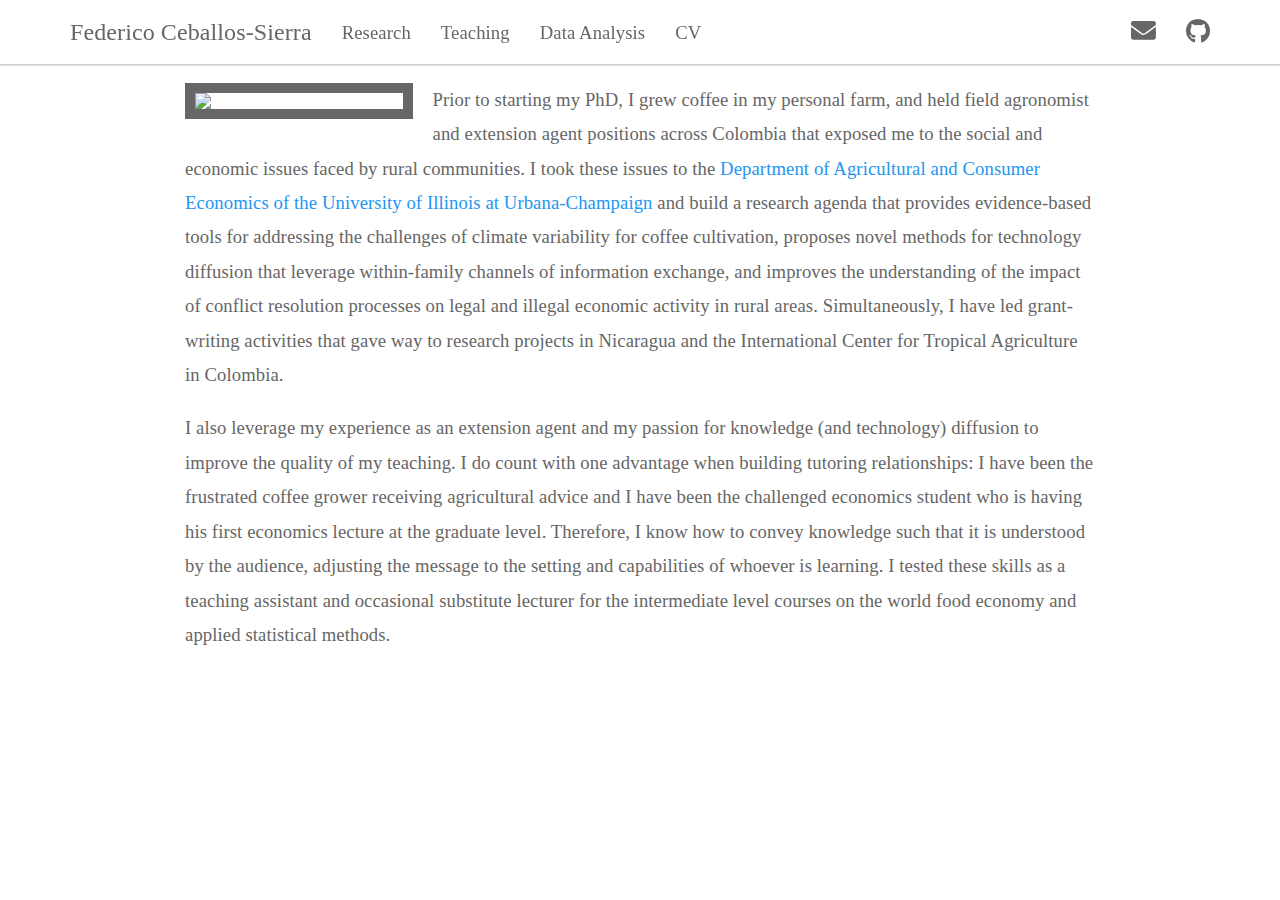
==== commit 238637e1: "updating website" ====
--- a/index.html
+++ b/index.html
@@ -1,380 +1,378 @@
-<!DOCTYPE html>
-
-<html>
-
-<head>
-
-<meta charset="utf-8" />
-<meta name="generator" content="pandoc" />
-<meta http-equiv="X-UA-Compatible" content="IE=EDGE" />
-
-
-
-
-<title>index.utf8</title>
-
-<script src="site_libs/jquery-1.11.3/jquery.min.js"></script>
-<meta name="viewport" content="width=device-width, initial-scale=1" />
-<link href="site_libs/bootstrap-3.3.5/css/paper.min.css" rel="stylesheet" />
-<script src="site_libs/bootstrap-3.3.5/js/bootstrap.min.js"></script>
-<script src="site_libs/bootstrap-3.3.5/shim/html5shiv.min.js"></script>
-<script src="site_libs/bootstrap-3.3.5/shim/respond.min.js"></script>
-<script src="site_libs/navigation-1.1/tabsets.js"></script>
-<link href="site_libs/highlightjs-9.12.0/default.css" rel="stylesheet" />
-<script src="site_libs/highlightjs-9.12.0/highlight.js"></script>
-<link href="site_libs/anchor-sections-1.0/anchor-sections.css" rel="stylesheet" />
-<script src="site_libs/anchor-sections-1.0/anchor-sections.js"></script>
-<link href="site_libs/font-awesome-5.1.0/css/all.css" rel="stylesheet" />
-<link href="site_libs/font-awesome-5.1.0/css/v4-shims.css" rel="stylesheet" />
-
-<style type="text/css">
-  code{white-space: pre-wrap;}
-  span.smallcaps{font-variant: small-caps;}
-  span.underline{text-decoration: underline;}
-  div.column{display: inline-block; vertical-align: top; width: 50%;}
-  div.hanging-indent{margin-left: 1.5em; text-indent: -1.5em;}
-  ul.task-list{list-style: none;}
-    </style>
-
-<style type="text/css">code{white-space: pre;}</style>
-<style type="text/css">
-  pre:not([class]) {
-    background-color: white;
-  }
-</style>
-<script type="text/javascript">
-if (window.hljs) {
-  hljs.configure({languages: []});
-  hljs.initHighlightingOnLoad();
-  if (document.readyState && document.readyState === "complete") {
-    window.setTimeout(function() { hljs.initHighlighting(); }, 0);
-  }
-}
-</script>
-
-
-
-<style type="text/css">
-h1 {
-  font-size: 34px;
-}
-h1.title {
-  font-size: 38px;
-}
-h2 {
-  font-size: 30px;
-}
-h3 {
-  font-size: 24px;
-}
-h4 {
-  font-size: 18px;
-}
-h5 {
-  font-size: 16px;
-}
-h6 {
-  font-size: 12px;
-}
-.table th:not([align]) {
-  text-align: left;
-}
-</style>
-
-<link rel="stylesheet" href="styles.css" type="text/css" />
-
-
-
-<style type = "text/css">
-.main-container {
-  max-width: 940px;
-  margin-left: auto;
-  margin-right: auto;
-}
-code {
-  color: inherit;
-  background-color: rgba(0, 0, 0, 0.04);
-}
-img {
-  max-width:100%;
-}
-.tabbed-pane {
-  padding-top: 12px;
-}
-.html-widget {
-  margin-bottom: 20px;
-}
-button.code-folding-btn:focus {
-  outline: none;
-}
-summary {
-  display: list-item;
-}
-</style>
-
-
-<style type="text/css">
-/* padding for bootstrap navbar */
-body {
-  padding-top: 64px;
-  padding-bottom: 40px;
-}
-/* offset scroll position for anchor links (for fixed navbar)  */
-.section h1 {
-  padding-top: 69px;
-  margin-top: -69px;
-}
-.section h2 {
-  padding-top: 69px;
-  margin-top: -69px;
-}
-.section h3 {
-  padding-top: 69px;
-  margin-top: -69px;
-}
-.section h4 {
-  padding-top: 69px;
-  margin-top: -69px;
-}
-.section h5 {
-  padding-top: 69px;
-  margin-top: -69px;
-}
-.section h6 {
-  padding-top: 69px;
-  margin-top: -69px;
-}
-.dropdown-submenu {
-  position: relative;
-}
-.dropdown-submenu>.dropdown-menu {
-  top: 0;
-  left: 100%;
-  margin-top: -6px;
-  margin-left: -1px;
-  border-radius: 0 6px 6px 6px;
-}
-.dropdown-submenu:hover>.dropdown-menu {
-  display: block;
-}
-.dropdown-submenu>a:after {
-  display: block;
-  content: " ";
-  float: right;
-  width: 0;
-  height: 0;
-  border-color: transparent;
-  border-style: solid;
-  border-width: 5px 0 5px 5px;
-  border-left-color: #cccccc;
-  margin-top: 5px;
-  margin-right: -10px;
-}
-.dropdown-submenu:hover>a:after {
-  border-left-color: #ffffff;
-}
-.dropdown-submenu.pull-left {
-  float: none;
-}
-.dropdown-submenu.pull-left>.dropdown-menu {
-  left: -100%;
-  margin-left: 10px;
-  border-radius: 6px 0 6px 6px;
-}
-</style>
-
-<script>
-// manage active state of menu based on current page
-$(document).ready(function () {
-  // active menu anchor
-  href = window.location.pathname
-  href = href.substr(href.lastIndexOf('/') + 1)
-  if (href === "")
-    href = "index.html";
-  var menuAnchor = $('a[href="' + href + '"]');
-
-  // mark it active
-  menuAnchor.parent().addClass('active');
-
-  // if it's got a parent navbar menu mark it active as well
-  menuAnchor.closest('li.dropdown').addClass('active');
-});
-</script>
-
-<!-- tabsets -->
-
-<style type="text/css">
-.tabset-dropdown > .nav-tabs {
-  display: inline-table;
-  max-height: 500px;
-  min-height: 44px;
-  overflow-y: auto;
-  background: white;
-  border: 1px solid #ddd;
-  border-radius: 4px;
-}
-
-.tabset-dropdown > .nav-tabs > li.active:before {
-  content: "";
-  font-family: 'Glyphicons Halflings';
-  display: inline-block;
-  padding: 10px;
-  border-right: 1px solid #ddd;
-}
-
-.tabset-dropdown > .nav-tabs.nav-tabs-open > li.active:before {
-  content: "&#xe258;";
-  border: none;
-}
-
-.tabset-dropdown > .nav-tabs.nav-tabs-open:before {
-  content: "";
-  font-family: 'Glyphicons Halflings';
-  display: inline-block;
-  padding: 10px;
-  border-right: 1px solid #ddd;
-}
-
-.tabset-dropdown > .nav-tabs > li.active {
-  display: block;
-}
-
-.tabset-dropdown > .nav-tabs > li > a,
-.tabset-dropdown > .nav-tabs > li > a:focus,
-.tabset-dropdown > .nav-tabs > li > a:hover {
-  border: none;
-  display: inline-block;
-  border-radius: 4px;
-  background-color: transparent;
-}
-
-.tabset-dropdown > .nav-tabs.nav-tabs-open > li {
-  display: block;
-  float: none;
-}
-
-.tabset-dropdown > .nav-tabs > li {
-  display: none;
-}
-</style>
-
-<!-- code folding -->
-
-
-
-
-</head>
-
-<body>
-
-
-<div class="container-fluid main-container">
-
-
-
-
-<div class="navbar navbar-default  navbar-fixed-top" role="navigation">
-  <div class="container">
-    <div class="navbar-header">
-      <button type="button" class="navbar-toggle collapsed" data-toggle="collapse" data-target="#navbar">
-        <span class="icon-bar"></span>
-        <span class="icon-bar"></span>
-        <span class="icon-bar"></span>
-      </button>
-      <a class="navbar-brand" href="index.html">Federico Ceballos-Sierra</a>
-    </div>
-    <div id="navbar" class="navbar-collapse collapse">
-      <ul class="nav navbar-nav">
-        <li>
-  <a href="research.html">Research</a>
-</li>
-<li>
-  <a href="teaching.html">Teaching</a>
-</li>
-<li>
-  <a href="analysis.html">Data Analysis</a>
-</li>
-<li>
-  <a href="cv.html">CV</a>
-</li>
-      </ul>
-      <ul class="nav navbar-nav navbar-right">
-        <li>
-  <a href="contact.html">
-    <span class="fa fa-envelope fa-lg"></span>
-     
-  </a>
-</li>
-<li>
-  <a href="https://github.com/f-ceballos-s">
-    <span class="fa fa-github fa-lg"></span>
-     
-  </a>
-</li>
-      </ul>
-    </div><!--/.nav-collapse -->
-  </div><!--/.container -->
-</div><!--/.navbar -->
-
-<div class="fluid-row" id="header">
-
-
-
-
-</div>
-
-
-<p><link rel="stylesheet" href="styles.css" type="text/css"></p>
-<p><img src="images/emily_2.jpg" style="width:25%; border:10px solid; margin-right: 20px" align="left"></p>
-<p>I like to analyze data to answer research questions and test hypotheses. Currently I investigate questions related to breast cancer through my work as a Research Biostatistician at <a href="https://www.mskcc.org/departments/epidemiology-biostatistics">Memorial Sloan Kettering Cancer Center</a> in the department of Epidemiology &amp; Biostatistics.</p>
-<p>I graduated from the <a href="http://www.sph.umn.edu/academics/divisions/biostatistics/">University of Minnesota</a> with a MS in biostatistics in 2010. In 2012 I began working toward my DrPH in biostatistics as a part-time student at <a href="https://www.mailman.columbia.edu/become-student/departments/biostatistics">Columbia University</a>, where I am investigating statistical methods for the study of etiologic heterogeneity in epidemiologic studies under the advisement of <a href="https://www.mailman.columbia.edu/people/our-faculty/sw2206">Dr. Shuang Wang</a> at Columbia University and <a href="https://www.mskcc.org/profile/colin-begg">Dr. Colin Begg</a> at Memorial Sloan Kettering Cancer Center. I expect to graduate by the end of 2018.</p>
-<p>I am a well-known R enthusiast, including serving on the board and being an active member of <a href="http://www.rladiesnyc.org/">R Ladies NYC</a>.</p>
-<p>My full CV is available <a href="files/Zabor_CV_2017_Q4.pdf">here</a>.</p>
-
-
-
-
-</div>
-
-<script>
-
-// add bootstrap table styles to pandoc tables
-function bootstrapStylePandocTables() {
-  $('tr.odd').parent('tbody').parent('table').addClass('table table-condensed');
-}
-$(document).ready(function () {
-  bootstrapStylePandocTables();
-});
-
-
-</script>
-
-<!-- tabsets -->
-
-<script>
-$(document).ready(function () {
-  window.buildTabsets("TOC");
-});
-
-$(document).ready(function () {
-  $('.tabset-dropdown > .nav-tabs > li').click(function () {
-    $(this).parent().toggleClass('nav-tabs-open')
-  });
-});
-</script>
-
-<!-- code folding -->
-
-
-<!-- dynamically load mathjax for compatibility with self-contained -->
-<script>
-  (function () {
-    var script = document.createElement("script");
-    script.type = "text/javascript";
-    script.src  = "https://mathjax.rstudio.com/latest/MathJax.js?config=TeX-AMS-MML_HTMLorMML";
-    document.getElementsByTagName("head")[0].appendChild(script);
-  })();
-</script>
-
-</body>
-</html>
+<!DOCTYPE html>
+
+<html>
+
+<head>
+
+<meta charset="utf-8" />
+<meta name="generator" content="pandoc" />
+<meta http-equiv="X-UA-Compatible" content="IE=EDGE" />
+
+
+
+
+<title>index.utf8</title>
+
+<script src="site_libs/jquery-1.11.3/jquery.min.js"></script>
+<meta name="viewport" content="width=device-width, initial-scale=1" />
+<link href="site_libs/bootstrap-3.3.5/css/paper.min.css" rel="stylesheet" />
+<script src="site_libs/bootstrap-3.3.5/js/bootstrap.min.js"></script>
+<script src="site_libs/bootstrap-3.3.5/shim/html5shiv.min.js"></script>
+<script src="site_libs/bootstrap-3.3.5/shim/respond.min.js"></script>
+<script src="site_libs/navigation-1.1/tabsets.js"></script>
+<link href="site_libs/highlightjs-9.12.0/default.css" rel="stylesheet" />
+<script src="site_libs/highlightjs-9.12.0/highlight.js"></script>
+<link href="site_libs/anchor-sections-1.0/anchor-sections.css" rel="stylesheet" />
+<script src="site_libs/anchor-sections-1.0/anchor-sections.js"></script>
+<link href="site_libs/font-awesome-5.1.0/css/all.css" rel="stylesheet" />
+<link href="site_libs/font-awesome-5.1.0/css/v4-shims.css" rel="stylesheet" />
+
+<style type="text/css">
+  code{white-space: pre-wrap;}
+  span.smallcaps{font-variant: small-caps;}
+  span.underline{text-decoration: underline;}
+  div.column{display: inline-block; vertical-align: top; width: 50%;}
+  div.hanging-indent{margin-left: 1.5em; text-indent: -1.5em;}
+  ul.task-list{list-style: none;}
+    </style>
+
+<style type="text/css">code{white-space: pre;}</style>
+<style type="text/css">
+  pre:not([class]) {
+    background-color: white;
+  }
+</style>
+<script type="text/javascript">
+if (window.hljs) {
+  hljs.configure({languages: []});
+  hljs.initHighlightingOnLoad();
+  if (document.readyState && document.readyState === "complete") {
+    window.setTimeout(function() { hljs.initHighlighting(); }, 0);
+  }
+}
+</script>
+
+
+
+<style type="text/css">
+h1 {
+  font-size: 34px;
+}
+h1.title {
+  font-size: 38px;
+}
+h2 {
+  font-size: 30px;
+}
+h3 {
+  font-size: 24px;
+}
+h4 {
+  font-size: 18px;
+}
+h5 {
+  font-size: 16px;
+}
+h6 {
+  font-size: 12px;
+}
+.table th:not([align]) {
+  text-align: left;
+}
+</style>
+
+<link rel="stylesheet" href="style.css" type="text/css" />
+
+
+
+<style type = "text/css">
+.main-container {
+  max-width: 940px;
+  margin-left: auto;
+  margin-right: auto;
+}
+code {
+  color: inherit;
+  background-color: rgba(0, 0, 0, 0.04);
+}
+img {
+  max-width:100%;
+}
+.tabbed-pane {
+  padding-top: 12px;
+}
+.html-widget {
+  margin-bottom: 20px;
+}
+button.code-folding-btn:focus {
+  outline: none;
+}
+summary {
+  display: list-item;
+}
+</style>
+
+
+<style type="text/css">
+/* padding for bootstrap navbar */
+body {
+  padding-top: 64px;
+  padding-bottom: 40px;
+}
+/* offset scroll position for anchor links (for fixed navbar)  */
+.section h1 {
+  padding-top: 69px;
+  margin-top: -69px;
+}
+.section h2 {
+  padding-top: 69px;
+  margin-top: -69px;
+}
+.section h3 {
+  padding-top: 69px;
+  margin-top: -69px;
+}
+.section h4 {
+  padding-top: 69px;
+  margin-top: -69px;
+}
+.section h5 {
+  padding-top: 69px;
+  margin-top: -69px;
+}
+.section h6 {
+  padding-top: 69px;
+  margin-top: -69px;
+}
+.dropdown-submenu {
+  position: relative;
+}
+.dropdown-submenu>.dropdown-menu {
+  top: 0;
+  left: 100%;
+  margin-top: -6px;
+  margin-left: -1px;
+  border-radius: 0 6px 6px 6px;
+}
+.dropdown-submenu:hover>.dropdown-menu {
+  display: block;
+}
+.dropdown-submenu>a:after {
+  display: block;
+  content: " ";
+  float: right;
+  width: 0;
+  height: 0;
+  border-color: transparent;
+  border-style: solid;
+  border-width: 5px 0 5px 5px;
+  border-left-color: #cccccc;
+  margin-top: 5px;
+  margin-right: -10px;
+}
+.dropdown-submenu:hover>a:after {
+  border-left-color: #ffffff;
+}
+.dropdown-submenu.pull-left {
+  float: none;
+}
+.dropdown-submenu.pull-left>.dropdown-menu {
+  left: -100%;
+  margin-left: 10px;
+  border-radius: 6px 0 6px 6px;
+}
+</style>
+
+<script>
+// manage active state of menu based on current page
+$(document).ready(function () {
+  // active menu anchor
+  href = window.location.pathname
+  href = href.substr(href.lastIndexOf('/') + 1)
+  if (href === "")
+    href = "index.html";
+  var menuAnchor = $('a[href="' + href + '"]');
+
+  // mark it active
+  menuAnchor.parent().addClass('active');
+
+  // if it's got a parent navbar menu mark it active as well
+  menuAnchor.closest('li.dropdown').addClass('active');
+});
+</script>
+
+<!-- tabsets -->
+
+<style type="text/css">
+.tabset-dropdown > .nav-tabs {
+  display: inline-table;
+  max-height: 500px;
+  min-height: 44px;
+  overflow-y: auto;
+  background: white;
+  border: 1px solid #ddd;
+  border-radius: 4px;
+}
+
+.tabset-dropdown > .nav-tabs > li.active:before {
+  content: "";
+  font-family: 'Glyphicons Halflings';
+  display: inline-block;
+  padding: 10px;
+  border-right: 1px solid #ddd;
+}
+
+.tabset-dropdown > .nav-tabs.nav-tabs-open > li.active:before {
+  content: "&#xe258;";
+  border: none;
+}
+
+.tabset-dropdown > .nav-tabs.nav-tabs-open:before {
+  content: "";
+  font-family: 'Glyphicons Halflings';
+  display: inline-block;
+  padding: 10px;
+  border-right: 1px solid #ddd;
+}
+
+.tabset-dropdown > .nav-tabs > li.active {
+  display: block;
+}
+
+.tabset-dropdown > .nav-tabs > li > a,
+.tabset-dropdown > .nav-tabs > li > a:focus,
+.tabset-dropdown > .nav-tabs > li > a:hover {
+  border: none;
+  display: inline-block;
+  border-radius: 4px;
+  background-color: transparent;
+}
+
+.tabset-dropdown > .nav-tabs.nav-tabs-open > li {
+  display: block;
+  float: none;
+}
+
+.tabset-dropdown > .nav-tabs > li {
+  display: none;
+}
+</style>
+
+<!-- code folding -->
+
+
+
+
+</head>
+
+<body>
+
+
+<div class="container-fluid main-container">
+
+
+
+
+<div class="navbar navbar-default  navbar-fixed-top" role="navigation">
+  <div class="container">
+    <div class="navbar-header">
+      <button type="button" class="navbar-toggle collapsed" data-toggle="collapse" data-target="#navbar">
+        <span class="icon-bar"></span>
+        <span class="icon-bar"></span>
+        <span class="icon-bar"></span>
+      </button>
+      <a class="navbar-brand" href="index.html">Federico Ceballos-Sierra</a>
+    </div>
+    <div id="navbar" class="navbar-collapse collapse">
+      <ul class="nav navbar-nav">
+        <li>
+  <a href="research.html">Research</a>
+</li>
+<li>
+  <a href="teaching.html">Teaching</a>
+</li>
+<li>
+  <a href="analysis.html">Data Analysis</a>
+</li>
+<li>
+  <a href="cv.html">CV</a>
+</li>
+      </ul>
+      <ul class="nav navbar-nav navbar-right">
+        <li>
+  <a href="contact.html">
+    <span class="fa fa-envelope fa-lg"></span>
+     
+  </a>
+</li>
+<li>
+  <a href="https://github.com/f-ceballos-s">
+    <span class="fa fa-github fa-lg"></span>
+     
+  </a>
+</li>
+      </ul>
+    </div><!--/.nav-collapse -->
+  </div><!--/.container -->
+</div><!--/.navbar -->
+
+<div class="fluid-row" id="header">
+
+
+
+
+</div>
+
+
+<p><link rel="stylesheet" href="styles.css" type="text/css"></p>
+<p><img src="images/emily_2.jpg" style="width:25%; border:10px solid; margin-right: 20px" align="left"></p>
+<p>Prior to starting my PhD, I grew coffee in my personal farm, and held field agronomist and extension agent positions across Colombia that exposed me to the social and economic issues faced by rural communities. I took these issues to the <a href="https://ace.illinois.edu/">Department of Agricultural and Consumer Economics of the University of Illinois at Urbana-Champaign</a> and build a research agenda that provides evidence-based tools for addressing the challenges of climate variability for coffee cultivation, proposes novel methods for technology diffusion that leverage within-family channels of information exchange, and improves the understanding of the impact of conflict resolution processes on legal and illegal economic activity in rural areas. Simultaneously, I have led grant-writing activities that gave way to research projects in Nicaragua and the International Center for Tropical Agriculture in Colombia.</p>
+<p>I also leverage my experience as an extension agent and my passion for knowledge (and technology) diffusion to improve the quality of my teaching. I do count with one advantage when building tutoring relationships: I have been the frustrated coffee grower receiving agricultural advice and I have been the challenged economics student who is having his first economics lecture at the graduate level. Therefore, I know how to convey knowledge such that it is understood by the audience, adjusting the message to the setting and capabilities of whoever is learning. I tested these skills as a teaching assistant and occasional substitute lecturer for the intermediate level courses on the world food economy and applied statistical methods.</p>
+
+
+
+
+</div>
+
+<script>
+
+// add bootstrap table styles to pandoc tables
+function bootstrapStylePandocTables() {
+  $('tr.odd').parent('tbody').parent('table').addClass('table table-condensed');
+}
+$(document).ready(function () {
+  bootstrapStylePandocTables();
+});
+
+
+</script>
+
+<!-- tabsets -->
+
+<script>
+$(document).ready(function () {
+  window.buildTabsets("TOC");
+});
+
+$(document).ready(function () {
+  $('.tabset-dropdown > .nav-tabs > li').click(function () {
+    $(this).parent().toggleClass('nav-tabs-open')
+  });
+});
+</script>
+
+<!-- code folding -->
+
+
+<!-- dynamically load mathjax for compatibility with self-contained -->
+<script>
+  (function () {
+    var script = document.createElement("script");
+    script.type = "text/javascript";
+    script.src  = "https://mathjax.rstudio.com/latest/MathJax.js?config=TeX-AMS-MML_HTMLorMML";
+    document.getElementsByTagName("head")[0].appendChild(script);
+  })();
+</script>
+
+</body>
+</html>
--- a/style.css
+++ b/style.css
@@ -0,0 +1,9 @@
+/* Whole document: */
+body{
+  font-family: Garamond;
+  font-size: 14pt;
+}
+/* Headers */
+h1,h2,h3,h4,h5,h6{
+  font-size: 20pt;
+}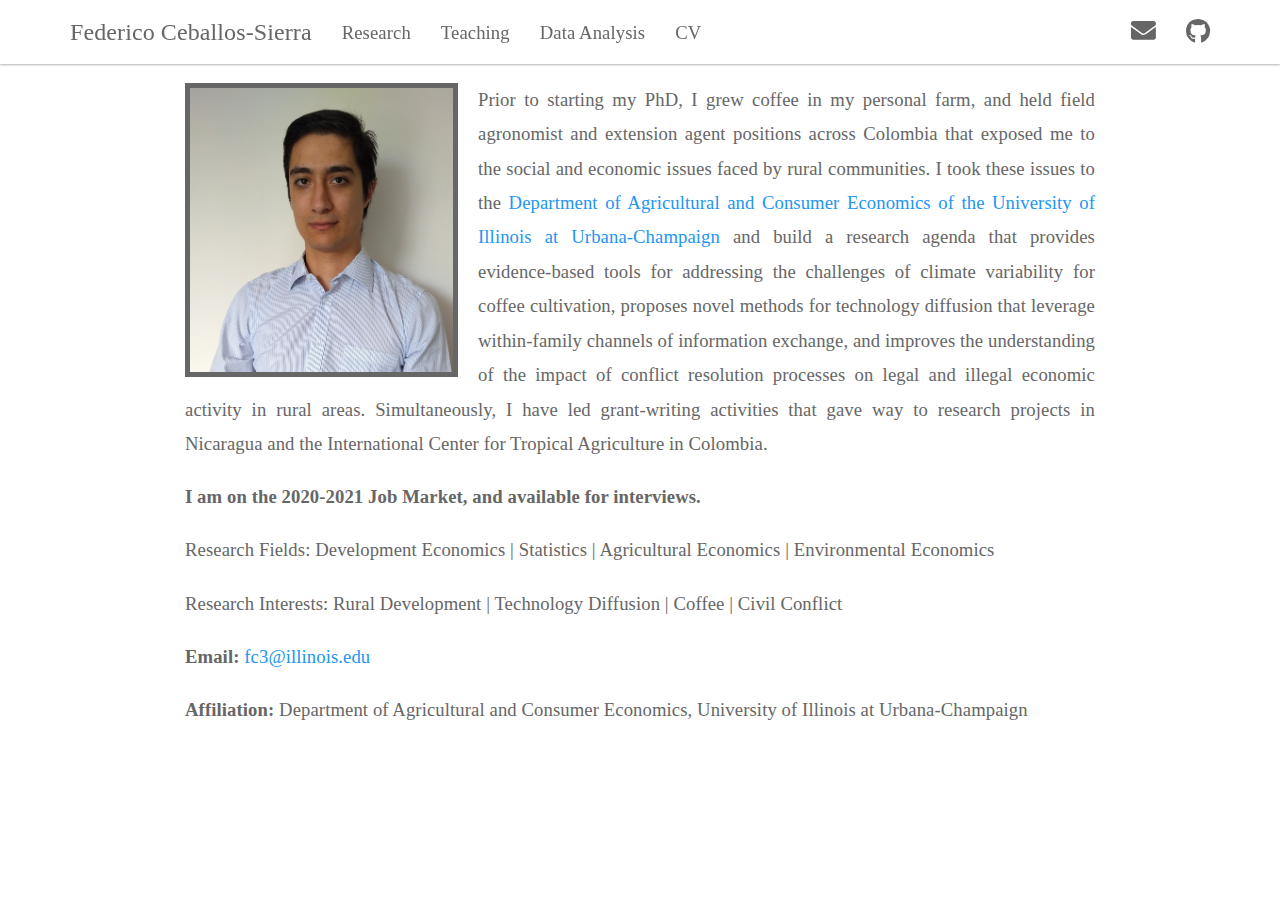
==== commit 275da0b4: "update" ====
--- a/index.html
+++ b/index.html
@@ -292,7 +292,7 @@
   <a href="teaching.html">Teaching</a>
 </li>
 <li>
-  <a href="analysis.html">Data Analysis</a>
+  <a href="data.html">Data Analysis</a>
 </li>
 <li>
   <a href="cv.html">CV</a>
@@ -325,9 +325,17 @@
 
 
 <p><link rel="stylesheet" href="styles.css" type="text/css"></p>
-<p><img src="images/emily_2.jpg" style="width:25%; border:10px solid; margin-right: 20px" align="left"></p>
+<p><img src="JMc_Pic.jpg" style="width:30%; border:5px solid; margin-right: 20px" align="left"></p>
+<style>
+body {
+text-align: justify}
+</style>
 <p>Prior to starting my PhD, I grew coffee in my personal farm, and held field agronomist and extension agent positions across Colombia that exposed me to the social and economic issues faced by rural communities. I took these issues to the <a href="https://ace.illinois.edu/">Department of Agricultural and Consumer Economics of the University of Illinois at Urbana-Champaign</a> and build a research agenda that provides evidence-based tools for addressing the challenges of climate variability for coffee cultivation, proposes novel methods for technology diffusion that leverage within-family channels of information exchange, and improves the understanding of the impact of conflict resolution processes on legal and illegal economic activity in rural areas. Simultaneously, I have led grant-writing activities that gave way to research projects in Nicaragua and the International Center for Tropical Agriculture in Colombia.</p>
-<p>I also leverage my experience as an extension agent and my passion for knowledge (and technology) diffusion to improve the quality of my teaching. I do count with one advantage when building tutoring relationships: I have been the frustrated coffee grower receiving agricultural advice and I have been the challenged economics student who is having his first economics lecture at the graduate level. Therefore, I know how to convey knowledge such that it is understood by the audience, adjusting the message to the setting and capabilities of whoever is learning. I tested these skills as a teaching assistant and occasional substitute lecturer for the intermediate level courses on the world food economy and applied statistical methods.</p>
+<p><strong>I am on the 2020-2021 Job Market, and available for interviews.</strong></p>
+<p>Research Fields: Development Economics | Statistics | Agricultural Economics | Environmental Economics</p>
+<p>Research Interests: Rural Development | Technology Diffusion | Coffee | Civil Conflict</p>
+<p><strong>Email:</strong> <a href="mailto:fc3@illinois.edu" class="email">fc3@illinois.edu</a></p>
+<p><strong>Affiliation:</strong> Department of Agricultural and Consumer Economics, University of Illinois at Urbana-Champaign</p>
 
 
 
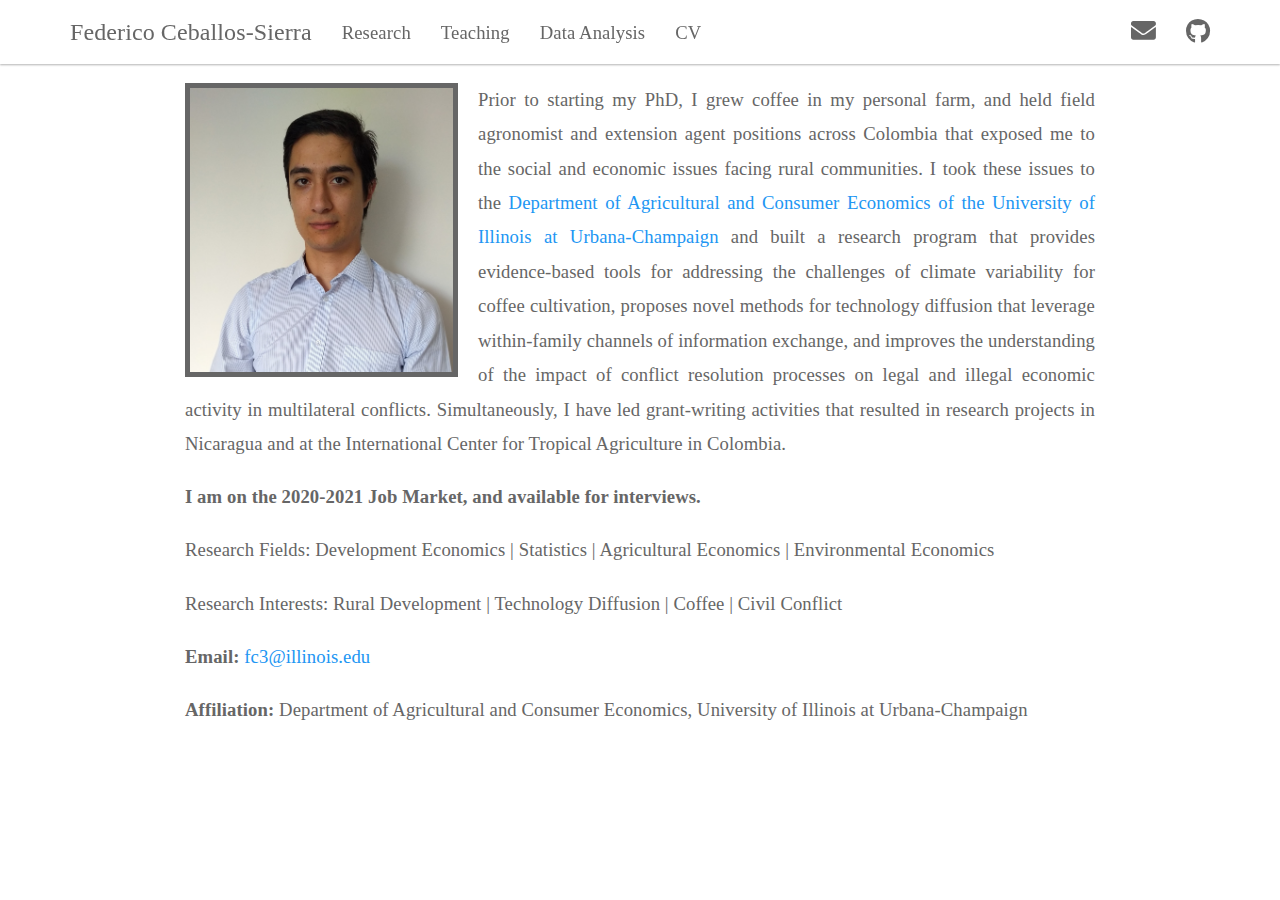
==== commit 298902ba: "update" ====
--- a/index.html
+++ b/index.html
@@ -330,7 +330,7 @@
 body {
 text-align: justify}
 </style>
-<p>Prior to starting my PhD, I grew coffee in my personal farm, and held field agronomist and extension agent positions across Colombia that exposed me to the social and economic issues faced by rural communities. I took these issues to the <a href="https://ace.illinois.edu/">Department of Agricultural and Consumer Economics of the University of Illinois at Urbana-Champaign</a> and build a research agenda that provides evidence-based tools for addressing the challenges of climate variability for coffee cultivation, proposes novel methods for technology diffusion that leverage within-family channels of information exchange, and improves the understanding of the impact of conflict resolution processes on legal and illegal economic activity in rural areas. Simultaneously, I have led grant-writing activities that gave way to research projects in Nicaragua and the International Center for Tropical Agriculture in Colombia.</p>
+<p>Prior to starting my PhD, I grew coffee in my personal farm, and held field agronomist and extension agent positions across Colombia that exposed me to the social and economic issues facing rural communities. I took these issues to the <a href="https://ace.illinois.edu/">Department of Agricultural and Consumer Economics of the University of Illinois at Urbana-Champaign</a> and built a research program that provides evidence-based tools for addressing the challenges of climate variability for coffee cultivation, proposes novel methods for technology diffusion that leverage within-family channels of information exchange, and improves the understanding of the impact of conflict resolution processes on legal and illegal economic activity in multilateral conflicts. Simultaneously, I have led grant-writing activities that resulted in research projects in Nicaragua and at the International Center for Tropical Agriculture in Colombia.</p>
 <p><strong>I am on the 2020-2021 Job Market, and available for interviews.</strong></p>
 <p>Research Fields: Development Economics | Statistics | Agricultural Economics | Environmental Economics</p>
 <p>Research Interests: Rural Development | Technology Diffusion | Coffee | Civil Conflict</p>
